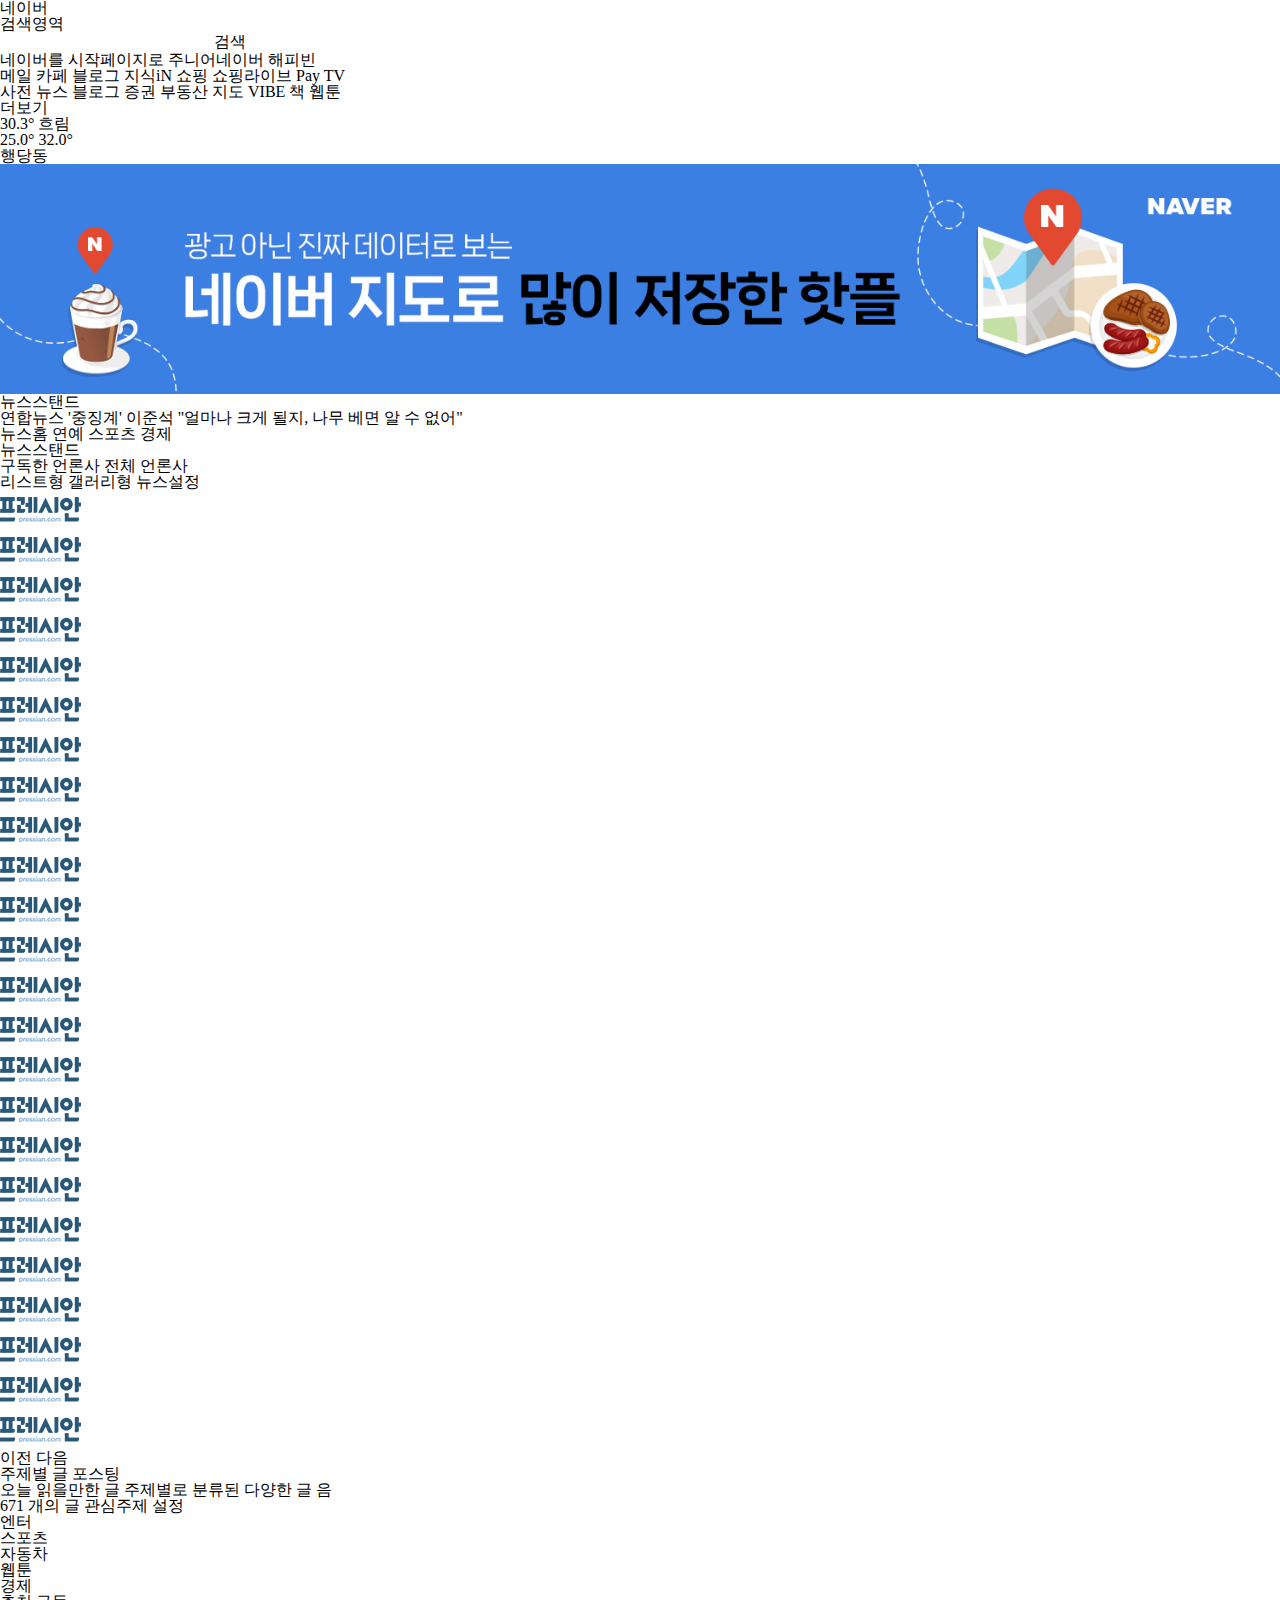
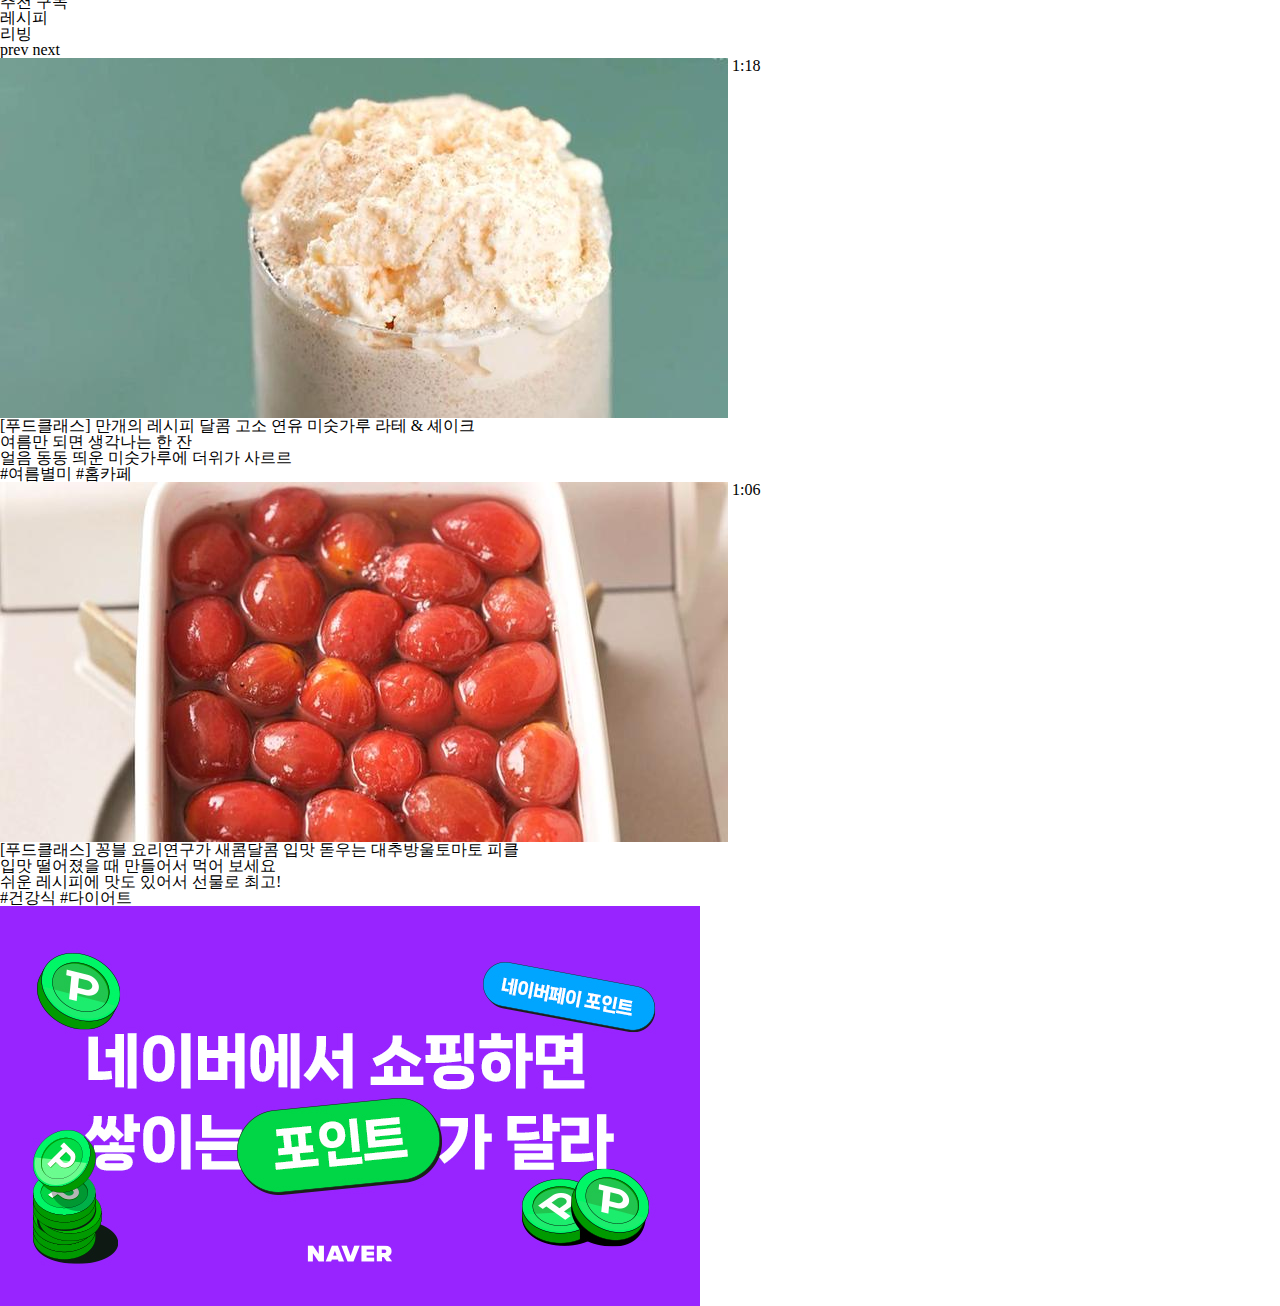
==== index2.html @ 6dd2d374 "naver1 수정 + naver2 html 45%  작업" ====
<!DOCTYPE html>
<html lang="en">
<head>
    <meta charset="UTF-8">
    <meta http-equiv="X-UA-Compatible" content="IE=edge">
    <meta name="viewport" content="width=device-width, initial-scale=1.0">
    <title>NAVER</title>
    <link rel="shortcut icon" type="image/x-icon" href="./assets/images/favicon/naver.ico">
    <link rel="stylesheet" href="/assets/css/layout2.css">
    <link rel="stylesheet" href="/assets/css/main2.css">
</head>
<body>
    <header class="header">
        <div class="group-flex1">
            <div class="logo-area">
                <h1 class="logo-box">
                    <a href="#" class="logo"><span class="blind">네이버</span></a>
                </h1>
            </div>
            <div class="search-area">
                <form action="#" method="get">
                    <fieldset>
                        <legend class="blind">검색영역</legend>
                        <div class="search-wrap">
                            <input type="text" class="input-text">
                            <button class="btn-submit">검색</button>
                        </div>
                    </fieldset>
                </form>
            </div>
            <div class="service-area">
                <a href="#" class="link-start">네이버를 시작페이지로</a>
                <i class="sidebar"></i>
                <a href="#" class="link-junior">주니어네이버</a>
                <a href="#" class="link-bean">해피빈</a>
            </div>
        </div>
        <!-- group-flex1 -->
        <div class="group-flex2">
            <div class="inner">
                <nav class="gnb-area">
                    <ul class="gnb-list1">
                        <li class="gnb-item">
                            <a href="#" class="link-gnb">메일</a>
                            <a href="#" class="link-gnb">카페</a>
                            <a href="#" class="link-gnb">블로그</a>
                            <a href="#" class="link-gnb">지식iN</a>
                            <a href="#" class="link-gnb"><span class="blind">쇼핑</span></a>
                            <a href="#" class="link-gnb"><span class="blind">쇼핑라이브</span></a>
                            <a href="#" class="link-gnb">Pay</a>
                            <a href="#" class="link-gnb">TV</a>
                        </li>
                    </ul>
                    <ul class="gnb-list2">
                        <li class="gnb-item">
                            <a href="#" class="link-gnb">사전</a>
                            <a href="#" class="link-gnb">뉴스</a>
                            <a href="#" class="link-gnb">블로그</a>
                            <a href="#" class="link-gnb">증권</a>
                            <a href="#" class="link-gnb">부동산</a>
                            <a href="#" class="link-gnb">지도</a>
                            <a href="#" class="link-gnb">VIBE</a>
                            <a href="#" class="link-gnb">책</a>
                            <a href="#" class="link-gnb">웹툰</a>
                        </li>
                    </ul>
                    <a href="#" class="btn-more">더보기</a>
                </nav>
                <!-- nav -->
            </div>
            <div class="weather-area">
                <div class="weather-wrap">
                    <div class="current-box">
                        <strong class="current">30.3°</strong>
                        <strong class="state">흐림</strong>
                    </div>
                    <div class="degree-box">
                        <span class="min">25.0°</span>
                        <span class="max">32.0°</span>
                    </div>
                    <span class="location">행당동</span>
                </div>
            </div>
        </div>
        <!-- group-flex2 -->
    </header>
    <!-- header -->
    <main>
        <div class="column-left">
            <div class="ad-left">
                <a href="#" class="thumb thumb-bd">
                    <img src="./assets/images/ad-top.jpg" alt="광고">
                </a>
            </div>
            <section class="sc-news">
                <h2 class="blind">뉴스스탠드</h2>
                <div class="group-issue">
                    <div class="issue-area">
                        <a class="link-media">연합뉴스</a>
                        <a class="link-issue">'중징계' 이준석 "얼마나 크게 될지, 나무 베면 알 수 없어"</a>
                    </div>
                    <div class="direct-area">
                        <a href="#" class="link-newhome">뉴스홈</a>
                        <a href="#" class="link-direct">연예</a>
                        <a href="#" class="link-direct">스포츠</a>
                        <a href="#" class="link-direct">경제</a>
                    </div>
                </div>
                <div class="group-title">
                    <a href="" class="link-title">뉴스스탠드</a>
                    <div class="sort-area">
                        <a href="#" class="btn-sort">구독한 언론사</a>
                        <a href="#" class="btn-sort active">전체 언론사</a>
                    </div>
                    <div class="set-area">
                        <a href="#" class="link-set ic-list"><span class="blind">리스트형</span></a>
                        <a href="#" class="link-set ic-tile"><span class="blind">갤러리형</span></a>
                        <a href="#" class="link-set ic-set"><span class="blind">뉴스설정</span></a>
                    </div>
                </div>
                <div class="content">
                    <!-- .group-list -->
                    <div class="group-tile active">
                        <ul class="media-list">
                            <li class="media-item">
                                <a href="#" class="link-media">
                                    <img src="./assets/images/news1.png" alt="미디어로고">
                                </a>
                            </li>
                            <li class="media-item">
                                <a href="#" class="link-media">
                                    <img src="./assets/images/news1.png" alt="미디어로고">
                                </a>
                            </li>
                            <li class="media-item">
                                <a href="#" class="link-media">
                                    <img src="./assets/images/news1.png" alt="미디어로고">
                                </a>
                            </li>
                            <li class="media-item">
                                <a href="#" class="link-media">
                                    <img src="./assets/images/news1.png" alt="미디어로고">
                                </a>
                            </li>
                            <li class="media-item">
                                <a href="#" class="link-media">
                                    <img src="./assets/images/news1.png" alt="미디어로고">
                                </a>
                            </li>
                            <li class="media-item">
                                <a href="#" class="link-media">
                                    <img src="./assets/images/news1.png" alt="미디어로고">
                                </a>
                            </li>
                            <li class="media-item">
                                <a href="#" class="link-media">
                                    <img src="./assets/images/news1.png" alt="미디어로고">
                                </a>
                            </li>
                            <li class="media-item">
                                <a href="#" class="link-media">
                                    <img src="./assets/images/news1.png" alt="미디어로고">
                                </a>
                            </li>
                            <li class="media-item">
                                <a href="#" class="link-media">
                                    <img src="./assets/images/news1.png" alt="미디어로고">
                                </a>
                            </li>
                            <li class="media-item">
                                <a href="#" class="link-media">
                                    <img src="./assets/images/news1.png" alt="미디어로고">
                                </a>
                            </li>
                            <li class="media-item">
                                <a href="#" class="link-media">
                                    <img src="./assets/images/news1.png" alt="미디어로고">
                                </a>
                            </li>
                            <li class="media-item">
                                <a href="#" class="link-media">
                                    <img src="./assets/images/news1.png" alt="미디어로고">
                                </a>
                            </li>
                            <li class="media-item">
                                <a href="#" class="link-media">
                                    <img src="./assets/images/news1.png" alt="미디어로고">
                                </a>
                            </li>
                            <li class="media-item">
                                <a href="#" class="link-media">
                                    <img src="./assets/images/news1.png" alt="미디어로고">
                                </a>
                            </li>
                            <li class="media-item">
                                <a href="#" class="link-media">
                                    <img src="./assets/images/news1.png" alt="미디어로고">
                                </a>
                            </li>
                            <li class="media-item">
                                <a href="#" class="link-media">
                                    <img src="./assets/images/news1.png" alt="미디어로고">
                                </a>
                            </li>
                            <li class="media-item">
                                <a href="#" class="link-media">
                                    <img src="./assets/images/news1.png" alt="미디어로고">
                                </a>
                            </li>
                            <li class="media-item">
                                <a href="#" class="link-media">
                                    <img src="./assets/images/news1.png" alt="미디어로고">
                                </a>
                            </li>
                            <li class="media-item">
                                <a href="#" class="link-media">
                                    <img src="./assets/images/news1.png" alt="미디어로고">
                                </a>
                            </li>
                            <li class="media-item">
                                <a href="#" class="link-media">
                                    <img src="./assets/images/news1.png" alt="미디어로고">
                                </a>
                            </li>
                            <li class="media-item">
                                <a href="#" class="link-media">
                                    <img src="./assets/images/news1.png" alt="미디어로고">
                                </a>
                            </li>
                            <li class="media-item">
                                <a href="#" class="link-media">
                                    <img src="./assets/images/news1.png" alt="미디어로고">
                                </a>
                            </li>
                            <li class="media-item">
                                <a href="#" class="link-media">
                                    <img src="./assets/images/news1.png" alt="미디어로고">
                                </a>
                            </li>
                            <li class="media-item">
                                <a href="#" class="link-media">
                                    <img src="./assets/images/news1.png" alt="미디어로고">
                                </a>
                            </li>
                        </ul>
                    </div>
                    <i class="vt-line vt1"></i>
                    <i class="vt-line vt2"></i>
                    <i class="vt-line vt3"></i>
                    <i class="vt-line vt4"></i>
                    <i class="vt-line vt5"></i>
                    <i class="hr-line hr5"></i>
                    <i class="hr-line hr5"></i>
                    <i class="hr-line hr5"></i>
                    <a href="#" class="btn prev"><span class="blind">이전</span></a>
                    <a href="#" class="btn next"><span class="blind">다음</span></a>
                </div>
            </section>
            <section class="sc-themepost">
                <h2 class="blind">주제별 글 포스팅</h2>
                <div class="group-title">
                    <div class="title-area">
                        <strong class="title">오늘 읽을만한 글</strong>
                        <span class="desc">주제별로 분류된 다양한 글 음</span>
                    </div>
                    <div class="list-area">
                        <span class="info">
                            <strong class="total">671</strong>
                            개의 글
                        </span>
                        <a href="#" class="btn-set">관심주제 설정</a>
                    </div>
                </div>
                <div class="group-theme">
                    <ul class="theme-list">
                        <li class="theme-item">
                            <a href="#" class="link-theme">엔터</a>
                        </li>
                        <li class="theme-item">
                            <a href="#" class="link-theme">스포츠</a>
                        </li>
                        <li class="theme-item">
                            <a href="#" class="link-theme">자동차</a>
                        </li>
                        <li class="theme-item">
                            <a href="#" class="link-theme">웹툰</a>
                        </li>
                        <li class="theme-item">
                            <a href="#" class="link-theme">경제</a>
                        </li>
                        <li class="theme-item">
                            <a href="#" class="link-theme">
                                추천
                                <i class="ic-dot"></i>
                                구독
                            </a>
                        </li>
                        <li class="theme-item">
                            <a href="#" class="link-theme active">레시피</a>
                        </li>
                        <li class="theme-item">
                            <a href="#" class="link-theme">리빙</a>
                        </li>
                    </ul>
                    <i class="vt-line vt1"></i>
                    <i class="vt-line vt2"></i>
                    <i class="vt-line vt3"></i>
                    <i class="vt-line vt4"></i>
                    <i class="vt-line vt5"></i>
                    <i class="vt-line vt6"></i>
                    <i class="vt-line vt7"></i>
                    <a href="#" class="btn prev"><span class="blind">prev</span></a>
                    <a href="#" class="btn next"><span class="blind">next</span></a>
                    </ul>
                </div>
                <div class="content">
                    <div class="group-list1">
                        <ul class="topstory-list">
                            <li class="topstory-item">
                                <a href="#" class="topstory-wrap">
                                    <div class="thumb-box thumb-bd">
                                        <img src="./assets/images/topstory-thumb1.jpg" alt="미숫가루라떼">
                                        <i class="ic-play"></i>
                                        <span class="dim"></span>
                                        <span class="runtime">1:18</span>
                                    </div>
                                    <div class="info-box">
                                        <em class="category">[푸드클래스] 만개의 레시피</em>
                                        <strong class="title">달콤 고소 연유 미숫가루 라테 & 셰이크
                                        </strong>
                                        <p class="desc">
                                            여름만 되면 생각나는 한 잔
                                            <br>
                                            얼음 동동 띄운 미숫가루에 더위가 사르르
                                        </p>
                                        <span class="hashtag">#여름별미 #홈카페</span>
                                    </div>
                                </a>
                            </li>
                            <li class="topstory-item">
                                <a href="#" class="topstory-wrap">
                                    <div class="thumb-box thumb-bd">
                                        <img src="./assets/images/topstory-thumb2.jpg" alt="대추방울토마토">
                                        <i class="ic-play"></i>
                                        <span class="dim"></span>
                                        <span class="runtime">1:06</span>
                                    </div>
                                    <div class="info-box">
                                        <em class="category">[푸드클래스] 꽁블 요리연구가</em>
                                        <strong class="title">새콤달콤 입맛 돋우는 대추방울토마토 피클</strong>
                                        <p class="desc">
                                            입맛 떨어졌을 때 만들어서 먹어 보세요
                                            <br>
                                            쉬운 레시피에 맛도 있어서 선물로 최고!
                                        </p>
                                        <span class="hashtag">#건강식 #다이어트</span>
                                    </div>
                                </a>
                            </li>
                        </ul>
                    </div>
                    <div class="group-list2 type1"></div>
                    <div class="group-list3 type2"></div>
                    <div class="group-list4 type1"></div>
                    <div class="group-list5 type2"></div>
                </div>
            </section>
        </div>
        <!-- column-left -->
        <div class="column-right">
            <div class="ad-right">
                <a href="#" class="thumb thumb-bd">
                    <img src="./assets/images/ad-right2.jpg" alt="네이버포인트광고">
                </a>
            </div>
        </div>
        <!-- column-right -->
    </main>
    <!-- main -->
    <footer class="footer"></footer>
    <!-- footer -->
</body>
</html>
---- assets/css/layout2.css ----
@import './reset.css';
@import './common2.css';
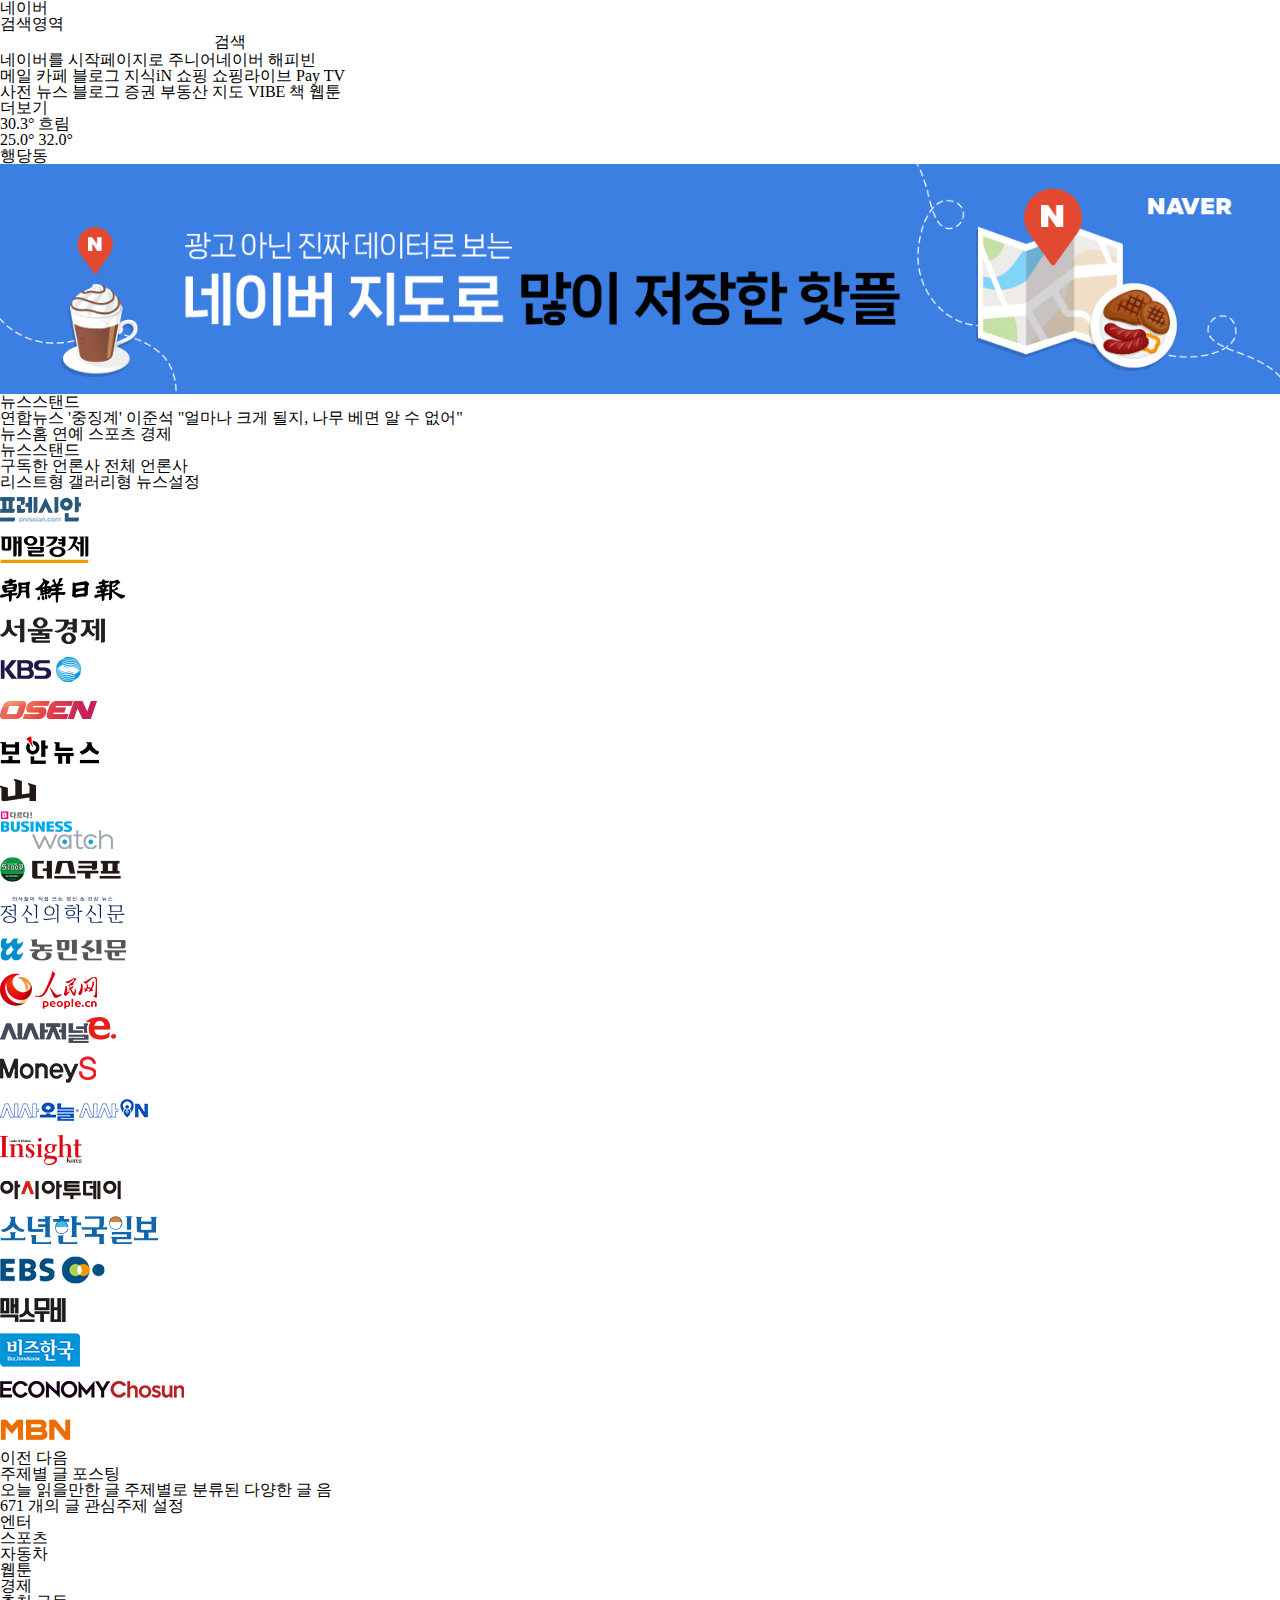
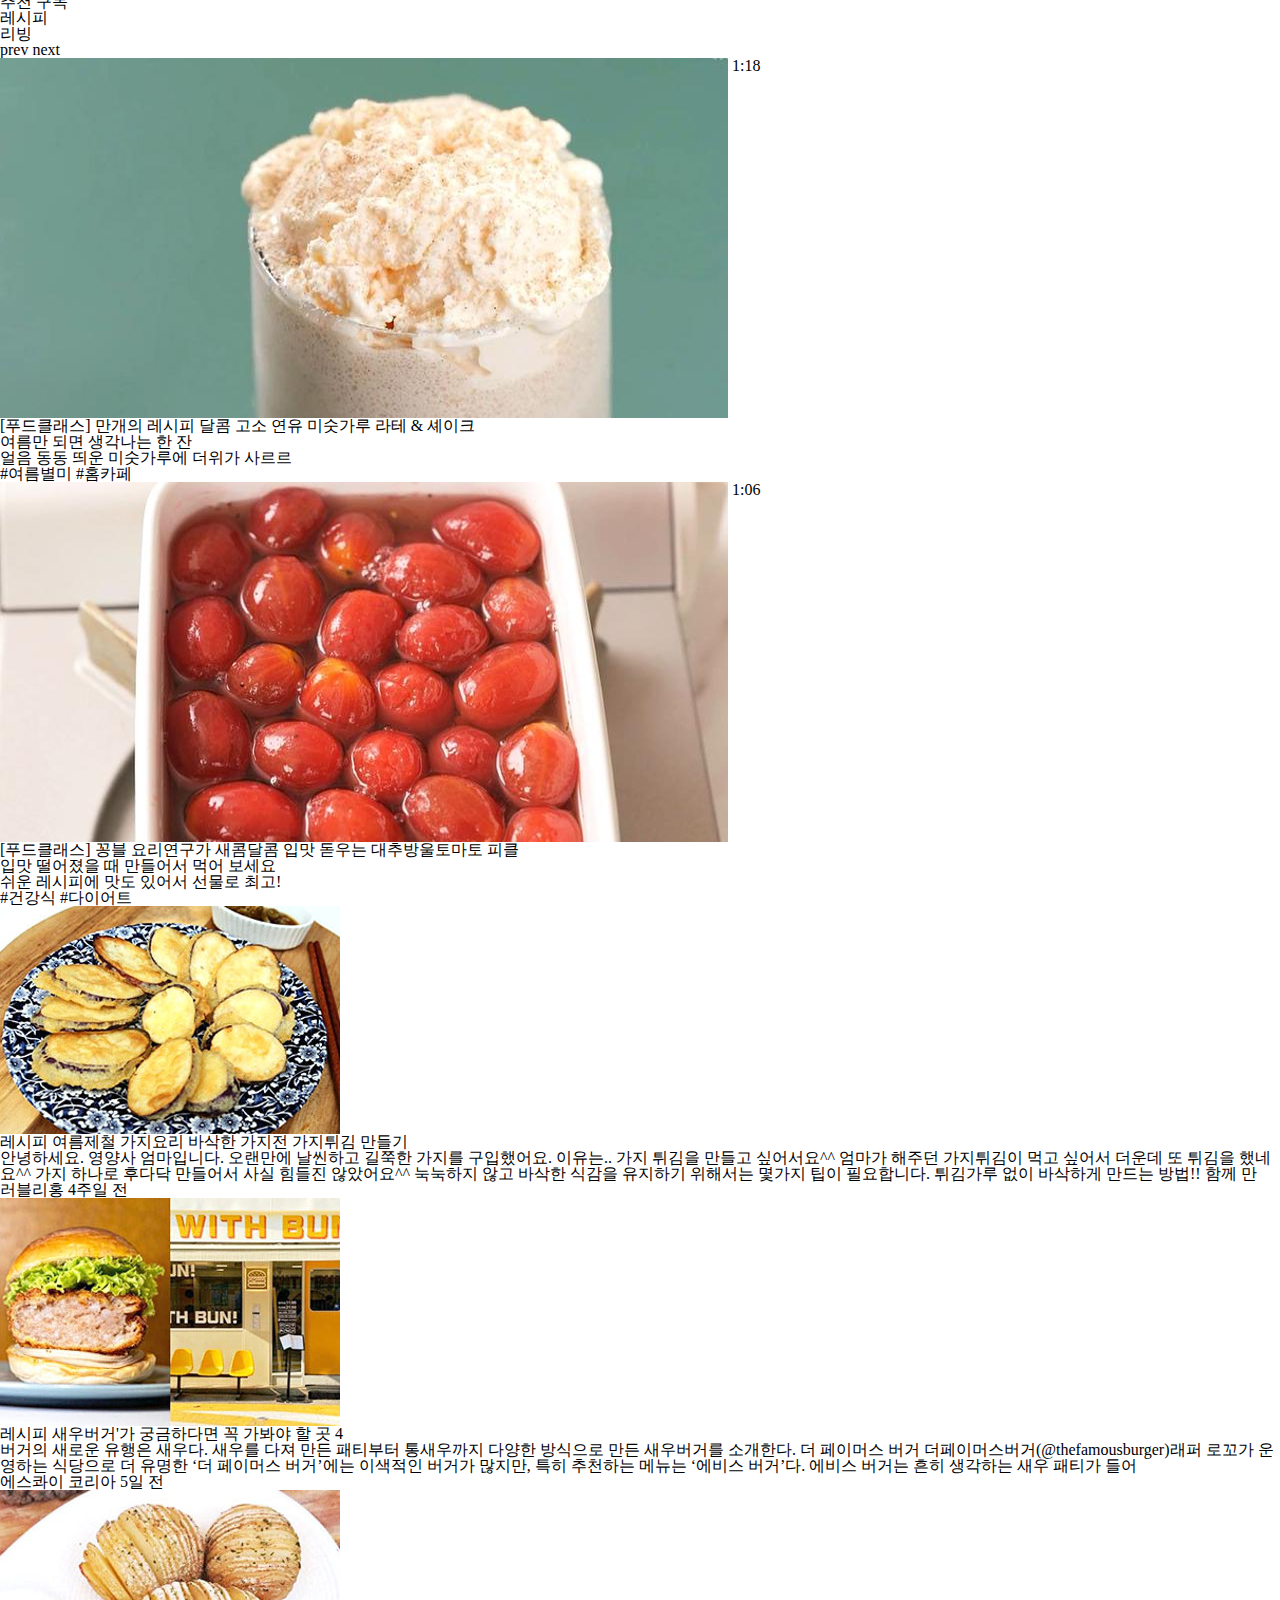
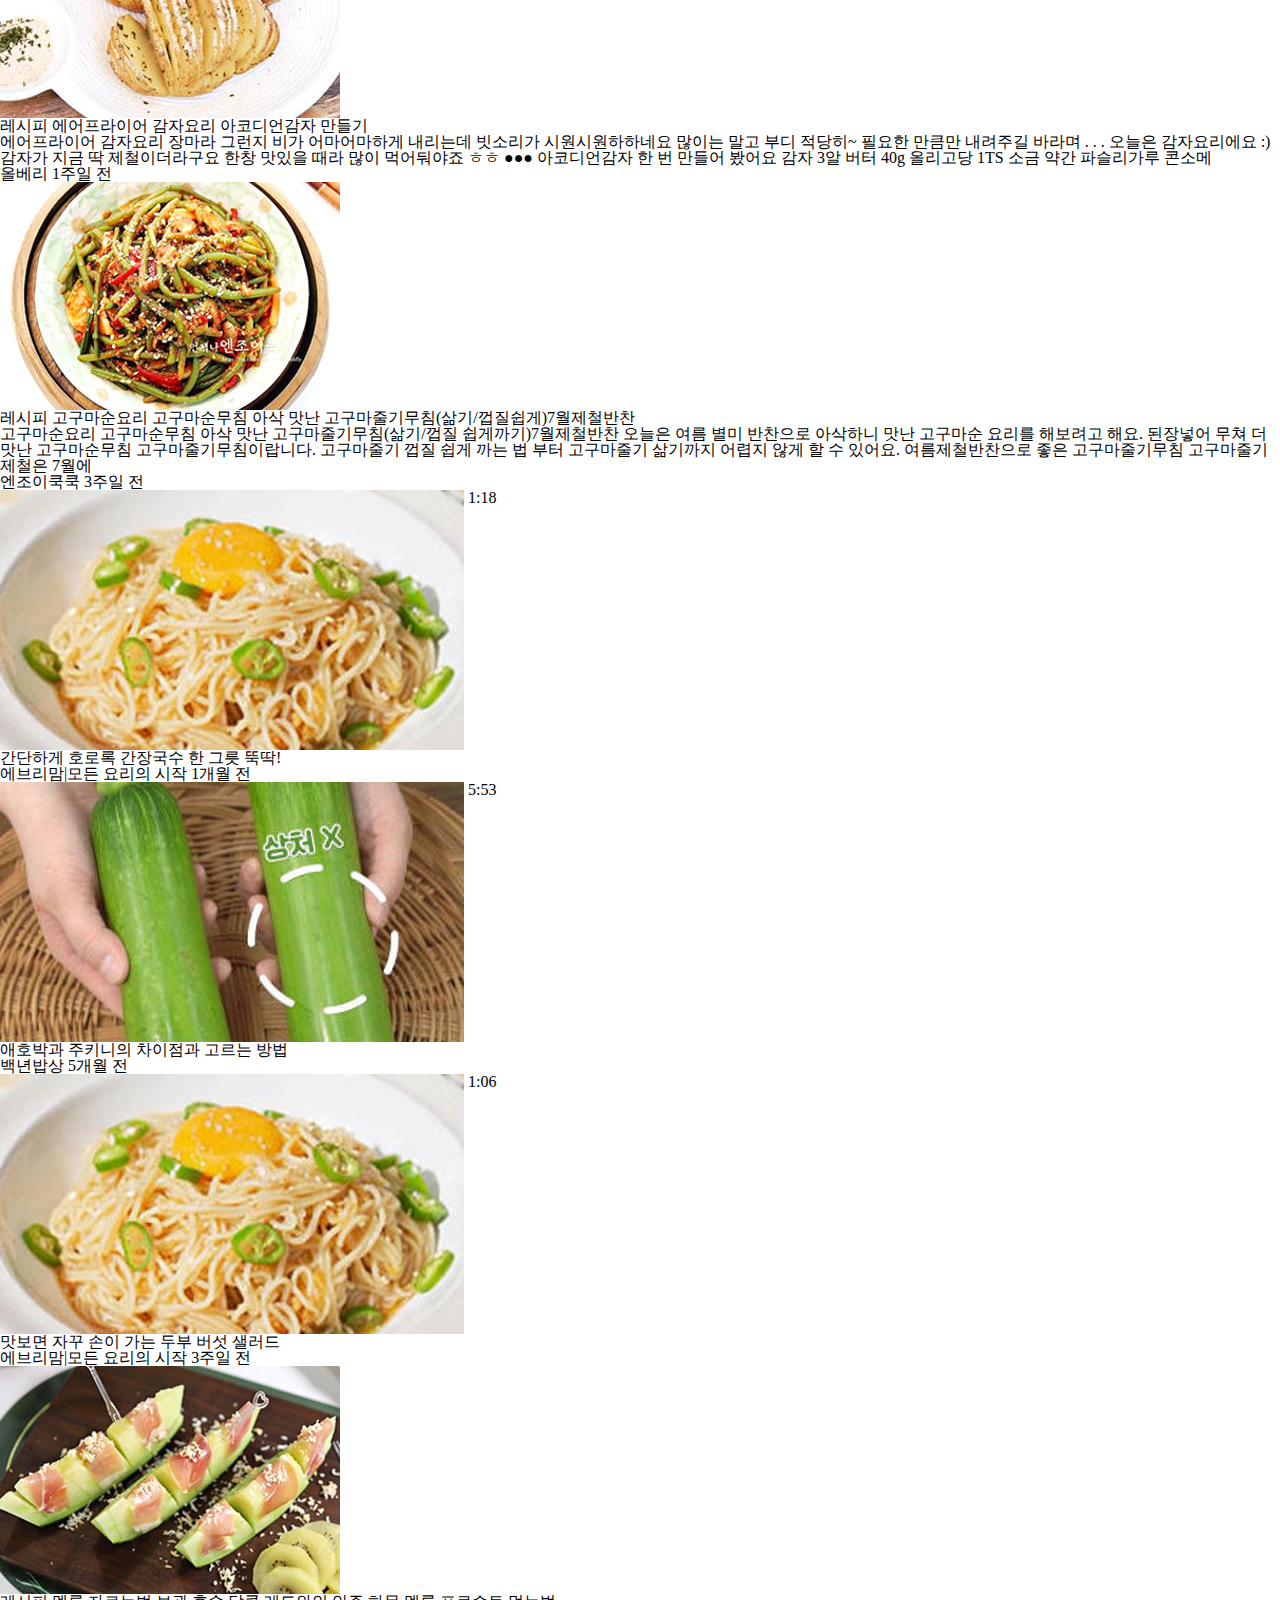
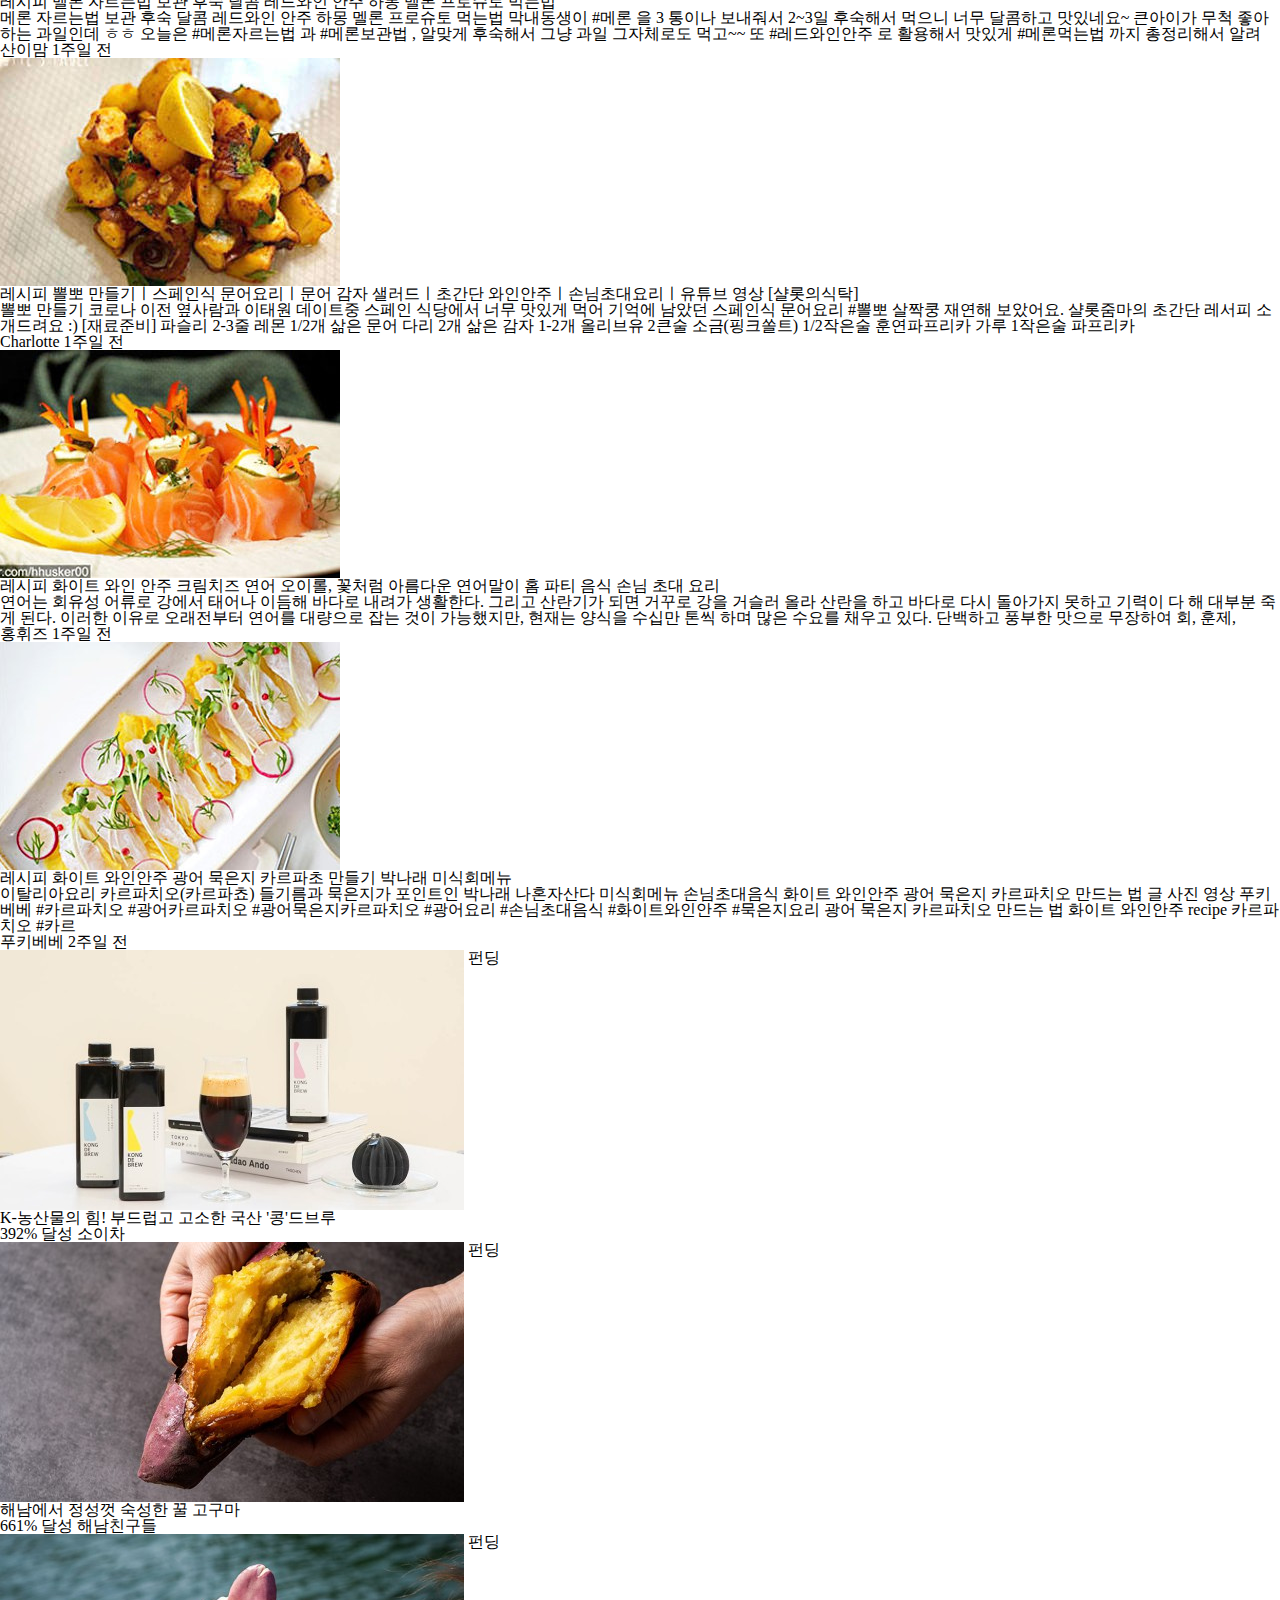
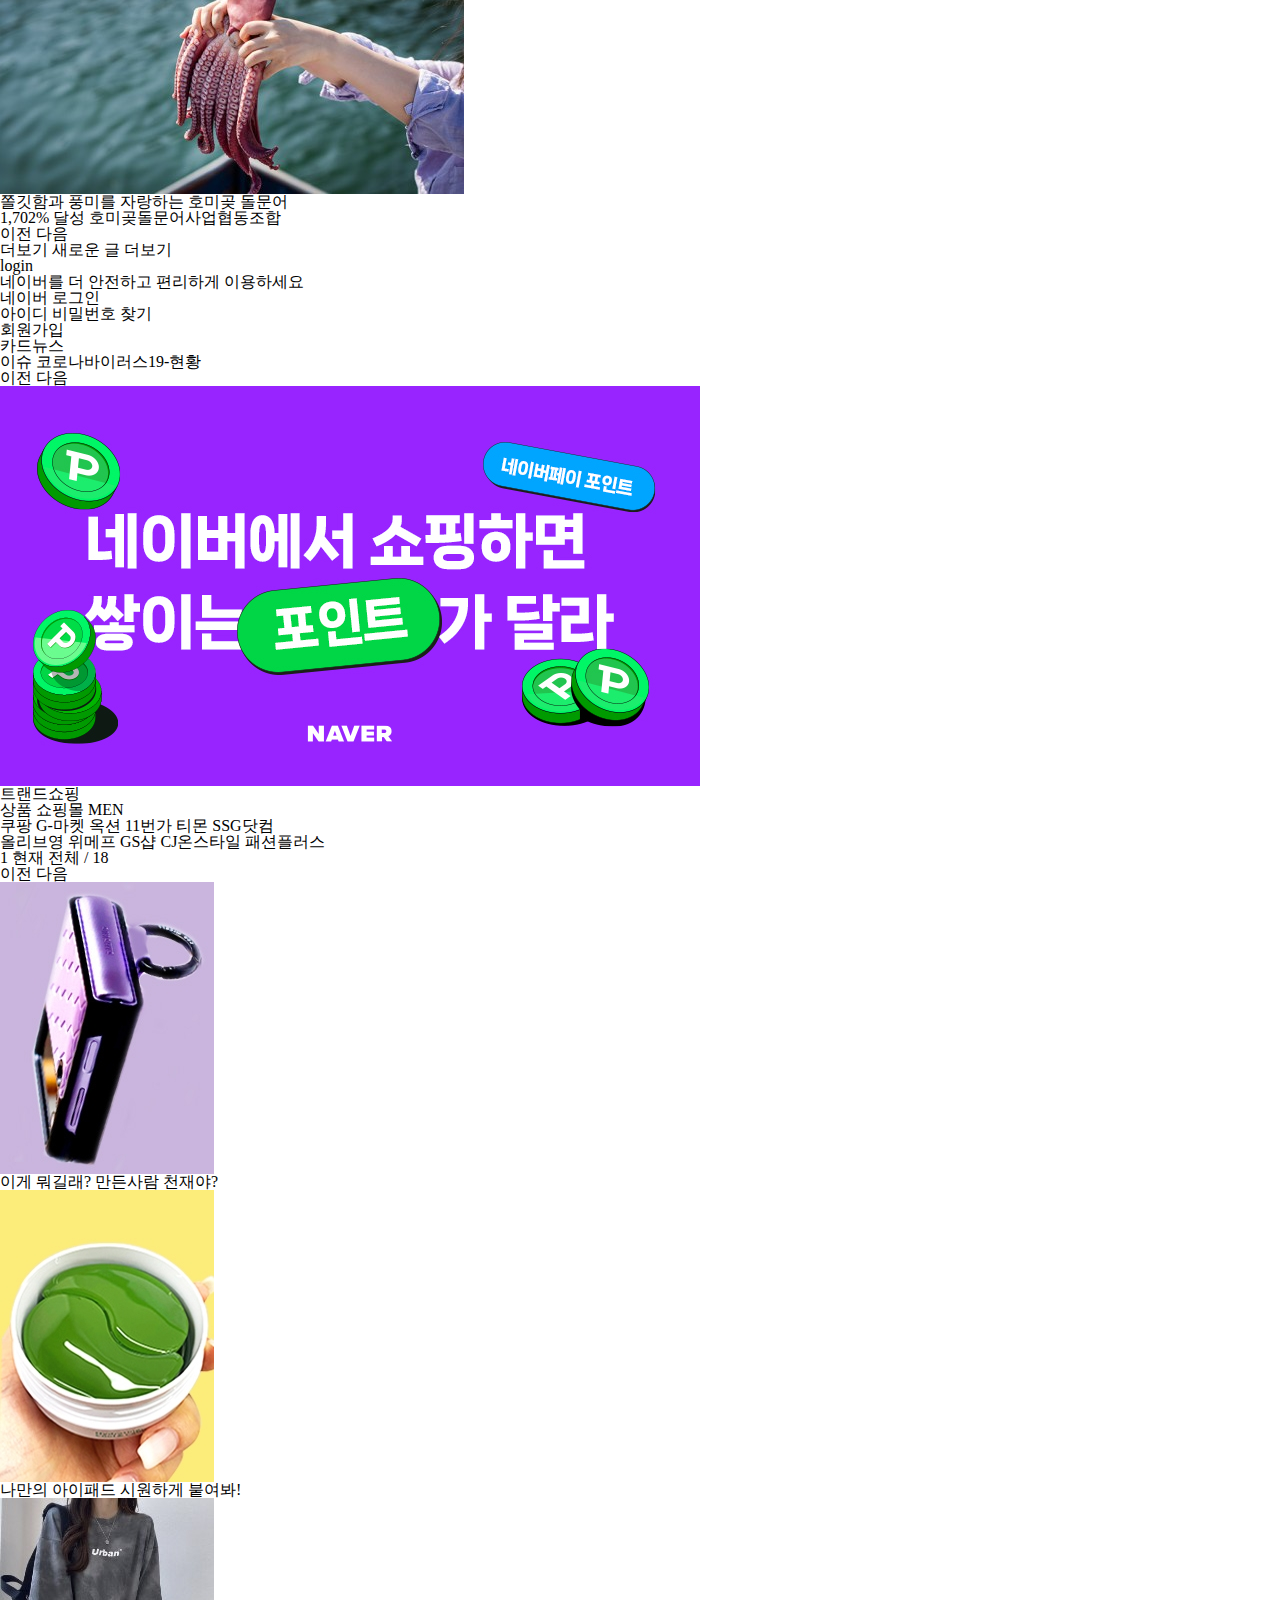
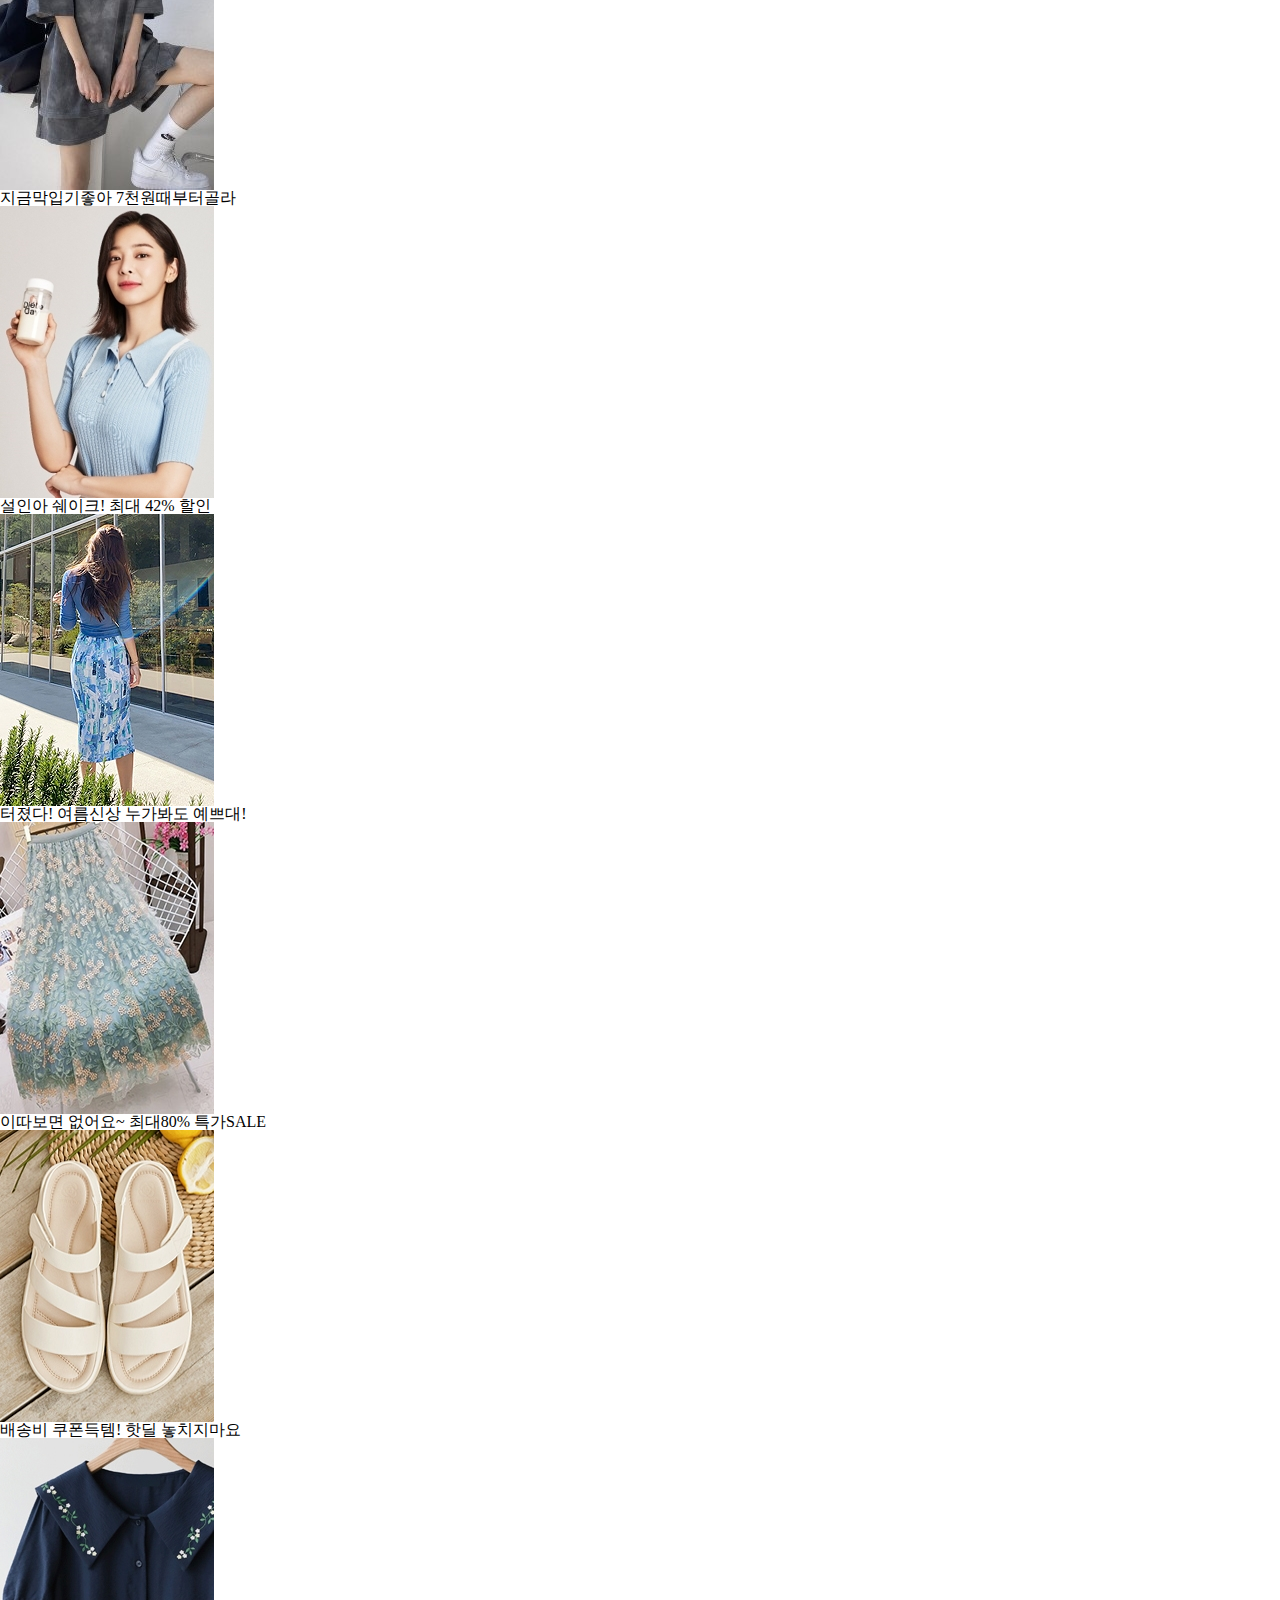
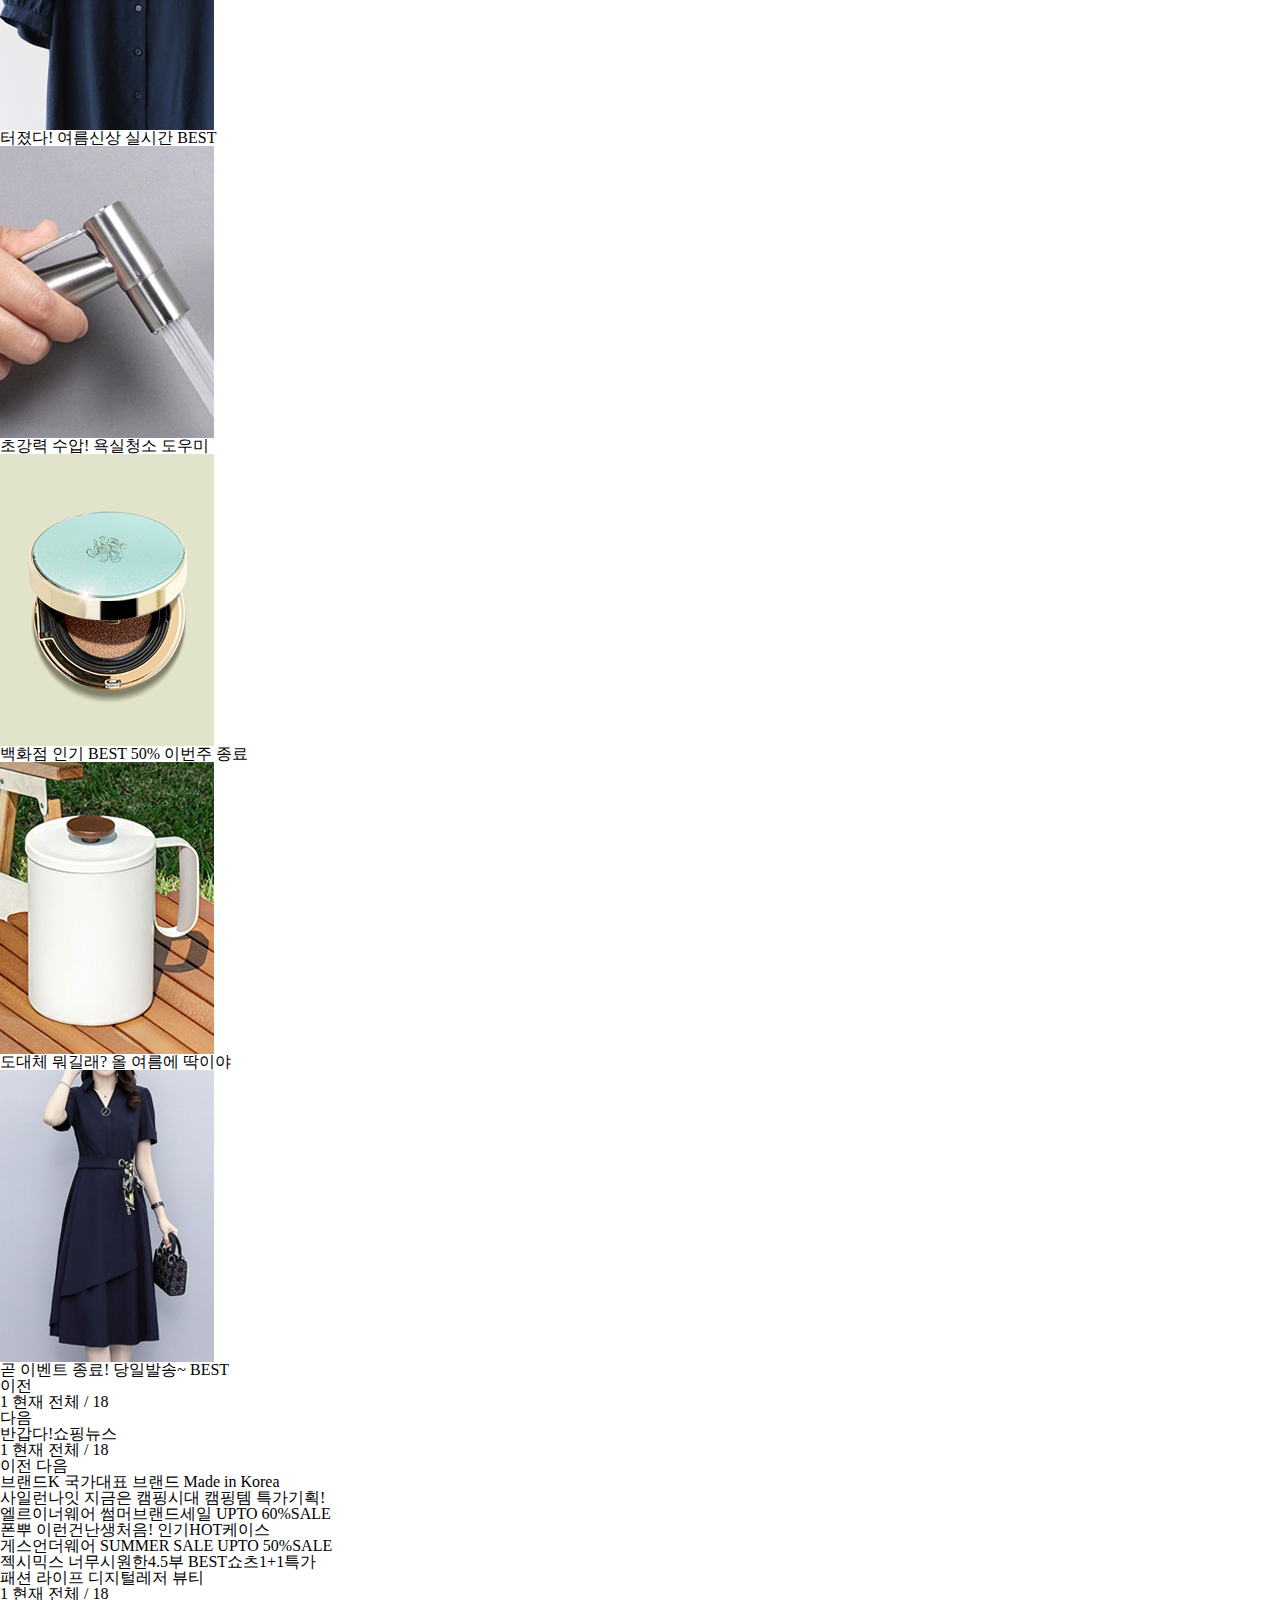
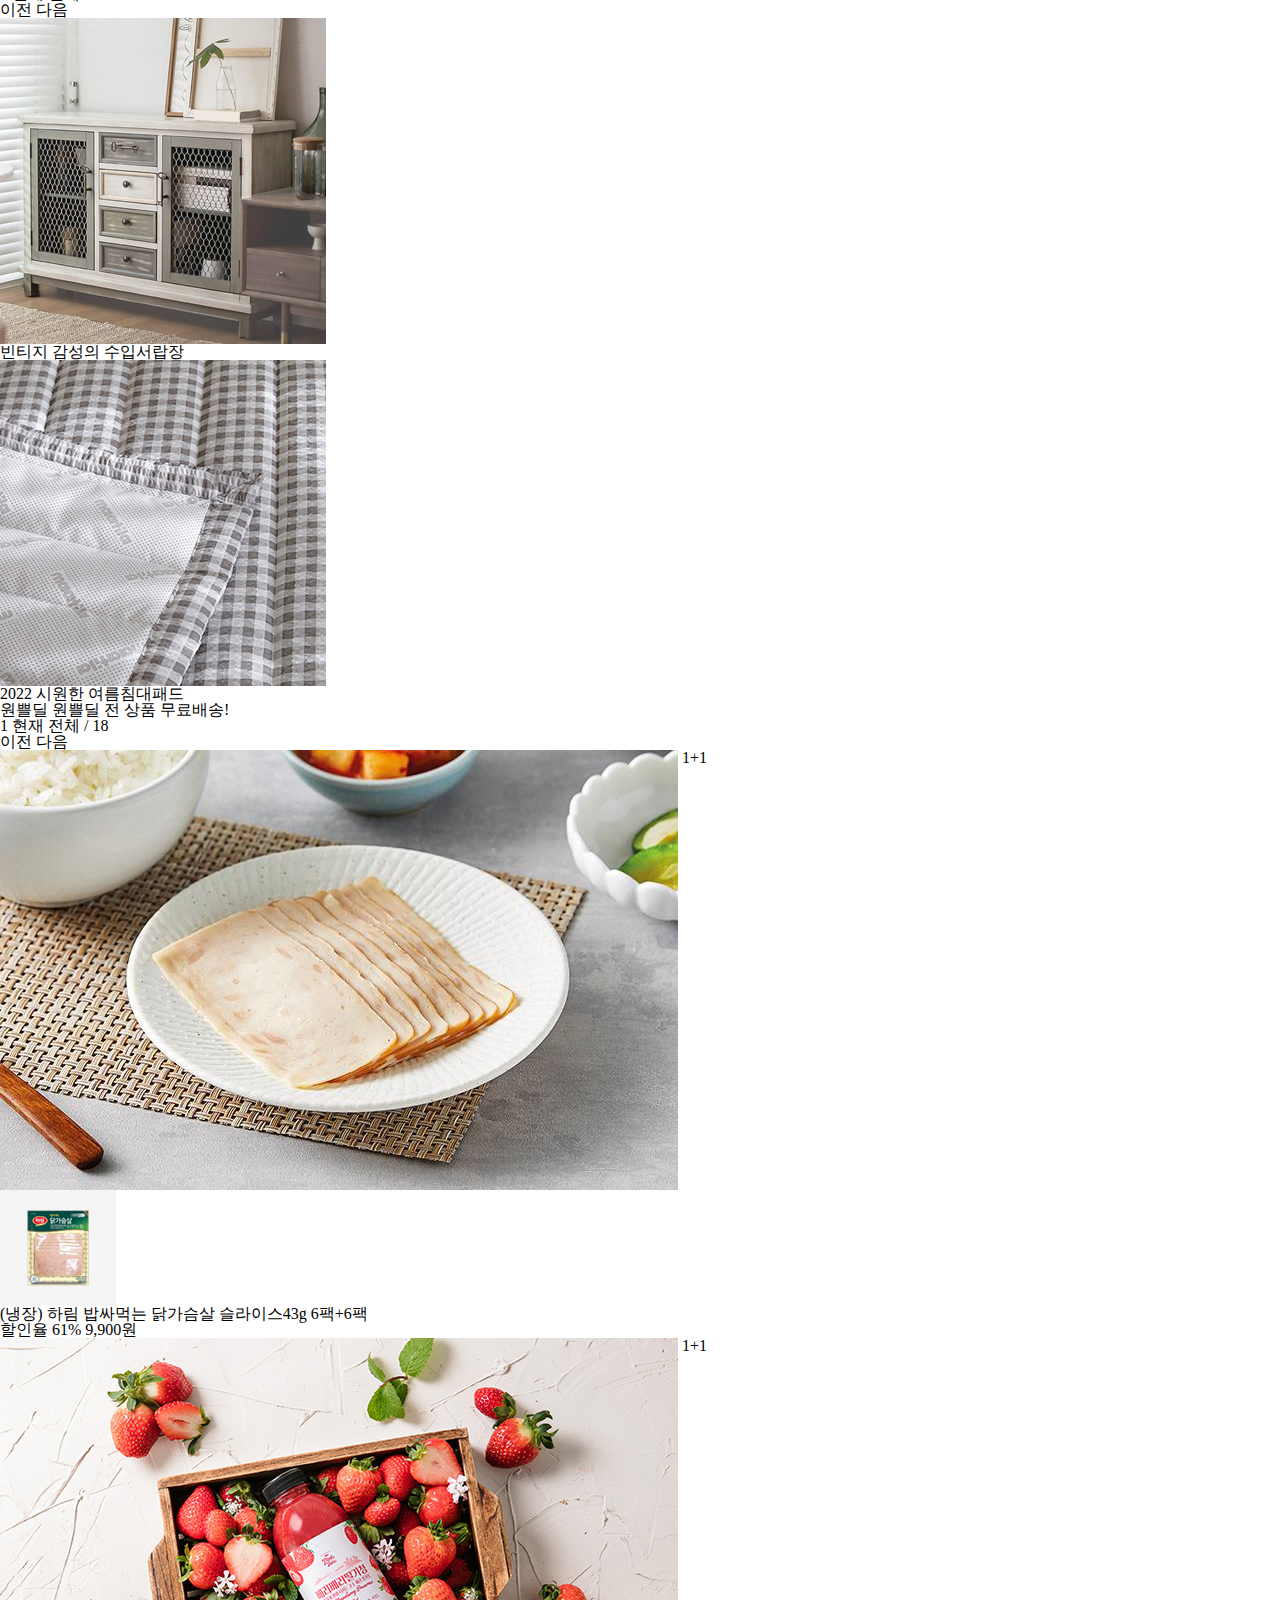
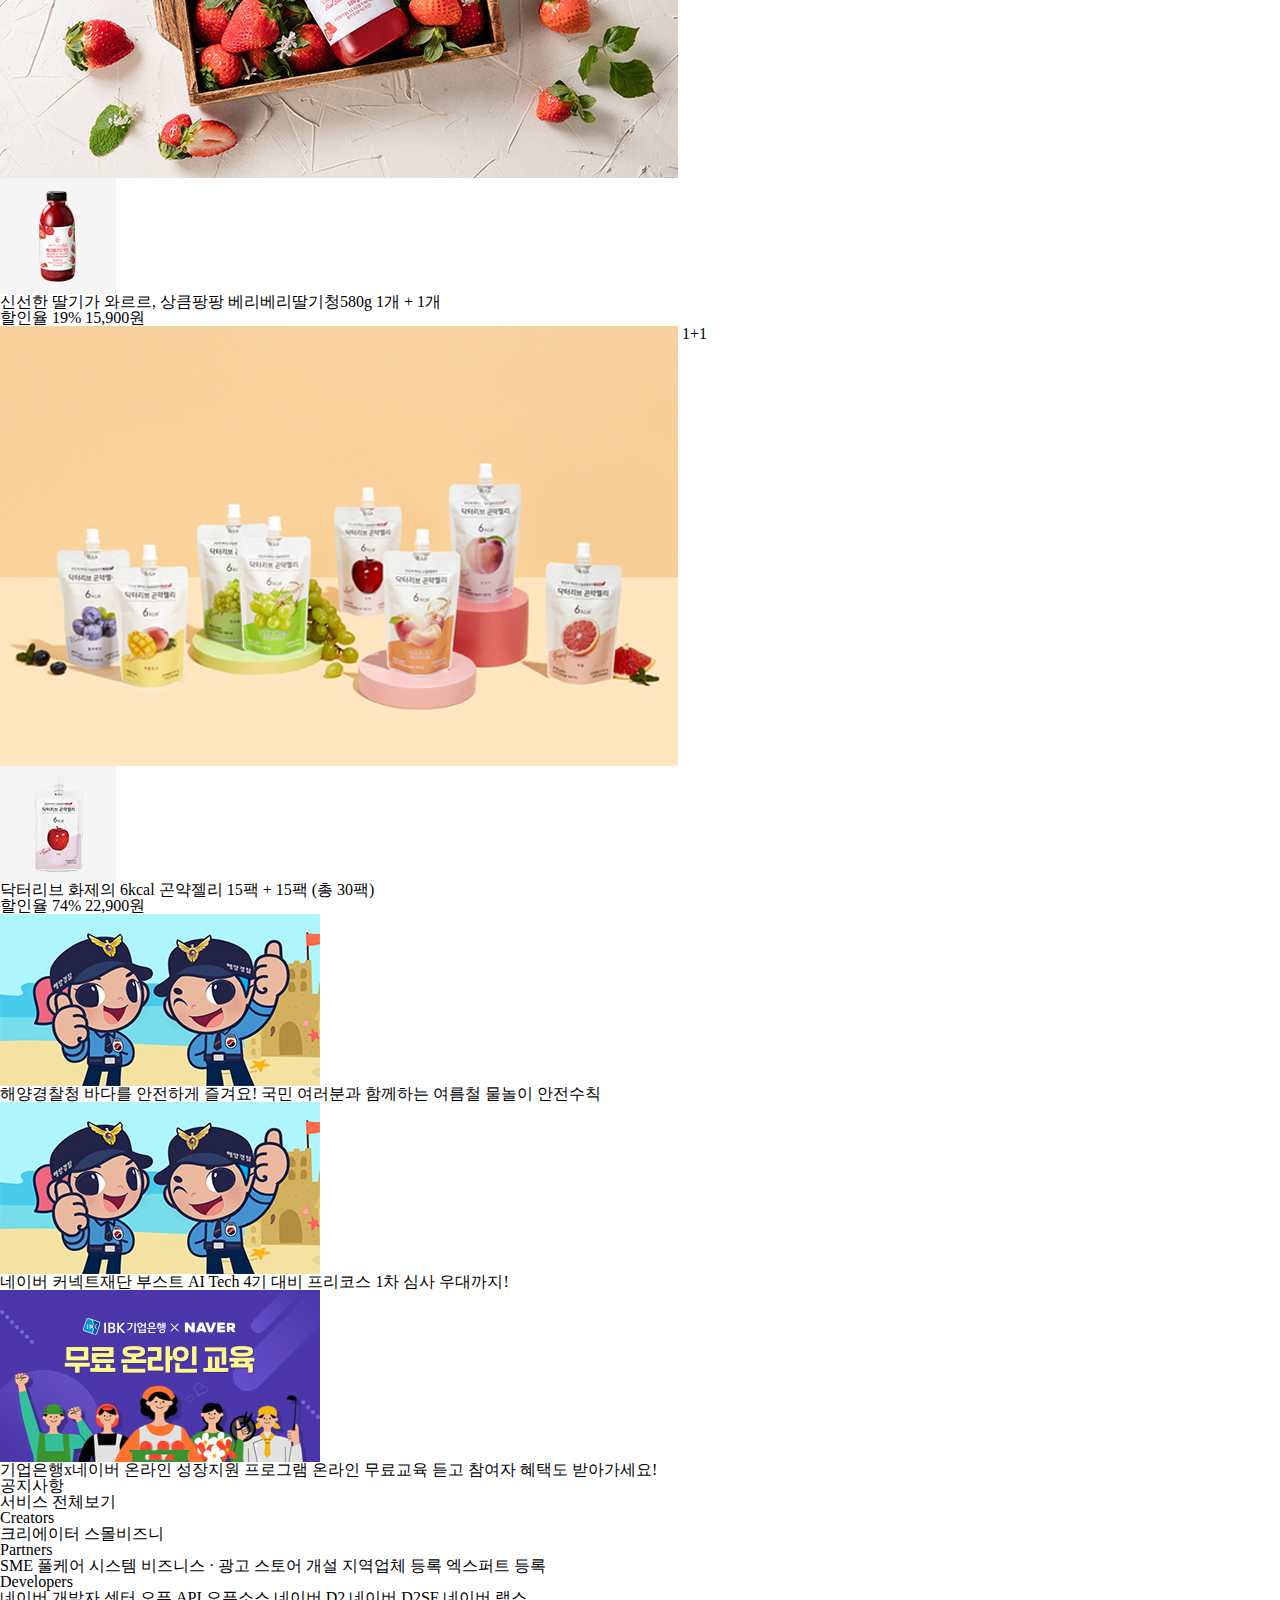
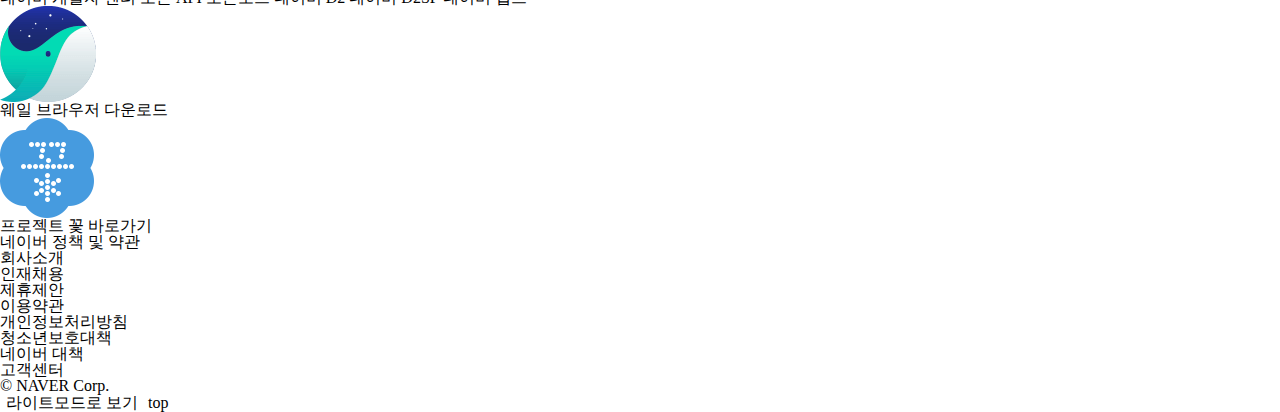
==== commit fe2a9164: "naver1 수정 + naver2 html 100%" ====
--- a/index2.html
+++ b/index2.html
@@ -129,117 +129,117 @@
                             </li>
                             <li class="media-item">
                                 <a href="#" class="link-media">
-                                    <img src="./assets/images/news1.png" alt="미디어로고">
-                                </a>
-                            </li>
-                            <li class="media-item">
-                                <a href="#" class="link-media">
-                                    <img src="./assets/images/news1.png" alt="미디어로고">
-                                </a>
-                            </li>
-                            <li class="media-item">
-                                <a href="#" class="link-media">
-                                    <img src="./assets/images/news1.png" alt="미디어로고">
-                                </a>
-                            </li>
-                            <li class="media-item">
-                                <a href="#" class="link-media">
-                                    <img src="./assets/images/news1.png" alt="미디어로고">
-                                </a>
-                            </li>
-                            <li class="media-item">
-                                <a href="#" class="link-media">
-                                    <img src="./assets/images/news1.png" alt="미디어로고">
-                                </a>
-                            </li>
-                            <li class="media-item">
-                                <a href="#" class="link-media">
-                                    <img src="./assets/images/news1.png" alt="미디어로고">
-                                </a>
-                            </li>
-                            <li class="media-item">
-                                <a href="#" class="link-media">
-                                    <img src="./assets/images/news1.png" alt="미디어로고">
-                                </a>
-                            </li>
-                            <li class="media-item">
-                                <a href="#" class="link-media">
-                                    <img src="./assets/images/news1.png" alt="미디어로고">
-                                </a>
-                            </li>
-                            <li class="media-item">
-                                <a href="#" class="link-media">
-                                    <img src="./assets/images/news1.png" alt="미디어로고">
-                                </a>
-                            </li>
-                            <li class="media-item">
-                                <a href="#" class="link-media">
-                                    <img src="./assets/images/news1.png" alt="미디어로고">
-                                </a>
-                            </li>
-                            <li class="media-item">
-                                <a href="#" class="link-media">
-                                    <img src="./assets/images/news1.png" alt="미디어로고">
-                                </a>
-                            </li>
-                            <li class="media-item">
-                                <a href="#" class="link-media">
-                                    <img src="./assets/images/news1.png" alt="미디어로고">
-                                </a>
-                            </li>
-                            <li class="media-item">
-                                <a href="#" class="link-media">
-                                    <img src="./assets/images/news1.png" alt="미디어로고">
-                                </a>
-                            </li>
-                            <li class="media-item">
-                                <a href="#" class="link-media">
-                                    <img src="./assets/images/news1.png" alt="미디어로고">
-                                </a>
-                            </li>
-                            <li class="media-item">
-                                <a href="#" class="link-media">
-                                    <img src="./assets/images/news1.png" alt="미디어로고">
-                                </a>
-                            </li>
-                            <li class="media-item">
-                                <a href="#" class="link-media">
-                                    <img src="./assets/images/news1.png" alt="미디어로고">
-                                </a>
-                            </li>
-                            <li class="media-item">
-                                <a href="#" class="link-media">
-                                    <img src="./assets/images/news1.png" alt="미디어로고">
-                                </a>
-                            </li>
-                            <li class="media-item">
-                                <a href="#" class="link-media">
-                                    <img src="./assets/images/news1.png" alt="미디어로고">
-                                </a>
-                            </li>
-                            <li class="media-item">
-                                <a href="#" class="link-media">
-                                    <img src="./assets/images/news1.png" alt="미디어로고">
-                                </a>
-                            </li>
-                            <li class="media-item">
-                                <a href="#" class="link-media">
-                                    <img src="./assets/images/news1.png" alt="미디어로고">
-                                </a>
-                            </li>
-                            <li class="media-item">
-                                <a href="#" class="link-media">
-                                    <img src="./assets/images/news1.png" alt="미디어로고">
-                                </a>
-                            </li>
-                            <li class="media-item">
-                                <a href="#" class="link-media">
-                                    <img src="./assets/images/news1.png" alt="미디어로고">
-                                </a>
-                            </li>
-                            <li class="media-item">
-                                <a href="#" class="link-media">
-                                    <img src="./assets/images/news1.png" alt="미디어로고">
+                                    <img src="./assets/images/news2.png" alt="미디어로고">
+                                </a>
+                            </li>
+                            <li class="media-item">
+                                <a href="#" class="link-media">
+                                    <img src="./assets/images/news3.png" alt="미디어로고">
+                                </a>
+                            </li>
+                            <li class="media-item">
+                                <a href="#" class="link-media">
+                                    <img src="./assets/images/news4.png" alt="미디어로고">
+                                </a>
+                            </li>
+                            <li class="media-item">
+                                <a href="#" class="link-media">
+                                    <img src="./assets/images/news5.png" alt="미디어로고">
+                                </a>
+                            </li>
+                            <li class="media-item">
+                                <a href="#" class="link-media">
+                                    <img src="./assets/images/news6.png" alt="미디어로고">
+                                </a>
+                            </li>
+                            <li class="media-item">
+                                <a href="#" class="link-media">
+                                    <img src="./assets/images/news7.png" alt="미디어로고">
+                                </a>
+                            </li>
+                            <li class="media-item">
+                                <a href="#" class="link-media">
+                                    <img src="./assets/images/news8.png" alt="미디어로고">
+                                </a>
+                            </li>
+                            <li class="media-item">
+                                <a href="#" class="link-media">
+                                    <img src="./assets/images/news9.png" alt="미디어로고">
+                                </a>
+                            </li>
+                            <li class="media-item">
+                                <a href="#" class="link-media">
+                                    <img src="./assets/images/news10.png" alt="미디어로고">
+                                </a>
+                            </li>
+                            <li class="media-item">
+                                <a href="#" class="link-media">
+                                    <img src="./assets/images/news11.png" alt="미디어로고">
+                                </a>
+                            </li>
+                            <li class="media-item">
+                                <a href="#" class="link-media">
+                                    <img src="./assets/images/news12.png" alt="미디어로고">
+                                </a>
+                            </li>
+                            <li class="media-item">
+                                <a href="#" class="link-media">
+                                    <img src="./assets/images/news13.png" alt="미디어로고">
+                                </a>
+                            </li>
+                            <li class="media-item">
+                                <a href="#" class="link-media">
+                                    <img src="./assets/images/news14.png" alt="미디어로고">
+                                </a>
+                            </li>
+                            <li class="media-item">
+                                <a href="#" class="link-media">
+                                    <img src="./assets/images/news15.png" alt="미디어로고">
+                                </a>
+                            </li>
+                            <li class="media-item">
+                                <a href="#" class="link-media">
+                                    <img src="./assets/images/news16.png" alt="미디어로고">
+                                </a>
+                            </li>
+                            <li class="media-item">
+                                <a href="#" class="link-media">
+                                    <img src="./assets/images/news17.png" alt="미디어로고">
+                                </a>
+                            </li>
+                            <li class="media-item">
+                                <a href="#" class="link-media">
+                                    <img src="./assets/images/news18.png" alt="미디어로고">
+                                </a>
+                            </li>
+                            <li class="media-item">
+                                <a href="#" class="link-media">
+                                    <img src="./assets/images/news19.png" alt="미디어로고">
+                                </a>
+                            </li>
+                            <li class="media-item">
+                                <a href="#" class="link-media">
+                                    <img src="./assets/images/news20.png" alt="미디어로고">
+                                </a>
+                            </li>
+                            <li class="media-item">
+                                <a href="#" class="link-media">
+                                    <img src="./assets/images/news21.png" alt="미디어로고">
+                                </a>
+                            </li>
+                            <li class="media-item">
+                                <a href="#" class="link-media">
+                                    <img src="./assets/images/news22.png" alt="미디어로고">
+                                </a>
+                            </li>
+                            <li class="media-item">
+                                <a href="#" class="link-media">
+                                    <img src="./assets/images/news23.png" alt="미디어로고">
+                                </a>
+                            </li>
+                            <li class="media-item">
+                                <a href="#" class="link-media">
+                                    <img src="./assets/images/news24.png" alt="미디어로고">
                                 </a>
                             </li>
                         </ul>
@@ -359,25 +359,839 @@
                             </li>
                         </ul>
                     </div>
-                    <div class="group-list2 type1"></div>
-                    <div class="group-list3 type2"></div>
-                    <div class="group-list4 type1"></div>
-                    <div class="group-list5 type2"></div>
+                    <div class="group-list2 type1">
+                        <ul class="recipe-list">
+                            <li class="recipe-item">
+                                <a href="#" class="recipe-wrap">
+                                    <div class="thumb-box thumb-bd">
+                                        <img src="./assets/images/recipe-thumb1.jpg" alt="가지전레시피">
+                                    </div>
+                                    <div class="info-box">
+                                        <em class="recipe">레시피</em>
+                                        <strong class="title">여름제철 가지요리 바삭한 가지전 가지튀김 만들기</strong>
+                                        <p class="desc">
+                                            안녕하세요. 영양사 엄마입니다. 오랜만에 날씬하고 길쭉한 가지를 구입했어요. 이유는.. 가지 튀김을 만들고 싶어서요^^ 엄마가 해주던 가지튀김이 먹고 싶어서 더운데 또 튀김을 했네요^^ 가지 하나로 후다닥 만들어서 사실 힘들진 않았어요^^ 눅눅하지 않고 바삭한 식감을 유지하기 위해서는 몇가지 팁이 필요합니다. 튀김가루 없이 바삭하게 만드는 방법!! 함께 만
+                                        </p>
+                                        <div class="source-box">
+                                            <span class="source">러블리홍</span>
+                                            <span class="date">4주일 전</span>
+                                        </div>
+                                    </div>
+                                </a>
+                            </li>
+                            <li class="recipe-item">
+                                <a href="#" class="recipe-wrap">
+                                    <div class="thumb-box thumb-bd">
+                                        <img src="./assets/images/recipe-thumb2.jpg" alt="새우버거맛집소개">
+                                    </div>
+                                    <div class="info-box">
+                                        <em class="recipe">레시피</em>
+                                        <strong class="title">새우버거'가 궁금하다면 꼭 가봐야 할 곳 4</strong>
+                                        <p class="desc">
+                                            버거의 새로운 유행은 새우다. 새우를 다져 만든 패티부터 통새우까지 다양한 방식으로 만든 새우버거를 소개한다. 더 페이머스 버거 더페이머스버거(@thefamousburger)래퍼 로꼬가 운영하는 식당으로 더 유명한 ‘더 페이머스 버거’에는 이색적인 버거가 많지만, 특히 추천하는 메뉴는 ‘에비스 버거’다. 에비스 버거는 흔히 생각하는 새우 패티가 들어
+                                        </p>
+                                        <div class="source-box">
+                                            <span class="source">에스콰이 코리아</span>
+                                            <span class="date">5일 전</span>
+                                        </div>
+                                    </div>
+                                </a>
+                            </li>
+                            <li class="recipe-item">
+                                <a href="#" class="recipe-wrap">
+                                    <div class="thumb-box thumb-bd">
+                                        <img src="./assets/images/recipe-thumb3.jpg" alt="아코디언감자만들기">
+                                    </div>
+                                    <div class="info-box">
+                                        <em class="recipe">레시피</em>
+                                        <strong class="title">에어프라이어 감자요리 아코디언감자 만들기</strong>
+                                        <p class="desc">
+                                            에어프라이어 감자요리 장마라 그런지 비가 어마어마하게 내리는데 빗소리가 시원시원하하네요 많이는 말고 부디 적당히~ 필요한 만큼만 내려주길 바라며 . . . 오늘은 감자요리에요 :) 감자가 지금 딱 제철이더라구요 한창 맛있을 때라 많이 먹어둬야죠 ㅎㅎ ●●● 아코디언감자 한 번 만들어 봤어요 감자 3알 버터 40g 올리고당 1TS 소금 약간 파슬리가루 콘소메
+                                        </p>
+                                        <div class="source-box">
+                                            <span class="source">올베리</span>
+                                            <span class="date">1주일 전</span>
+                                        </div>
+                                    </div>
+                                </a>
+                            </li>
+                            <li class="recipe-item">
+                                <a href="#" class="recipe-wrap">
+                                    <div class="thumb-box thumb-bd">
+                                        <img src="./assets/images/recipe-thumb4.jpg" alt="고구마순무침만들기">
+                                    </div>
+                                    <div class="info-box">
+                                        <em class="recipe">레시피</em>
+                                        <strong class="title">고구마순요리 고구마순무침 아삭 맛난 고구마줄기무침(삶기/껍질쉽게)7월제철반찬</strong>
+                                        <p class="desc">
+                                            고구마순요리 고구마순무침 아삭 맛난 고구마줄기무침(삶기/껍질 쉽게까기)7월제철반찬 오늘은 여름 별미 반찬으로 아삭하니 맛난 고구마순 요리를 해보려고 해요. 된장넣어 무쳐 더 맛난 고구마순무침 고구마줄기무침이랍니다. 고구마줄기 껍질 쉽게 까는 법 부터 고구마줄기 삶기까지 어렵지 않게 할 수 있어요. 여름제철반찬으로 좋은 고구마줄기무침 고구마줄기 제철은 7월에
+                                        </p>
+                                        <div class="source-box">
+                                            <span class="source">엔조이쿡쿡
+                                            </span>
+                                            <span class="date">3주일 전</span>
+                                        </div>
+                                    </div>
+                                </a>
+                            </li>
+                        </ul>
+                    </div>
+                    <div class="group-list3 type2">
+                        <ul class="media-list">
+                            <li class="media-item">
+                                <a href="#" class="media-wrap">
+                                    <div class="thumb-box thumb-bd">
+                                        <img src="./assets/images/media-thumb1.jpg" alt="간장국수">
+                                        <i class="ic-play"></i>
+                                        <span class="dim"></span>
+                                        <span class="runtime">1:18</span>
+                                    </div>
+                                    <div class="info-box">
+                                        <strong class="title">간단하게 호로록 간장국수 한 그릇 뚝딱!</strong>
+                                        <div class="source-box">
+                                            <span class="source">에브리맘|모든 요리의 시작 </span>
+                                            <span class="date">1개월 전</span>
+                                        </div>
+                                    </div>
+                                </a>
+                            </li>
+                            <li class="media-item">
+                                <a href="#" class="media-wrap">
+                                    <div class="thumb-box thumb-bd">
+                                        <img src="./assets/images/media-thumb2.jpg" alt="애호박과 주키니의 차이점">
+                                        <i class="ic-play"></i>
+                                        <span class="dim"></span>
+                                        <span class="runtime">5:53</span>
+                                    </div>
+                                    <div class="info-box">
+                                        <strong class="title">애호박과 주키니의 차이점과 고르는 방법</strong>
+                                        <div class="source-box">
+                                            <span class="source">백년밥상</span>
+                                            <span class="date">5개월 전</span>
+                                        </div>
+                                    </div>
+                                </a>
+                            </li>
+                            <li class="media-item">
+                                <a href="#" class="media-wrap">
+                                    <div class="thumb-box thumb-bd">
+                                        <img src="./assets/images/media-thumb1.jpg" alt="두부버섯샐러드">
+                                        <i class="ic-play"></i>
+                                        <span class="dim"></span>
+                                        <span class="runtime">1:06</span>
+                                    </div>
+                                    <div class="info-box">
+                                        <strong class="title">맛보면 자꾸 손이 가는 두부 버섯 샐러드</strong>
+                                        <div class="source-box">
+                                            <span class="source">에브리맘|모든 요리의 시작 </span>
+                                            <span class="date">3주일 전</span>
+                                        </div>
+                                    </div>
+                                </a>
+                            </li>
+                        </ul>
+                    </div>
+                    <div class="group-list4 type1">
+                        <ul class="recipe-list">
+                            <li class="recipe-item">
+                                <a href="#" class="recipe-wrap">
+                                    <div class="thumb-box thumb-bd">
+                                        <img src="./assets/images/recipe-thumb9.jpg" alt="하몽멜론프로슈터먹는법">
+                                    </div>
+                                    <div class="info-box">
+                                        <em class="recipe">레시피</em>
+                                        <strong class="title">멜론 자르는법 보관 후숙 달콤 레드와인 안주 하몽 멜론 프로슈토 먹는법</strong>
+                                        <p class="desc">
+                                            메론 자르는법 보관 후숙 달콤 레드와인 안주 하몽 멜론 프로슈토 먹는법 막내동생이 #메론 을 3 통이나 보내줘서 2~3일 후숙해서 먹으니 너무 달콤하고 맛있네요~ 큰아이가 무척 좋아하는 과일인데 ㅎㅎ 오늘은 #메론자르는법 과 #메론보관법 , 알맞게 후숙해서 그냥 과일 그자체로도 먹고~~ 또 #레드와인안주 로 활용해서 맛있게 #메론먹는법 까지 총정리해서 알려
+                                        </p>
+                                        <div class="source-box">
+                                            <span class="source">산이맘</span>
+                                            <span class="date">1주일 전</span>
+                                        </div>
+                                    </div>
+                                </a>
+                            </li>
+                            <li class="recipe-item">
+                                <a href="#" class="recipe-wrap">
+                                    <div class="thumb-box thumb-bd">
+                                        <img src="./assets/images/recipe-thumb10.jpg" alt="뽈뽀만들기">
+                                    </div>
+                                    <div class="info-box">
+                                        <em class="recipe">레시피</em>
+                                        <strong class="title">뽈뽀 만들기ㅣ스페인식 문어요리ㅣ문어 감자 샐러드ㅣ초간단 와인안주ㅣ손님초대요리ㅣ유튜브 영상 [샬롯의식탁]</strong>
+                                        <p class="desc">
+                                            뽈뽀 만들기 코로나 이전 옆사람과 이태원 데이트중 스페인 식당에서 너무 맛있게 먹어 기억에 남았던 스페인식 문어요리 #뽈뽀 살짝쿵 재연해 보았어요. 샬롯줌마의 초간단 레서피 소개드려요 :) [재료준비] 파슬리 2-3줄 레몬 1/2개 삶은 문어 다리 2개 삶은 감자 1-2개 올리브유 2큰술 소금(핑크쏠트) 1/2작은술 훈연파프리카 가루 1작은술 파프리카 
+                                        </p>
+                                        <div class="source-box">
+                                            <span class="source">Charlotte</span>
+                                            <span class="date">1주일 전</span>
+                                        </div>
+                                    </div>
+                                </a>
+                            </li>
+                            <li class="recipe-item">
+                                <a href="#" class="recipe-wrap">
+                                    <div class="thumb-box thumb-bd">
+                                        <img src="./assets/images/recipe-thumb11.jpg" alt="손님초대요리만들기">
+                                    </div>
+                                    <div class="info-box">
+                                        <em class="recipe">레시피</em>
+                                        <strong class="title">화이트 와인 안주 크림치즈 연어 오이롤, 꽃처럼 아름다운 연어말이 홈 파티 음식 손님 초대 요리</strong>
+                                        <p class="desc">
+                                            연어는 회유성 어류로 강에서 태어나 이듬해 바다로 내려가 생활한다. 그리고 산란기가 되면 거꾸로 강을 거슬러 올라 산란을 하고 바다로 다시 돌아가지 못하고 기력이 다 해 대부분 죽게 된다. 이러한 이유로 오래전부터 연어를 대량으로 잡는 것이 가능했지만, 현재는 양식을 수십만 톤씩 하며 많은 수요를 채우고 있다. 단백하고 풍부한 맛으로 무장하여 회, 훈제, 
+                                        </p>
+                                        <div class="source-box">
+                                            <span class="source">홍휘즈</span>
+                                            <span class="date">1주일 전</span>
+                                        </div>
+                                    </div>
+                                </a>
+                            </li>
+                            <li class="recipe-item">
+                                <a href="#" class="recipe-wrap">
+                                    <div class="thumb-box thumb-bd">
+                                        <img src="./assets/images/recipe-thumb12.jpg" alt="광어묵은지카르파초만들기">
+                                    </div>
+                                    <div class="info-box">
+                                        <em class="recipe">레시피</em>
+                                        <strong class="title">화이트 와인안주 광어 묵은지 카르파초 만들기 박나래 미식회메뉴</strong>
+                                        <p class="desc">
+                                            이탈리아요리 카르파치오(카르파쵸) 들기름과 묵은지가 포인트인 박나래 나혼자산다 미식회메뉴 손님초대음식 화이트 와인안주 광어 묵은지 카르파치오 만드는 법 글 사진 영상 푸키베베 #카르파치오 #광어카르파치오 #광어묵은지카르파치오 #광어요리 #손님초대음식 #화이트와인안주 #묵은지요리 광어 묵은지 카르파치오 만드는 법 화이트 와인안주 recipe 카르파치오 #카르
+                                        </p>
+                                        <div class="source-box">
+                                            <span class="source">푸키베베</span>
+                                            <span class="date">2주일 전</span>
+                                        </div>
+                                    </div>
+                                </a>
+                            </li>
+                        </ul>
+                    </div>
+                    <div class="group-list5 type2">
+                        <ul class="funding-list">
+                            <li class="funding-item">
+                                <a href="#" class="funding-wrap">
+                                    <div class="thumb-box thumb-bd">
+                                        <img src="./assets/images/funding-thumb1.jpg" alt="고소한 국산 콩드부르">
+                                        <span class="badge">펀딩</span>
+                                    </div>
+                                    <div class="info-box">
+                                        <strong class="title">K-농산물의 힘! 부드럽고 고소한 국산 '콩'드브루</strong>
+                                        <div class="source-box">
+                                            <span class="desc">
+                                                <em>392%</em>
+                                                달성
+                                            </span>
+                                            <span class="source">소이차</span>
+                                        </div>
+                                    </div>
+                                </a>
+                            </li>
+                            <li class="funding-item">
+                                <a href="#" class="funding-wrap">
+                                    <div class="thumb-box thumb-bd">
+                                        <img src="./assets/images/funding-thumb2.jpg" alt="해남꿀고구마">
+                                        <span class="badge">펀딩</span>
+                                    </div>
+                                    <div class="info-box">
+                                        <strong class="title">해남에서 정성껏 숙성한 꿀 고구마</strong>
+                                        <div class="source-box">
+                                            <span class="desc">
+                                                <em>661%</em>
+                                                달성
+                                            </span>
+                                            <span class="source">해남친구들</span>
+                                        </div>
+                                    </div>
+                                </a>
+                            </li>
+                            <li class="funding-item">
+                                <a href="#" class="funding-wrap">
+                                    <div class="thumb-box thumb-bd">
+                                        <img src="./assets/images/funding-thumb3.jpg" alt="호미곶">
+                                        <span class="badge">펀딩</span>
+                                    </div>
+                                    <div class="info-box">
+                                        <strong class="title">쫄깃함과 풍미를 자랑하는 호미곶 돌문어</strong>
+                                        <div class="source-box">
+                                            <span class="desc">
+                                                <em>1,702%</em>
+                                                달성
+                                            </span>
+                                            <span class="source">호미곶돌문어사업협동조합</span>
+                                        </div>
+                                    </div>
+                                </a>
+                            </li>
+                        </ul>
+                    </div>
+                    <a href="#" class="btn prev"><span class="blind">이전</span></a>
+                    <a href="#" class="btn next"><span class="blind">다음</span></a>
+                </div>
+                <div class="group-more">
+                    <div class="more-wrap">
+                        <a href="#" class="btn-more"><span class="blind">더보기</span></a>
+                        <a href="#" class="text">새로운 글 더보기</a>
+                    </div>
                 </div>
             </section>
         </div>
         <!-- column-left -->
         <div class="column-right">
+            <section class="sc-login">
+                <h2 class="blind">login</h2>
+                <p class="login-msg">네이버를 더 안전하고 편리하게 이용하세요</p>
+                <a href="#" class="link-login">
+                    <i class="ic-naver">
+                        <span class="blind">네이버</span>
+                    </i>
+                    로그인
+                </a>
+                <div class="sub-area">
+                    <div class="look-wrap">
+                        <a href="#" class="link-id">아이디</a>
+                        <a href="#" class="link-find">비밀번호 찾기</a>
+                    </div>
+                    <a href="#" class="link-join">회원가입</a>
+                </div>
+            </section>
+            <section class="sc-cardnews">
+                <h2 class="blind">카드뉴스</h2>  
+                <div class="link-box">
+                    <span class="badge">이슈</span>
+                    <span class="text">코로나바이러스19-현황</span>
+                </div>
+                <div class="navi">
+                    <a href="#" class="btn prev"><span class="blind">이전</span></a>
+                    <a href="#" class="btn next"><span class="blind">다음</span></a>
+                </div>
+            </section>
             <div class="ad-right">
                 <a href="#" class="thumb thumb-bd">
                     <img src="./assets/images/ad-right2.jpg" alt="네이버포인트광고">
                 </a>
             </div>
+            <section class="sc-shop">
+                <div class="group-title">
+                    <h2 class="title">트랜드쇼핑</h2>
+                </div>
+                <div class="tab-area">
+                    <a href="#" class="tab active">상품</a>
+                    <a href="#" class="tab">쇼핑몰</a>
+                    <a href="#" class="tab">MEN</a>
+                </div>
+                <div class="content">
+                    <div class="group-list1">
+                        <div class="mall-top">
+                            <a href="#" class="link-mall dot"><strong>쿠팡</strong></a>
+                            <a href="#" class="link-mall dot">G-마켓</a>
+                            <a href="#" class="link-mall dot">옥션</a>
+                            <a href="#" class="link-mall dot">11번가</a>
+                            <a href="#" class="link-mall dot"><strong>티몬</strong></a>
+                            <a href="#" class="link-mall">SSG닷컴</a>
+                        </div>
+                        <div class="mall-bottom">
+                            <a href="#" class="link-mall dot">올리브영</a>
+                            <a href="#" class="link-mall dot"><strong>위메프</strong></a>
+                            <a href="#" class="link-mall dot">GS샵</a>
+                            <a href="#" class="link-mall dot">CJ온스타일</a>
+                            <a href="#" class="link-mall dot"><strong>패션플러스</strong></a>
+                        </div>
+                    </div>
+                    <div class="group-list2">
+                        <div class="control">
+                            <div class="num-box">
+                                <em class="current-box">
+                                    1
+                                    <span class="blind">현재</span>
+                                </em>
+                                <span class="blind">전체</span>
+                                / 18
+                            </div>
+                            <div class="btn-box">
+                                <a href="#" class="btn prev"><span class="blind">이전</span></a>
+                                <a href="#" class="btn next"><span class="blind">다음</span></a>
+                            </div>
+                        </div>
+                        <ul class="goods-list">
+                            <li class="goods-item">
+                                <a href="#" class="goods-wrap">
+                                    <div class="thumb thumb-bd">
+                                        <img src="./assets/images/goods-thumb1.jpg" alt="핸드폰">
+                                    </div>
+                                    <div class="info-box">
+                                        <span class="title bold">이게 뭐길래?</span>
+                                        <span class="title">만든사람 천재야?</span>
+                                    </div>
+                                </a>
+                            </li>
+                            <li class="goods-item">
+                                <a href="#" class="goods-wrap">
+                                    <div class="thumb thumb-bd">
+                                        <img src="./assets/images/goods-thumb2.jpg" alt="아이패드">
+                                    </div>
+                                    <div class="info-box">
+                                        <span class="title bold">나만의 아이패드</span>
+                                        <span class="title">시원하게 붙여봐!</span>
+                                    </div>
+                                </a>
+                            </li>
+                            <li class="goods-item">
+                                <a href="#" class="goods-wrap">
+                                    <div class="thumb thumb-bd">
+                                        <img src="./assets/images/goods-thumb3.jpg" alt="7천원상품">
+                                    </div>
+                                    <div class="info-box">
+                                        <span class="title bold">지금막입기좋아</span>
+                                        <span class="title">7천원때부터골라</span>
+                                    </div>
+                                </a>
+                            </li>
+                            <li class="goods-item">
+                                <a href="#" class="goods-wrap">
+                                    <div class="thumb thumb-bd">
+                                        <img src="./assets/images/goods-thumb4.jpg" alt="설인아쉐이크">
+                                    </div>
+                                    <div class="info-box">
+                                        <span class="title bold">설인아 쉐이크!</span>
+                                        <span class="title">최대 42% 할인</span>
+                                    </div>
+                                </a>
+                            </li>
+                            <li class="goods-item">
+                                <a href="#" class="goods-wrap">
+                                    <div class="thumb thumb-bd">
+                                        <img src="./assets/images/goods-thumb5.jpg" alt="여름신상">
+                                    </div>
+                                    <div class="info-box">
+                                        <span class="title bold">터졌다! 여름신상</span>
+                                        <span class="title">누가봐도 예쁘대!</span>
+                                    </div>
+                                </a>
+                            </li>
+                            <li class="goods-item">
+                                <a href="#" class="goods-wrap">
+                                    <div class="thumb thumb-bd">
+                                        <img src="./assets/images/goods-thumb6.jpg" alt="치마">
+                                    </div>
+                                    <div class="info-box">
+                                        <span class="title bold">이따보면 없어요~</span>
+                                        <span class="title">최대80% 특가SALE</span>
+                                    </div>
+                                </a>
+                            </li>
+                            <li class="goods-item">
+                                <a href="#" class="goods-wrap">
+                                    <div class="thumb thumb-bd">
+                                        <img src="./assets/images/goods-thumb7.jpg" alt="핫딜">
+                                    </div>
+                                    <div class="info-box">
+                                        <span class="title bold">배송비 쿠폰득템!</span>
+                                        <span class="title">핫딜 놓치지마요</span>
+                                    </div>
+                                </a>
+                            </li>
+                            <li class="goods-item">
+                                <a href="#" class="goods-wrap">
+                                    <div class="thumb thumb-bd">
+                                        <img src="./assets/images/goods-thumb8.jpg" alt="여름신상옷">
+                                    </div>
+                                    <div class="info-box">
+                                        <span class="title bold">터졌다! 여름신상</span>
+                                        <span class="title">실시간 BEST</span>
+                                    </div>
+                                </a>
+                            </li>
+                            <li class="goods-item">
+                                <a href="#" class="goods-wrap">
+                                    <div class="thumb thumb-bd">
+                                        <img src="./assets/images/goods-thumb9.jpg" alt="욕실기구">
+                                    </div>
+                                    <div class="info-box">
+                                        <span class="title bold">초강력 수압!</span>
+                                        <span class="title">욕실청소 도우미</span>
+                                    </div>
+                                </a>
+                            </li>
+                            <li class="goods-item">
+                                <a href="#" class="goods-wrap">
+                                    <div class="thumb thumb-bd">
+                                        <img src="./assets/images/goods-thumb10.jpg" alt="화장품">
+                                    </div>
+                                    <div class="info-box">
+                                        <span class="title bold">백화점 인기 BEST</span>
+                                        <span class="title">50% 이번주 종료</span>
+                                    </div>
+                                </a>
+                            </li>
+                            <li class="goods-item">
+                                <a href="#" class="goods-wrap">
+                                    <div class="thumb thumb-bd">
+                                        <img src="./assets/images/goods-thumb11.jpg" alt="주전자">
+                                    </div>
+                                    <div class="info-box">
+                                        <span class="title bold">도대체 뭐길래?</span>
+                                        <span class="title">올 여름에 딱이야</span>
+                                    </div>
+                                </a>
+                            </li>
+                            <li class="goods-item">
+                                <a href="#" class="goods-wrap">
+                                    <div class="thumb thumb-bd">
+                                        <img src="./assets/images/goods-thumb12.jpg" alt="원피스신상">
+                                    </div>
+                                    <div class="info-box">
+                                        <span class="title bold">곧 이벤트 종료!</span>
+                                        <span class="title">당일발송~ BEST</span>
+                                    </div>
+                                </a>
+                            </li>
+                        </ul>
+                        <div class="page">
+                            <a href="#" class="btn prev"><span class="blind">이전</span></a>
+                            <div class="num-box">
+                                <em class="current-box">
+                                    1
+                                    <span class="blind">현재</span>
+                                </em>
+                                <span class="blind">전체</span>
+                                / 18
+                            </div>
+                            <a href="#" class="btn next"><span class="blind">다음</span></a>
+                        </div>
+                    </div>
+                    <div class="group-list3">
+                        <strong class="title">반갑다!쇼핑뉴스</strong>
+                        <div class="control">
+                            <div class="num-box">
+                                <em class="current-box">
+                                    1
+                                    <span class="blind">현재</span>
+                                </em>
+                                <span class="blind">전체</span>
+                                / 18
+                            </div>
+                            <div class="btn-box">
+                                <a href="#" class="btn prev"><span class="blind">이전</span></a>
+                                <a href="#" class="btn next"><span class="blind">다음</span></a>
+                            </div>
+                        </div>
+                        <ul class="post-list">
+                            <li class="post-item">
+                                <a href="#" class="post-wrap">
+                                    <em class="title">브랜드K</em>
+                                    <span class="desc">국가대표 브랜드&nbsp;Made in Korea</span>
+                                </a>
+                            </li>
+                            <li class="post-item">
+                                <a href="#" class="post-wrap">
+                                    <em class="title">사일런나잇</em>
+                                    <span class="desc">지금은 캠핑시대&nbsp;캠핑템 특가기획!</span>
+                                </a>
+                            </li>
+                            <li class="post-item">
+                                <a href="#" class="post-wrap">
+                                    <em class="title">엘르이너웨어</em>
+                                    <span class="desc">썸머브랜드세일&nbsp;UPTO 60%SALE</span>
+                                </a>
+                            </li>
+                            <li class="post-item">
+                                <a href="#" class="post-wrap">
+                                    <em class="title">폰뿌</em>
+                                    <span class="desc">이런건난생처음!&nbsp;인기HOT케이스</span>
+                                </a>
+                            </li>
+                            <li class="post-item">
+                                <a href="#" class="post-wrap">
+                                    <em class="title">게스언더웨어</em>
+                                    <span class="desc">SUMMER SALE&nbsp;UPTO 50%SALE</span>
+                                </a>
+                            </li>
+                            <li class="post-item">
+                                <a href="#" class="post-wrap">
+                                    <em class="title">젝시믹스</em>
+                                    <span class="desc">너무시원한4.5부&nbsp;BEST쇼츠1+1특가</span>
+                                </a>
+                            </li>
+                        </ul>
+                    </div>
+                    <div class="group-list4">
+                        <div class="cate-area">
+                            <a href="#">패션</a>
+                            <a href="#" class="active">라이프</a>
+                            <a href="#">디지털<i class="ic-dot"></i>레저</a>
+                            <a href="#">뷰티</a>
+                        </div>
+                        <div class="control">
+                            <div class="num-box">
+                                <em class="current-box">
+                                    1
+                                    <span class="blind">현재</span>
+                                </em>
+                                <span class="blind">전체</span>
+                                / 18
+                            </div>
+                            <div class="btn-box">
+                                <a href="#" class="btn prev"><span class="blind">이전</span></a>
+                                <a href="#" class="btn next"><span class="blind">다음</span></a>
+                            </div>
+                        </div>
+                        <ul class="plus-list">
+                           <li class="plus-item">
+                                <a href="#" class="plus-wrap">
+                                    <div class="thumb thumb-bd">
+                                        <img src="./assets/images/plus-thumb1.jpg" alt="빈티지 감성의 수입서랍장">
+                                    </div>
+                                    <div class="text-box">
+                                        <span class="title">빈티지 감성의 수입서랍장</span>
+                                    </div>
+                                </a>
+                           </li> 
+                           <li class="plus-item">
+                                <a href="#" class="plus-wrap">
+                                    <div class="thumb thumb-bd">
+                                        <img src="./assets/images/plus-thumb2.jpg" alt="여름침대패드">
+                                    </div>
+                                    <div class="text-box">
+                                        <span class="title">2022 시원한 여름침대패드</span>
+                                    </div>
+                                </a>
+                           </li> 
+                        </ul>
+                    </div>
+                    <div class="group-list5">
+                        <strong class="title">
+                            <a href="#" class="link-logo">
+                                <span class="blind">원쁠딜</span>
+                            </a>
+                            원쁠딜 전 상품 무료배송!
+                        </strong>
+                        <div class="control">
+                            <div class="num-box">
+                                <em class="current-box">
+                                    1
+                                    <span class="blind">현재</span>
+                                </em>
+                                <span class="blind">전체</span>
+                                / 18
+                            </div>
+                            <div class="btn-box">
+                                <a href="#" class="btn prev"><span class="blind">이전</span></a>
+                                <a href="#" class="btn next"><span class="blind">다음</span></a>
+                            </div>
+                        </div>
+                        <ul class="plusdeal-list">
+                            <li class="plusdeal-item">
+                                <a href="#" class="plusdeal-wrap">
+                                    <div class="deal-thumb">
+                                        <div class="thumb thumb-bd">
+                                            <img src="./assets/images/plusdeal-thumb1-1.jpg" alt="닭가슴살">
+                                            <i class="ic-oneplus">
+                                                <span class="blind">1+1</span>
+                                            </i>
+                                        </div>
+                                        <div class="thumb thumb-bd">
+                                            <img src="./assets/images/plusdeal-thumb1-2.jpg" alt="닭가슴살">
+                                        </div>
+                                    </div>
+                                    <div class="title-box">
+                                        <strong class="title">
+                                            (냉장) 하림 밥싸먹는 닭가슴살 슬라이스43g 6팩+6팩
+                                        </strong>
+                                        <div class="price-wrap">
+                                            <em class="discount">
+                                                <span class="blind">할인율</span>
+                                                61%
+                                            </em>
+                                            <span class="price">9,900원</span>
+                                        </div>
+                                    </div>
+                                </a>
+                            </li>
+                            <li class="plusdeal-item">
+                                <a href="#" class="plusdeal-wrap">
+                                    <div class="deal-thumb">
+                                        <div class="thumb thumb-bd">
+                                            <img src="./assets/images/plusdeal-thumb2-1.jpg" alt="딸기청">
+                                            <i class="ic-oneplus">
+                                                <span class="blind">1+1</span>
+                                            </i>
+                                        </div>
+                                        <div class="thumb thumb-bd">
+                                            <img src="./assets/images/plusdeal-thumb2-2.jpg" alt="딸기청">
+                                        </div>
+                                    </div>
+                                    <div class="title-box">
+                                        <strong class="title">
+                                            신선한 딸기가 와르르, 상큼팡팡 베리베리딸기청580g 1개 + 1개
+                                        </strong>
+                                        <div class="price-wrap">
+                                            <em class="discount">
+                                                <span class="blind">할인율</span>
+                                                19%
+                                            </em>
+                                            <span class="price">15,900원</span>
+                                        </div>
+                                    </div>
+                                </a>
+                            </li>
+                            <li class="plusdeal-item">
+                                <a href="#" class="plusdeal-wrap">
+                                    <div class="deal-thumb">
+                                        <div class="thumb thumb-bd">
+                                            <img src="./assets/images/plusdeal-thumb3-1.jpg" alt="곤약젤리">
+                                            <i class="ic-oneplus">
+                                                <span class="blind">1+1</span>
+                                            </i>
+                                        </div>
+                                        <div class="thumb thumb-bd">
+                                            <img src="./assets/images/plusdeal-thumb3-2.jpg" alt="곤약젤리">
+                                        </div>
+                                    </div>
+                                    <div class="title-box">
+                                        <strong class="title">
+                                            닥터리브 화제의 6kcal 곤약젤리 15팩 + 15팩 (총 30팩)
+                                        </strong>
+                                        <div class="price-wrap">
+                                            <em class="discount">
+                                                <span class="blind">할인율</span>
+                                                74%
+                                            </em>
+                                            <span class="price">22,900원</span>
+                                        </div>
+                                    </div>
+                                </a>
+                            </li>
+                        </ul>
+                    </div>
+                </div>
+            </section>
         </div>
         <!-- column-right -->
     </main>
     <!-- main -->
-    <footer class="footer"></footer>
+    <footer class="footer">
+        <div class="group-flex">
+            <div class="banner-area">
+                <ul class="banner-list">
+                    <li class="banner-item">
+                        <a href="#" class="banner-wrap">
+                            <div class="thumb thumb-bd">
+                                <img src="./assets/images/footer-banner-thumb1.jpg" alt="해양경찰청 여름물놀이 안전수칙">
+                            </div>
+                            <div class="info-box">
+                                <em class="sub-title">해양경찰청</em>
+                                <strong class="title">바다를 안전하게 즐겨요!</strong>
+                                <span class="desc">국민 여러분과 함께하는</span>
+                                <span class="desc">여름철 물놀이 안전수칙</span>
+                            </div>
+                        </a>
+                    </li>
+                    <li class="banner-item">
+                        <a href="#" class="banner-wrap">
+                            <div class="thumb thumb-bd">
+                                <img src="./assets/images/footer-banner-thumb1.jpg" alt="네이버 부스트캠프">
+                            </div>
+                            <div class="info-box">
+                                <em class="sub-title">네이버 커넥트재단</em>
+                                <strong class="title">부스트 AI Tech</strong>
+                                <span class="desc">4기 대비 프리코스</span>
+                                <span class="desc">1차 심사 우대까지!</span>
+                            </div>
+                        </a>
+                    </li>
+                    <li class="banner-item">
+                        <a href="#" class="banner-wrap">
+                            <div class="thumb thumb-bd">
+                                <img src="./assets/images/footer-banner-thumb3.png" alt="온라인무료교육">
+                            </div>
+                            <div class="info-box">
+                                <em class="sub-title">기업은행x네이버</em>
+                                <strong class="title">온라인 성장지원 프로그램</strong>
+                                <span class="desc">온라인 무료교육 듣고</span>
+                                <span class="desc">참여자 혜택도 받아가세요!</span>
+                            </div>
+                        </a>
+                    </li>
+                </ul>
+            </div>
+            <div class="notice-area">
+                <h3 class="title">
+                    <a href="#" class="link-notice">공지사항</a>
+                </h3>
+                <a href="#" class="link-sitemap">서비스 전체보기</a>
+            </div>
+            <div class="aside-area">
+                <div class="aside-left">
+                    <div class="partner-box">
+                        <h3 class="title">Creators</h3>
+                        <a href="#" class="bar">크리에이터</a>
+                        <a href="#">스몰비즈니</a>
+                    </div>
+                    <div class="partner-box">
+                        <h3 class="title">Partners</h3>
+                        <a href="#" class="bar">SME 풀케어 시스템</a>
+                        <a href="#" class="bar">비즈니스 · 광고</a>
+                        <a href="#" class="bar">스토어 개설</a>
+                        <a href="#" class="bar">지역업체 등록</a>
+                        <a href="#">엑스퍼트 등록</a>
+                    </div>
+                    <div class="partner-box">
+                        <h3 class="title">Developers</h3>
+                        <a href="#" class="bar">네이버 개발자 센터</a>
+                        <a href="#" class="bar">오픈 API</a>
+                        <a href="#" class="bar">오픈소스</a>
+                        <a href="#" class="bar">네이버 D2</a>
+                        <a href="#" class="bar">네이버 D2SF</a>
+                        <a href="#">네이버 랩스</a>
+                    </div>
+                </div>
+                <div class="aside-right">
+                    <div class="service-box">
+                        <a href="#" class="service-logo">
+                            <img src="./assets/images/whale.png" alt="네이버웨일">
+                        </a>
+                        <div class="info-box">
+                            <strong class="title">웨일 브라우저</strong>
+                            <a href="#">다운로드</a>
+                        </div>
+                    </div>
+                    <div class="service-box">
+                        <a href="#" class="service-logo">
+                            <img src="./assets/images/project-flower.png" alt="프로젝트 꽃">
+                        </a>
+                        <div class="info-box">
+                            <strong class="title">프로젝트 꽃</strong>
+                            <a href="#">바로가기</a>
+                        </div>
+                    </div>
+                </div>
+            </div>
+            <div class="corp-area">
+                <h3 class="blind">네이버 정책 및 약관</h3>
+                <ul class="corp-list">
+                    <li class="corp-item"><a href="#">회사소개</a></li>
+                    <li class="corp-item"><a href="#">인재채용</a></li>
+                    <li class="corp-item"><a href="#">제휴제안</a></li>
+                    <li class="corp-item"><a href="#">이용약관</a></li>
+                    <li class="corp-item"><a href="#"><strong>개인정보처리방침</strong></a></li>
+                    <li class="corp-item"><a href="#">청소년보호대책</a></li>
+                    <li class="corp-item"><a href="#">네이버 대책</a></li>
+                    <li class="corp-item"><a href="#">고객센터</a></li>
+                </ul>
+                <address class="addr">
+                    <a href="#">&copy;  NAVER Corp.</a>
+                </address>
+            </div>
+        </div>
+    </footer>
     <!-- footer -->
+    <div class="btn-wrap">
+        <button class="btn-mode">
+            <span class="blind">라이트모드로 보기</span>
+        </button>
+        <a href="#" class="top"><span class="blind">top</span></a>
+    </div>
+    <!-- fixed btn -->
 </body>
 </html>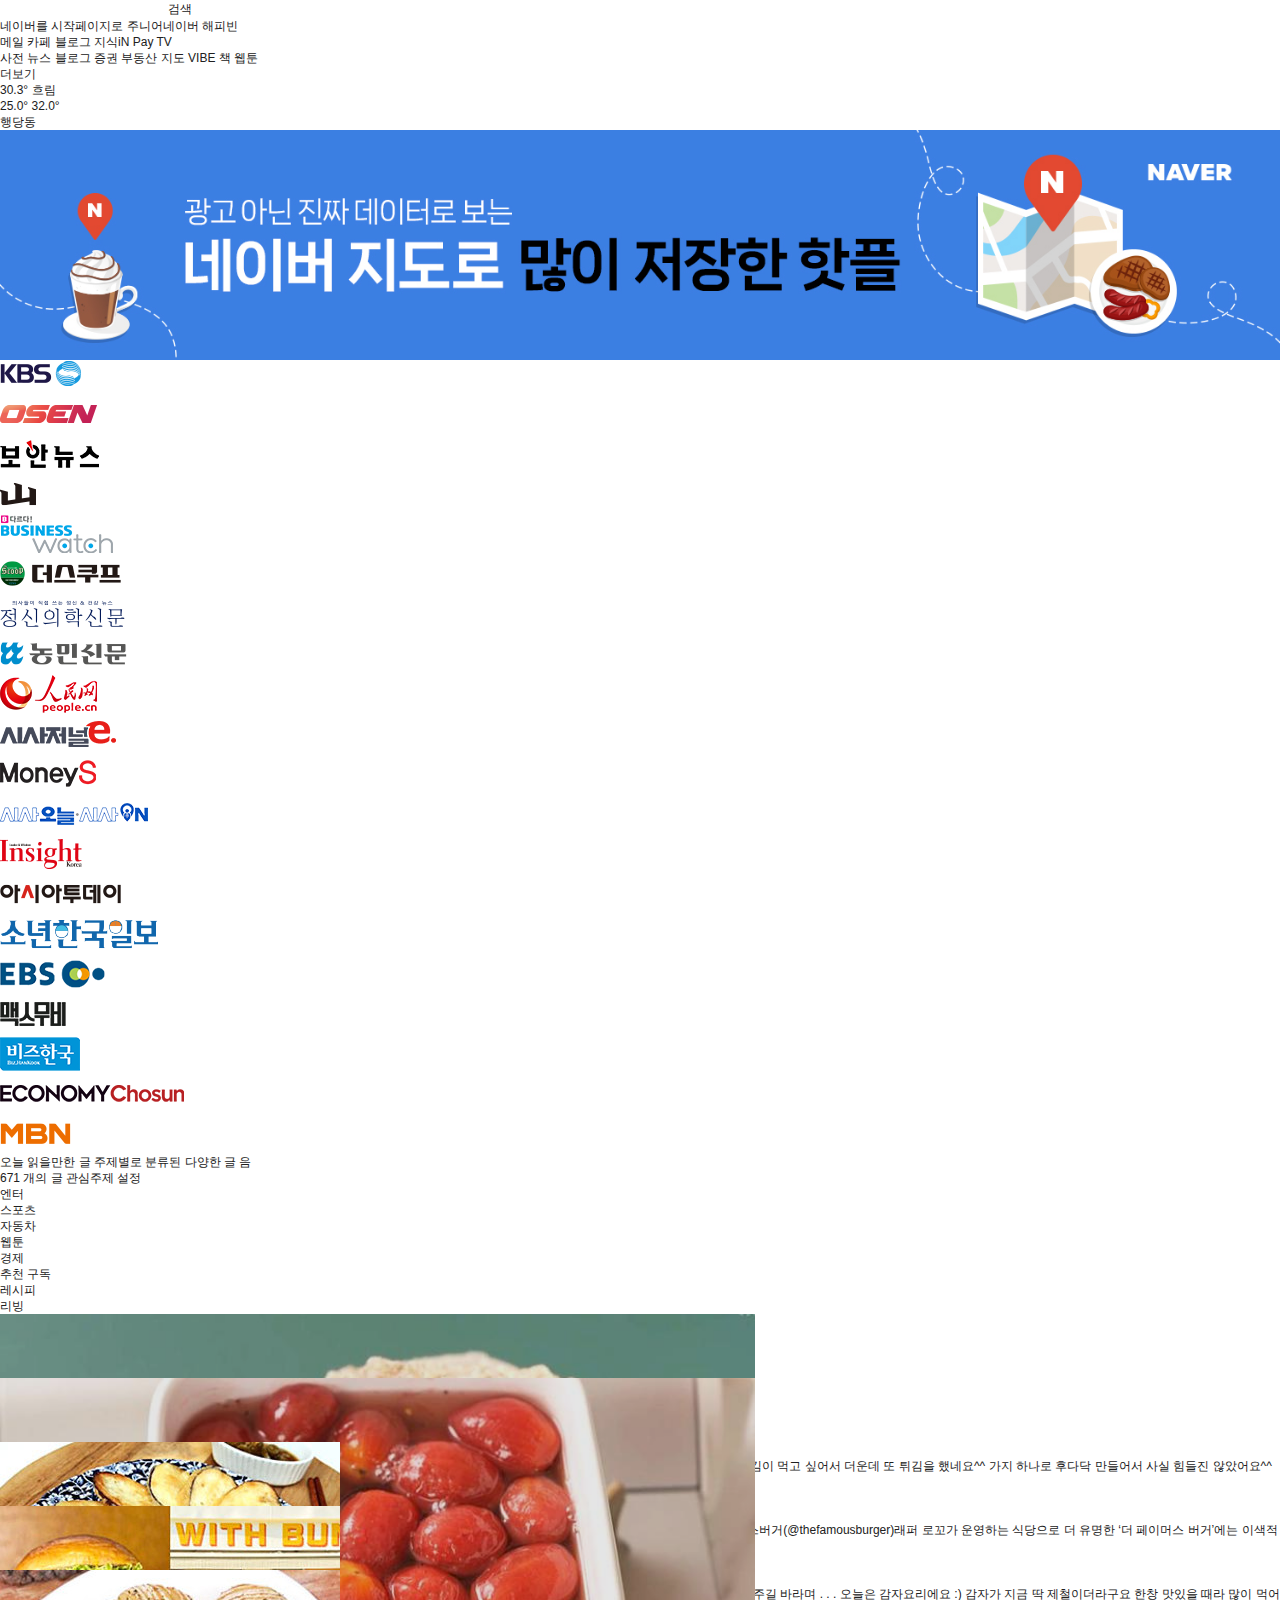
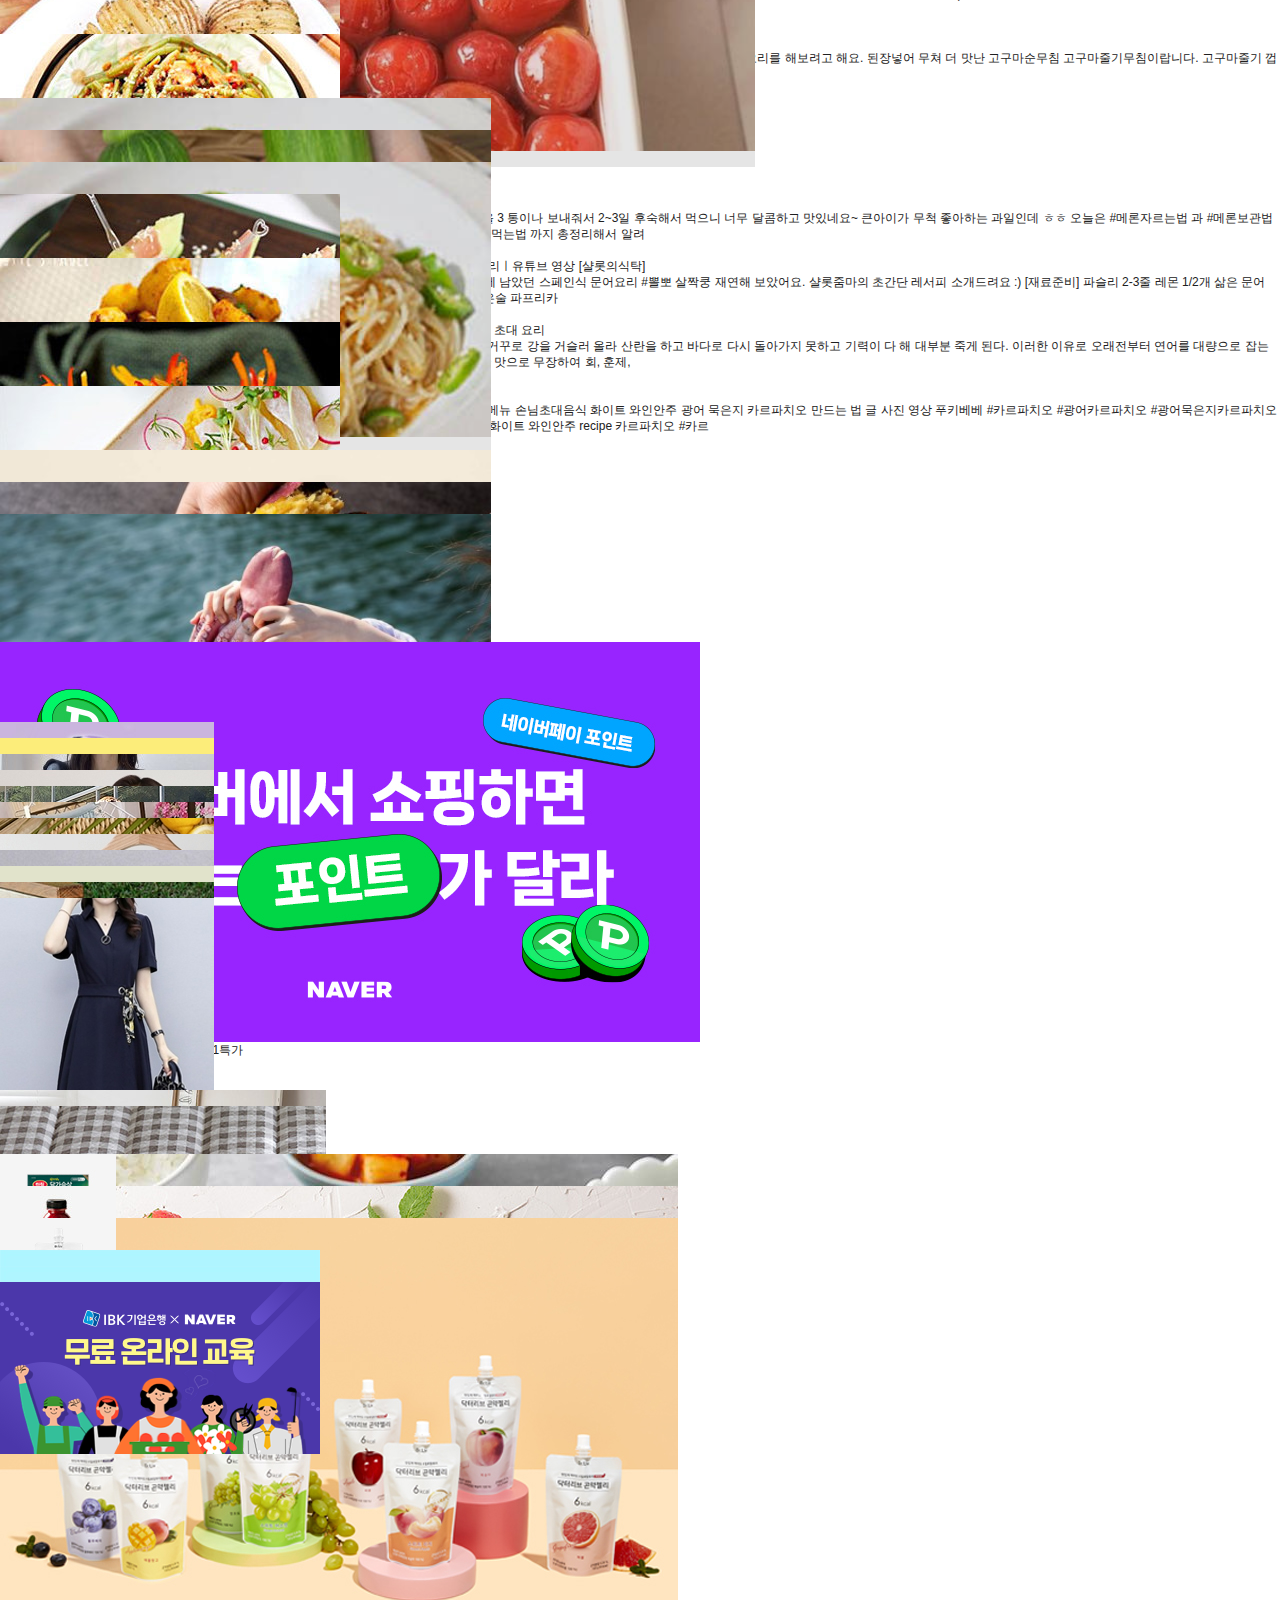
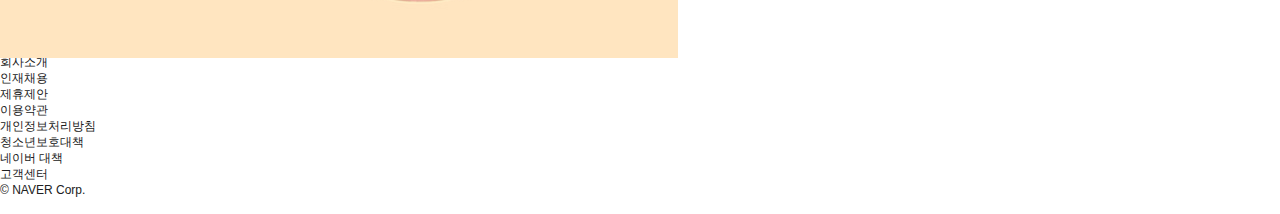
==== commit 8f6c3b29: "naver1 수정 + naver2 html 수정" ====
--- a/index2.html
+++ b/index2.html
@@ -86,988 +86,990 @@
     </header>
     <!-- header -->
     <main>
-        <div class="column-left">
-            <div class="ad-left">
-                <a href="#" class="thumb thumb-bd">
-                    <img src="./assets/images/ad-top.jpg" alt="광고">
-                </a>
-            </div>
-            <section class="sc-news">
-                <h2 class="blind">뉴스스탠드</h2>
-                <div class="group-issue">
-                    <div class="issue-area">
-                        <a class="link-media">연합뉴스</a>
-                        <a class="link-issue">'중징계' 이준석 "얼마나 크게 될지, 나무 베면 알 수 없어"</a>
-                    </div>
-                    <div class="direct-area">
-                        <a href="#" class="link-newhome">뉴스홈</a>
-                        <a href="#" class="link-direct">연예</a>
-                        <a href="#" class="link-direct">스포츠</a>
-                        <a href="#" class="link-direct">경제</a>
-                    </div>
+        <div class="container">
+            <div class="column-left">
+                <div class="ad-left">
+                    <a href="#" class="thumb thumb-bd">
+                        <img src="./assets/images/ad-top.jpg" alt="광고">
+                    </a>
                 </div>
-                <div class="group-title">
-                    <a href="" class="link-title">뉴스스탠드</a>
-                    <div class="sort-area">
-                        <a href="#" class="btn-sort">구독한 언론사</a>
-                        <a href="#" class="btn-sort active">전체 언론사</a>
-                    </div>
-                    <div class="set-area">
-                        <a href="#" class="link-set ic-list"><span class="blind">리스트형</span></a>
-                        <a href="#" class="link-set ic-tile"><span class="blind">갤러리형</span></a>
-                        <a href="#" class="link-set ic-set"><span class="blind">뉴스설정</span></a>
-                    </div>
-                </div>
-                <div class="content">
-                    <!-- .group-list -->
-                    <div class="group-tile active">
-                        <ul class="media-list">
-                            <li class="media-item">
-                                <a href="#" class="link-media">
-                                    <img src="./assets/images/news1.png" alt="미디어로고">
+                <section class="sc-news">
+                    <h2 class="blind">뉴스스탠드</h2>
+                    <div class="group-issue">
+                        <div class="issue-area">
+                            <a class="link-media">연합뉴스</a>
+                            <a class="link-issue">'중징계' 이준석 "얼마나 크게 될지, 나무 베면 알 수 없어"</a>
+                        </div>
+                        <div class="direct-area">
+                            <a href="#" class="link-newhome">뉴스홈</a>
+                            <a href="#" class="link-direct">연예</a>
+                            <a href="#" class="link-direct">스포츠</a>
+                            <a href="#" class="link-direct">경제</a>
+                        </div>
+                    </div>
+                    <div class="group-title">
+                        <a href="" class="link-title">뉴스스탠드</a>
+                        <div class="sort-area">
+                            <a href="#" class="btn-sort">구독한 언론사</a>
+                            <a href="#" class="btn-sort active">전체 언론사</a>
+                        </div>
+                        <div class="set-area">
+                            <a href="#" class="link-set ic-list"><span class="blind">리스트형</span></a>
+                            <a href="#" class="link-set ic-tile"><span class="blind">갤러리형</span></a>
+                            <a href="#" class="link-set ic-set"><span class="blind">뉴스설정</span></a>
+                        </div>
+                    </div>
+                    <div class="content">
+                        <!-- .group-list -->
+                        <div class="group-tile active">
+                            <ul class="media-list">
+                                <li class="media-item">
+                                    <a href="#" class="link-media">
+                                        <img src="./assets/images/news1.png" alt="미디어로고">
+                                    </a>
+                                </li>
+                                <li class="media-item">
+                                    <a href="#" class="link-media">
+                                        <img src="./assets/images/news2.png" alt="미디어로고">
+                                    </a>
+                                </li>
+                                <li class="media-item">
+                                    <a href="#" class="link-media">
+                                        <img src="./assets/images/news3.png" alt="미디어로고">
+                                    </a>
+                                </li>
+                                <li class="media-item">
+                                    <a href="#" class="link-media">
+                                        <img src="./assets/images/news4.png" alt="미디어로고">
+                                    </a>
+                                </li>
+                                <li class="media-item">
+                                    <a href="#" class="link-media">
+                                        <img src="./assets/images/news5.png" alt="미디어로고">
+                                    </a>
+                                </li>
+                                <li class="media-item">
+                                    <a href="#" class="link-media">
+                                        <img src="./assets/images/news6.png" alt="미디어로고">
+                                    </a>
+                                </li>
+                                <li class="media-item">
+                                    <a href="#" class="link-media">
+                                        <img src="./assets/images/news7.png" alt="미디어로고">
+                                    </a>
+                                </li>
+                                <li class="media-item">
+                                    <a href="#" class="link-media">
+                                        <img src="./assets/images/news8.png" alt="미디어로고">
+                                    </a>
+                                </li>
+                                <li class="media-item">
+                                    <a href="#" class="link-media">
+                                        <img src="./assets/images/news9.png" alt="미디어로고">
+                                    </a>
+                                </li>
+                                <li class="media-item">
+                                    <a href="#" class="link-media">
+                                        <img src="./assets/images/news10.png" alt="미디어로고">
+                                    </a>
+                                </li>
+                                <li class="media-item">
+                                    <a href="#" class="link-media">
+                                        <img src="./assets/images/news11.png" alt="미디어로고">
+                                    </a>
+                                </li>
+                                <li class="media-item">
+                                    <a href="#" class="link-media">
+                                        <img src="./assets/images/news12.png" alt="미디어로고">
+                                    </a>
+                                </li>
+                                <li class="media-item">
+                                    <a href="#" class="link-media">
+                                        <img src="./assets/images/news13.png" alt="미디어로고">
+                                    </a>
+                                </li>
+                                <li class="media-item">
+                                    <a href="#" class="link-media">
+                                        <img src="./assets/images/news14.png" alt="미디어로고">
+                                    </a>
+                                </li>
+                                <li class="media-item">
+                                    <a href="#" class="link-media">
+                                        <img src="./assets/images/news15.png" alt="미디어로고">
+                                    </a>
+                                </li>
+                                <li class="media-item">
+                                    <a href="#" class="link-media">
+                                        <img src="./assets/images/news16.png" alt="미디어로고">
+                                    </a>
+                                </li>
+                                <li class="media-item">
+                                    <a href="#" class="link-media">
+                                        <img src="./assets/images/news17.png" alt="미디어로고">
+                                    </a>
+                                </li>
+                                <li class="media-item">
+                                    <a href="#" class="link-media">
+                                        <img src="./assets/images/news18.png" alt="미디어로고">
+                                    </a>
+                                </li>
+                                <li class="media-item">
+                                    <a href="#" class="link-media">
+                                        <img src="./assets/images/news19.png" alt="미디어로고">
+                                    </a>
+                                </li>
+                                <li class="media-item">
+                                    <a href="#" class="link-media">
+                                        <img src="./assets/images/news20.png" alt="미디어로고">
+                                    </a>
+                                </li>
+                                <li class="media-item">
+                                    <a href="#" class="link-media">
+                                        <img src="./assets/images/news21.png" alt="미디어로고">
+                                    </a>
+                                </li>
+                                <li class="media-item">
+                                    <a href="#" class="link-media">
+                                        <img src="./assets/images/news22.png" alt="미디어로고">
+                                    </a>
+                                </li>
+                                <li class="media-item">
+                                    <a href="#" class="link-media">
+                                        <img src="./assets/images/news23.png" alt="미디어로고">
+                                    </a>
+                                </li>
+                                <li class="media-item">
+                                    <a href="#" class="link-media">
+                                        <img src="./assets/images/news24.png" alt="미디어로고">
+                                    </a>
+                                </li>
+                            </ul>
+                        </div>
+                        <i class="vt-line vt1"></i>
+                        <i class="vt-line vt2"></i>
+                        <i class="vt-line vt3"></i>
+                        <i class="vt-line vt4"></i>
+                        <i class="vt-line vt5"></i>
+                        <i class="hr-line hr5"></i>
+                        <i class="hr-line hr5"></i>
+                        <i class="hr-line hr5"></i>
+                        <a href="#" class="btn prev"><span class="blind">이전</span></a>
+                        <a href="#" class="btn next"><span class="blind">다음</span></a>
+                    </div>
+                </section>
+                <section class="sc-themepost">
+                    <h2 class="blind">주제별 글 포스팅</h2>
+                    <div class="group-title">
+                        <div class="title-area">
+                            <strong class="title">오늘 읽을만한 글</strong>
+                            <span class="desc">주제별로 분류된 다양한 글 음</span>
+                        </div>
+                        <div class="list-area">
+                            <span class="info">
+                                <strong class="total">671</strong>
+                                개의 글
+                            </span>
+                            <a href="#" class="btn-set">관심주제 설정</a>
+                        </div>
+                    </div>
+                    <div class="group-theme">
+                        <ul class="theme-list">
+                            <li class="theme-item">
+                                <a href="#" class="link-theme">엔터</a>
+                            </li>
+                            <li class="theme-item">
+                                <a href="#" class="link-theme">스포츠</a>
+                            </li>
+                            <li class="theme-item">
+                                <a href="#" class="link-theme">자동차</a>
+                            </li>
+                            <li class="theme-item">
+                                <a href="#" class="link-theme">웹툰</a>
+                            </li>
+                            <li class="theme-item">
+                                <a href="#" class="link-theme">경제</a>
+                            </li>
+                            <li class="theme-item">
+                                <a href="#" class="link-theme">
+                                    추천
+                                    <i class="ic-dot"></i>
+                                    구독
                                 </a>
                             </li>
-                            <li class="media-item">
-                                <a href="#" class="link-media">
-                                    <img src="./assets/images/news2.png" alt="미디어로고">
-                                </a>
+                            <li class="theme-item">
+                                <a href="#" class="link-theme active">레시피</a>
                             </li>
-                            <li class="media-item">
-                                <a href="#" class="link-media">
-                                    <img src="./assets/images/news3.png" alt="미디어로고">
-                                </a>
-                            </li>
-                            <li class="media-item">
-                                <a href="#" class="link-media">
-                                    <img src="./assets/images/news4.png" alt="미디어로고">
-                                </a>
-                            </li>
-                            <li class="media-item">
-                                <a href="#" class="link-media">
-                                    <img src="./assets/images/news5.png" alt="미디어로고">
-                                </a>
-                            </li>
-                            <li class="media-item">
-                                <a href="#" class="link-media">
-                                    <img src="./assets/images/news6.png" alt="미디어로고">
-                                </a>
-                            </li>
-                            <li class="media-item">
-                                <a href="#" class="link-media">
-                                    <img src="./assets/images/news7.png" alt="미디어로고">
-                                </a>
-                            </li>
-                            <li class="media-item">
-                                <a href="#" class="link-media">
-                                    <img src="./assets/images/news8.png" alt="미디어로고">
-                                </a>
-                            </li>
-                            <li class="media-item">
-                                <a href="#" class="link-media">
-                                    <img src="./assets/images/news9.png" alt="미디어로고">
-                                </a>
-                            </li>
-                            <li class="media-item">
-                                <a href="#" class="link-media">
-                                    <img src="./assets/images/news10.png" alt="미디어로고">
-                                </a>
-                            </li>
-                            <li class="media-item">
-                                <a href="#" class="link-media">
-                                    <img src="./assets/images/news11.png" alt="미디어로고">
-                                </a>
-                            </li>
-                            <li class="media-item">
-                                <a href="#" class="link-media">
-                                    <img src="./assets/images/news12.png" alt="미디어로고">
-                                </a>
-                            </li>
-                            <li class="media-item">
-                                <a href="#" class="link-media">
-                                    <img src="./assets/images/news13.png" alt="미디어로고">
-                                </a>
-                            </li>
-                            <li class="media-item">
-                                <a href="#" class="link-media">
-                                    <img src="./assets/images/news14.png" alt="미디어로고">
-                                </a>
-                            </li>
-                            <li class="media-item">
-                                <a href="#" class="link-media">
-                                    <img src="./assets/images/news15.png" alt="미디어로고">
-                                </a>
-                            </li>
-                            <li class="media-item">
-                                <a href="#" class="link-media">
-                                    <img src="./assets/images/news16.png" alt="미디어로고">
-                                </a>
-                            </li>
-                            <li class="media-item">
-                                <a href="#" class="link-media">
-                                    <img src="./assets/images/news17.png" alt="미디어로고">
-                                </a>
-                            </li>
-                            <li class="media-item">
-                                <a href="#" class="link-media">
-                                    <img src="./assets/images/news18.png" alt="미디어로고">
-                                </a>
-                            </li>
-                            <li class="media-item">
-                                <a href="#" class="link-media">
-                                    <img src="./assets/images/news19.png" alt="미디어로고">
-                                </a>
-                            </li>
-                            <li class="media-item">
-                                <a href="#" class="link-media">
-                                    <img src="./assets/images/news20.png" alt="미디어로고">
-                                </a>
-                            </li>
-                            <li class="media-item">
-                                <a href="#" class="link-media">
-                                    <img src="./assets/images/news21.png" alt="미디어로고">
-                                </a>
-                            </li>
-                            <li class="media-item">
-                                <a href="#" class="link-media">
-                                    <img src="./assets/images/news22.png" alt="미디어로고">
-                                </a>
-                            </li>
-                            <li class="media-item">
-                                <a href="#" class="link-media">
-                                    <img src="./assets/images/news23.png" alt="미디어로고">
-                                </a>
-                            </li>
-                            <li class="media-item">
-                                <a href="#" class="link-media">
-                                    <img src="./assets/images/news24.png" alt="미디어로고">
-                                </a>
+                            <li class="theme-item">
+                                <a href="#" class="link-theme">리빙</a>
                             </li>
                         </ul>
-                    </div>
-                    <i class="vt-line vt1"></i>
-                    <i class="vt-line vt2"></i>
-                    <i class="vt-line vt3"></i>
-                    <i class="vt-line vt4"></i>
-                    <i class="vt-line vt5"></i>
-                    <i class="hr-line hr5"></i>
-                    <i class="hr-line hr5"></i>
-                    <i class="hr-line hr5"></i>
-                    <a href="#" class="btn prev"><span class="blind">이전</span></a>
-                    <a href="#" class="btn next"><span class="blind">다음</span></a>
+                        <i class="vt-line vt1"></i>
+                        <i class="vt-line vt2"></i>
+                        <i class="vt-line vt3"></i>
+                        <i class="vt-line vt4"></i>
+                        <i class="vt-line vt5"></i>
+                        <i class="vt-line vt6"></i>
+                        <i class="vt-line vt7"></i>
+                        <a href="#" class="btn prev"><span class="blind">prev</span></a>
+                        <a href="#" class="btn next"><span class="blind">next</span></a>
+                        </ul>
+                    </div>
+                    <div class="content">
+                        <div class="group-list1">
+                            <ul class="topstory-list">
+                                <li class="topstory-item">
+                                    <a href="#" class="topstory-wrap">
+                                        <div class="thumb-box thumb-bd">
+                                            <img src="./assets/images/topstory-thumb1.jpg" alt="미숫가루라떼">
+                                            <i class="ic-play"></i>
+                                            <span class="dim"></span>
+                                            <span class="runtime">1:18</span>
+                                        </div>
+                                        <div class="info-box">
+                                            <em class="category">[푸드클래스] 만개의 레시피</em>
+                                            <strong class="title">달콤 고소 연유 미숫가루 라테 & 셰이크
+                                            </strong>
+                                            <p class="desc">
+                                                여름만 되면 생각나는 한 잔
+                                                <br>
+                                                얼음 동동 띄운 미숫가루에 더위가 사르르
+                                            </p>
+                                            <span class="hashtag">#여름별미 #홈카페</span>
+                                        </div>
+                                    </a>
+                                </li>
+                                <li class="topstory-item">
+                                    <a href="#" class="topstory-wrap">
+                                        <div class="thumb-box thumb-bd">
+                                            <img src="./assets/images/topstory-thumb2.jpg" alt="대추방울토마토">
+                                            <i class="ic-play"></i>
+                                            <span class="dim"></span>
+                                            <span class="runtime">1:06</span>
+                                        </div>
+                                        <div class="info-box">
+                                            <em class="category">[푸드클래스] 꽁블 요리연구가</em>
+                                            <strong class="title">새콤달콤 입맛 돋우는 대추방울토마토 피클</strong>
+                                            <p class="desc">
+                                                입맛 떨어졌을 때 만들어서 먹어 보세요
+                                                <br>
+                                                쉬운 레시피에 맛도 있어서 선물로 최고!
+                                            </p>
+                                            <span class="hashtag">#건강식 #다이어트</span>
+                                        </div>
+                                    </a>
+                                </li>
+                            </ul>
+                        </div>
+                        <div class="group-list2 type1">
+                            <ul class="recipe-list">
+                                <li class="recipe-item">
+                                    <a href="#" class="recipe-wrap">
+                                        <div class="thumb-box thumb-bd">
+                                            <img src="./assets/images/recipe-thumb1.jpg" alt="가지전레시피">
+                                        </div>
+                                        <div class="info-box">
+                                            <em class="recipe">레시피</em>
+                                            <strong class="title">여름제철 가지요리 바삭한 가지전 가지튀김 만들기</strong>
+                                            <p class="desc">
+                                                안녕하세요. 영양사 엄마입니다. 오랜만에 날씬하고 길쭉한 가지를 구입했어요. 이유는.. 가지 튀김을 만들고 싶어서요^^ 엄마가 해주던 가지튀김이 먹고 싶어서 더운데 또 튀김을 했네요^^ 가지 하나로 후다닥 만들어서 사실 힘들진 않았어요^^ 눅눅하지 않고 바삭한 식감을 유지하기 위해서는 몇가지 팁이 필요합니다. 튀김가루 없이 바삭하게 만드는 방법!! 함께 만
+                                            </p>
+                                            <div class="source-box">
+                                                <span class="source">러블리홍</span>
+                                                <span class="date">4주일 전</span>
+                                            </div>
+                                        </div>
+                                    </a>
+                                </li>
+                                <li class="recipe-item">
+                                    <a href="#" class="recipe-wrap">
+                                        <div class="thumb-box thumb-bd">
+                                            <img src="./assets/images/recipe-thumb2.jpg" alt="새우버거맛집소개">
+                                        </div>
+                                        <div class="info-box">
+                                            <em class="recipe">레시피</em>
+                                            <strong class="title">새우버거'가 궁금하다면 꼭 가봐야 할 곳 4</strong>
+                                            <p class="desc">
+                                                버거의 새로운 유행은 새우다. 새우를 다져 만든 패티부터 통새우까지 다양한 방식으로 만든 새우버거를 소개한다. 더 페이머스 버거 더페이머스버거(@thefamousburger)래퍼 로꼬가 운영하는 식당으로 더 유명한 ‘더 페이머스 버거’에는 이색적인 버거가 많지만, 특히 추천하는 메뉴는 ‘에비스 버거’다. 에비스 버거는 흔히 생각하는 새우 패티가 들어
+                                            </p>
+                                            <div class="source-box">
+                                                <span class="source">에스콰이 코리아</span>
+                                                <span class="date">5일 전</span>
+                                            </div>
+                                        </div>
+                                    </a>
+                                </li>
+                                <li class="recipe-item">
+                                    <a href="#" class="recipe-wrap">
+                                        <div class="thumb-box thumb-bd">
+                                            <img src="./assets/images/recipe-thumb3.jpg" alt="아코디언감자만들기">
+                                        </div>
+                                        <div class="info-box">
+                                            <em class="recipe">레시피</em>
+                                            <strong class="title">에어프라이어 감자요리 아코디언감자 만들기</strong>
+                                            <p class="desc">
+                                                에어프라이어 감자요리 장마라 그런지 비가 어마어마하게 내리는데 빗소리가 시원시원하하네요 많이는 말고 부디 적당히~ 필요한 만큼만 내려주길 바라며 . . . 오늘은 감자요리에요 :) 감자가 지금 딱 제철이더라구요 한창 맛있을 때라 많이 먹어둬야죠 ㅎㅎ ●●● 아코디언감자 한 번 만들어 봤어요 감자 3알 버터 40g 올리고당 1TS 소금 약간 파슬리가루 콘소메
+                                            </p>
+                                            <div class="source-box">
+                                                <span class="source">올베리</span>
+                                                <span class="date">1주일 전</span>
+                                            </div>
+                                        </div>
+                                    </a>
+                                </li>
+                                <li class="recipe-item">
+                                    <a href="#" class="recipe-wrap">
+                                        <div class="thumb-box thumb-bd">
+                                            <img src="./assets/images/recipe-thumb4.jpg" alt="고구마순무침만들기">
+                                        </div>
+                                        <div class="info-box">
+                                            <em class="recipe">레시피</em>
+                                            <strong class="title">고구마순요리 고구마순무침 아삭 맛난 고구마줄기무침(삶기/껍질쉽게)7월제철반찬</strong>
+                                            <p class="desc">
+                                                고구마순요리 고구마순무침 아삭 맛난 고구마줄기무침(삶기/껍질 쉽게까기)7월제철반찬 오늘은 여름 별미 반찬으로 아삭하니 맛난 고구마순 요리를 해보려고 해요. 된장넣어 무쳐 더 맛난 고구마순무침 고구마줄기무침이랍니다. 고구마줄기 껍질 쉽게 까는 법 부터 고구마줄기 삶기까지 어렵지 않게 할 수 있어요. 여름제철반찬으로 좋은 고구마줄기무침 고구마줄기 제철은 7월에
+                                            </p>
+                                            <div class="source-box">
+                                                <span class="source">엔조이쿡쿡
+                                                </span>
+                                                <span class="date">3주일 전</span>
+                                            </div>
+                                        </div>
+                                    </a>
+                                </li>
+                            </ul>
+                        </div>
+                        <div class="group-list3 type2">
+                            <ul class="media-list">
+                                <li class="media-item">
+                                    <a href="#" class="media-wrap">
+                                        <div class="thumb-box thumb-bd">
+                                            <img src="./assets/images/media-thumb1.jpg" alt="간장국수">
+                                            <i class="ic-play"></i>
+                                            <span class="dim"></span>
+                                            <span class="runtime">1:18</span>
+                                        </div>
+                                        <div class="info-box">
+                                            <strong class="title">간단하게 호로록 간장국수 한 그릇 뚝딱!</strong>
+                                            <div class="source-box">
+                                                <span class="source">에브리맘|모든 요리의 시작 </span>
+                                                <span class="date">1개월 전</span>
+                                            </div>
+                                        </div>
+                                    </a>
+                                </li>
+                                <li class="media-item">
+                                    <a href="#" class="media-wrap">
+                                        <div class="thumb-box thumb-bd">
+                                            <img src="./assets/images/media-thumb2.jpg" alt="애호박과 주키니의 차이점">
+                                            <i class="ic-play"></i>
+                                            <span class="dim"></span>
+                                            <span class="runtime">5:53</span>
+                                        </div>
+                                        <div class="info-box">
+                                            <strong class="title">애호박과 주키니의 차이점과 고르는 방법</strong>
+                                            <div class="source-box">
+                                                <span class="source">백년밥상</span>
+                                                <span class="date">5개월 전</span>
+                                            </div>
+                                        </div>
+                                    </a>
+                                </li>
+                                <li class="media-item">
+                                    <a href="#" class="media-wrap">
+                                        <div class="thumb-box thumb-bd">
+                                            <img src="./assets/images/media-thumb1.jpg" alt="두부버섯샐러드">
+                                            <i class="ic-play"></i>
+                                            <span class="dim"></span>
+                                            <span class="runtime">1:06</span>
+                                        </div>
+                                        <div class="info-box">
+                                            <strong class="title">맛보면 자꾸 손이 가는 두부 버섯 샐러드</strong>
+                                            <div class="source-box">
+                                                <span class="source">에브리맘|모든 요리의 시작 </span>
+                                                <span class="date">3주일 전</span>
+                                            </div>
+                                        </div>
+                                    </a>
+                                </li>
+                            </ul>
+                        </div>
+                        <div class="group-list4 type1">
+                            <ul class="recipe-list">
+                                <li class="recipe-item">
+                                    <a href="#" class="recipe-wrap">
+                                        <div class="thumb-box thumb-bd">
+                                            <img src="./assets/images/recipe-thumb9.jpg" alt="하몽멜론프로슈터먹는법">
+                                        </div>
+                                        <div class="info-box">
+                                            <em class="recipe">레시피</em>
+                                            <strong class="title">멜론 자르는법 보관 후숙 달콤 레드와인 안주 하몽 멜론 프로슈토 먹는법</strong>
+                                            <p class="desc">
+                                                메론 자르는법 보관 후숙 달콤 레드와인 안주 하몽 멜론 프로슈토 먹는법 막내동생이 #메론 을 3 통이나 보내줘서 2~3일 후숙해서 먹으니 너무 달콤하고 맛있네요~ 큰아이가 무척 좋아하는 과일인데 ㅎㅎ 오늘은 #메론자르는법 과 #메론보관법 , 알맞게 후숙해서 그냥 과일 그자체로도 먹고~~ 또 #레드와인안주 로 활용해서 맛있게 #메론먹는법 까지 총정리해서 알려
+                                            </p>
+                                            <div class="source-box">
+                                                <span class="source">산이맘</span>
+                                                <span class="date">1주일 전</span>
+                                            </div>
+                                        </div>
+                                    </a>
+                                </li>
+                                <li class="recipe-item">
+                                    <a href="#" class="recipe-wrap">
+                                        <div class="thumb-box thumb-bd">
+                                            <img src="./assets/images/recipe-thumb10.jpg" alt="뽈뽀만들기">
+                                        </div>
+                                        <div class="info-box">
+                                            <em class="recipe">레시피</em>
+                                            <strong class="title">뽈뽀 만들기ㅣ스페인식 문어요리ㅣ문어 감자 샐러드ㅣ초간단 와인안주ㅣ손님초대요리ㅣ유튜브 영상 [샬롯의식탁]</strong>
+                                            <p class="desc">
+                                                뽈뽀 만들기 코로나 이전 옆사람과 이태원 데이트중 스페인 식당에서 너무 맛있게 먹어 기억에 남았던 스페인식 문어요리 #뽈뽀 살짝쿵 재연해 보았어요. 샬롯줌마의 초간단 레서피 소개드려요 :) [재료준비] 파슬리 2-3줄 레몬 1/2개 삶은 문어 다리 2개 삶은 감자 1-2개 올리브유 2큰술 소금(핑크쏠트) 1/2작은술 훈연파프리카 가루 1작은술 파프리카 
+                                            </p>
+                                            <div class="source-box">
+                                                <span class="source">Charlotte</span>
+                                                <span class="date">1주일 전</span>
+                                            </div>
+                                        </div>
+                                    </a>
+                                </li>
+                                <li class="recipe-item">
+                                    <a href="#" class="recipe-wrap">
+                                        <div class="thumb-box thumb-bd">
+                                            <img src="./assets/images/recipe-thumb11.jpg" alt="손님초대요리만들기">
+                                        </div>
+                                        <div class="info-box">
+                                            <em class="recipe">레시피</em>
+                                            <strong class="title">화이트 와인 안주 크림치즈 연어 오이롤, 꽃처럼 아름다운 연어말이 홈 파티 음식 손님 초대 요리</strong>
+                                            <p class="desc">
+                                                연어는 회유성 어류로 강에서 태어나 이듬해 바다로 내려가 생활한다. 그리고 산란기가 되면 거꾸로 강을 거슬러 올라 산란을 하고 바다로 다시 돌아가지 못하고 기력이 다 해 대부분 죽게 된다. 이러한 이유로 오래전부터 연어를 대량으로 잡는 것이 가능했지만, 현재는 양식을 수십만 톤씩 하며 많은 수요를 채우고 있다. 단백하고 풍부한 맛으로 무장하여 회, 훈제, 
+                                            </p>
+                                            <div class="source-box">
+                                                <span class="source">홍휘즈</span>
+                                                <span class="date">1주일 전</span>
+                                            </div>
+                                        </div>
+                                    </a>
+                                </li>
+                                <li class="recipe-item">
+                                    <a href="#" class="recipe-wrap">
+                                        <div class="thumb-box thumb-bd">
+                                            <img src="./assets/images/recipe-thumb12.jpg" alt="광어묵은지카르파초만들기">
+                                        </div>
+                                        <div class="info-box">
+                                            <em class="recipe">레시피</em>
+                                            <strong class="title">화이트 와인안주 광어 묵은지 카르파초 만들기 박나래 미식회메뉴</strong>
+                                            <p class="desc">
+                                                이탈리아요리 카르파치오(카르파쵸) 들기름과 묵은지가 포인트인 박나래 나혼자산다 미식회메뉴 손님초대음식 화이트 와인안주 광어 묵은지 카르파치오 만드는 법 글 사진 영상 푸키베베 #카르파치오 #광어카르파치오 #광어묵은지카르파치오 #광어요리 #손님초대음식 #화이트와인안주 #묵은지요리 광어 묵은지 카르파치오 만드는 법 화이트 와인안주 recipe 카르파치오 #카르
+                                            </p>
+                                            <div class="source-box">
+                                                <span class="source">푸키베베</span>
+                                                <span class="date">2주일 전</span>
+                                            </div>
+                                        </div>
+                                    </a>
+                                </li>
+                            </ul>
+                        </div>
+                        <div class="group-list5 type2">
+                            <ul class="funding-list">
+                                <li class="funding-item">
+                                    <a href="#" class="funding-wrap">
+                                        <div class="thumb-box thumb-bd">
+                                            <img src="./assets/images/funding-thumb1.jpg" alt="고소한 국산 콩드부르">
+                                            <span class="badge">펀딩</span>
+                                        </div>
+                                        <div class="info-box">
+                                            <strong class="title">K-농산물의 힘! 부드럽고 고소한 국산 '콩'드브루</strong>
+                                            <div class="source-box">
+                                                <span class="desc">
+                                                    <em>392%</em>
+                                                    달성
+                                                </span>
+                                                <span class="source">소이차</span>
+                                            </div>
+                                        </div>
+                                    </a>
+                                </li>
+                                <li class="funding-item">
+                                    <a href="#" class="funding-wrap">
+                                        <div class="thumb-box thumb-bd">
+                                            <img src="./assets/images/funding-thumb2.jpg" alt="해남꿀고구마">
+                                            <span class="badge">펀딩</span>
+                                        </div>
+                                        <div class="info-box">
+                                            <strong class="title">해남에서 정성껏 숙성한 꿀 고구마</strong>
+                                            <div class="source-box">
+                                                <span class="desc">
+                                                    <em>661%</em>
+                                                    달성
+                                                </span>
+                                                <span class="source">해남친구들</span>
+                                            </div>
+                                        </div>
+                                    </a>
+                                </li>
+                                <li class="funding-item">
+                                    <a href="#" class="funding-wrap">
+                                        <div class="thumb-box thumb-bd">
+                                            <img src="./assets/images/funding-thumb3.jpg" alt="호미곶">
+                                            <span class="badge">펀딩</span>
+                                        </div>
+                                        <div class="info-box">
+                                            <strong class="title">쫄깃함과 풍미를 자랑하는 호미곶 돌문어</strong>
+                                            <div class="source-box">
+                                                <span class="desc">
+                                                    <em>1,702%</em>
+                                                    달성
+                                                </span>
+                                                <span class="source">호미곶돌문어사업협동조합</span>
+                                            </div>
+                                        </div>
+                                    </a>
+                                </li>
+                            </ul>
+                        </div>
+                        <a href="#" class="btn prev"><span class="blind">이전</span></a>
+                        <a href="#" class="btn next"><span class="blind">다음</span></a>
+                    </div>
+                    <div class="group-more">
+                        <div class="more-wrap">
+                            <a href="#" class="btn-more"><span class="blind">더보기</span></a>
+                            <a href="#" class="text">새로운 글 더보기</a>
+                        </div>
+                    </div>
+                </section>
+            </div>
+            <!-- column-left -->
+            <div class="column-right">
+                <section class="sc-login">
+                    <h2 class="blind">login</h2>
+                    <p class="login-msg">네이버를 더 안전하고 편리하게 이용하세요</p>
+                    <a href="#" class="link-login">
+                        <i class="ic-naver">
+                            <span class="blind">네이버</span>
+                        </i>
+                        로그인
+                    </a>
+                    <div class="sub-area">
+                        <div class="look-wrap">
+                            <a href="#" class="link-id">아이디</a>
+                            <a href="#" class="link-find">비밀번호 찾기</a>
+                        </div>
+                        <a href="#" class="link-join">회원가입</a>
+                    </div>
+                </section>
+                <section class="sc-cardnews">
+                    <h2 class="blind">카드뉴스</h2>  
+                    <div class="link-box">
+                        <span class="badge">이슈</span>
+                        <span class="text">코로나바이러스19-현황</span>
+                    </div>
+                    <div class="navi">
+                        <a href="#" class="btn prev"><span class="blind">이전</span></a>
+                        <a href="#" class="btn next"><span class="blind">다음</span></a>
+                    </div>
+                </section>
+                <div class="ad-right">
+                    <a href="#" class="thumb thumb-bd">
+                        <img src="./assets/images/ad-right2.jpg" alt="네이버포인트광고">
+                    </a>
                 </div>
-            </section>
-            <section class="sc-themepost">
-                <h2 class="blind">주제별 글 포스팅</h2>
-                <div class="group-title">
-                    <div class="title-area">
-                        <strong class="title">오늘 읽을만한 글</strong>
-                        <span class="desc">주제별로 분류된 다양한 글 음</span>
-                    </div>
-                    <div class="list-area">
-                        <span class="info">
-                            <strong class="total">671</strong>
-                            개의 글
-                        </span>
-                        <a href="#" class="btn-set">관심주제 설정</a>
-                    </div>
-                </div>
-                <div class="group-theme">
-                    <ul class="theme-list">
-                        <li class="theme-item">
-                            <a href="#" class="link-theme">엔터</a>
-                        </li>
-                        <li class="theme-item">
-                            <a href="#" class="link-theme">스포츠</a>
-                        </li>
-                        <li class="theme-item">
-                            <a href="#" class="link-theme">자동차</a>
-                        </li>
-                        <li class="theme-item">
-                            <a href="#" class="link-theme">웹툰</a>
-                        </li>
-                        <li class="theme-item">
-                            <a href="#" class="link-theme">경제</a>
-                        </li>
-                        <li class="theme-item">
-                            <a href="#" class="link-theme">
-                                추천
-                                <i class="ic-dot"></i>
-                                구독
-                            </a>
-                        </li>
-                        <li class="theme-item">
-                            <a href="#" class="link-theme active">레시피</a>
-                        </li>
-                        <li class="theme-item">
-                            <a href="#" class="link-theme">리빙</a>
-                        </li>
-                    </ul>
-                    <i class="vt-line vt1"></i>
-                    <i class="vt-line vt2"></i>
-                    <i class="vt-line vt3"></i>
-                    <i class="vt-line vt4"></i>
-                    <i class="vt-line vt5"></i>
-                    <i class="vt-line vt6"></i>
-                    <i class="vt-line vt7"></i>
-                    <a href="#" class="btn prev"><span class="blind">prev</span></a>
-                    <a href="#" class="btn next"><span class="blind">next</span></a>
-                    </ul>
-                </div>
-                <div class="content">
-                    <div class="group-list1">
-                        <ul class="topstory-list">
-                            <li class="topstory-item">
-                                <a href="#" class="topstory-wrap">
-                                    <div class="thumb-box thumb-bd">
-                                        <img src="./assets/images/topstory-thumb1.jpg" alt="미숫가루라떼">
-                                        <i class="ic-play"></i>
-                                        <span class="dim"></span>
-                                        <span class="runtime">1:18</span>
-                                    </div>
-                                    <div class="info-box">
-                                        <em class="category">[푸드클래스] 만개의 레시피</em>
-                                        <strong class="title">달콤 고소 연유 미숫가루 라테 & 셰이크
-                                        </strong>
-                                        <p class="desc">
-                                            여름만 되면 생각나는 한 잔
-                                            <br>
-                                            얼음 동동 띄운 미숫가루에 더위가 사르르
-                                        </p>
-                                        <span class="hashtag">#여름별미 #홈카페</span>
-                                    </div>
+                <section class="sc-shop">
+                    <div class="group-title">
+                        <h2 class="title">트랜드쇼핑</h2>
+                    </div>
+                    <div class="tab-area">
+                        <a href="#" class="tab active">상품</a>
+                        <a href="#" class="tab">쇼핑몰</a>
+                        <a href="#" class="tab">MEN</a>
+                    </div>
+                    <div class="content">
+                        <div class="group-list1">
+                            <div class="mall-top">
+                                <a href="#" class="link-mall dot lr12"><strong>쿠팡</strong></a>
+                                <a href="#" class="link-mall dot lr13">G-마켓</a>
+                                <a href="#" class="link-mall dot lr12">옥션</a>
+                                <a href="#" class="link-mall dot lr13">11번가</a>
+                                <a href="#" class="link-mall dot lr13"><strong>티몬</strong></a>
+                                <a href="#" class="link-mall">SSG닷컴</a>
+                            </div>
+                            <div class="mall-bottom">
+                                <a href="#" class="link-mall dot">올리브영</a>
+                                <a href="#" class="link-mall dot"><strong>위메프</strong></a>
+                                <a href="#" class="link-mall dot">GS샵</a>
+                                <a href="#" class="link-mall dot">CJ온스타일</a>
+                                <a href="#" class="link-mall dot"><strong>패션플러스</strong></a>
+                            </div>
+                        </div>
+                        <div class="group-list2">
+                            <div class="control">
+                                <div class="num-box">
+                                    <em class="current-box">
+                                        1
+                                        <span class="blind">현재</span>
+                                    </em>
+                                    <span class="blind">전체</span>
+                                    / 18
+                                </div>
+                                <div class="btn-box">
+                                    <a href="#" class="btn prev"><span class="blind">이전</span></a>
+                                    <a href="#" class="btn next"><span class="blind">다음</span></a>
+                                </div>
+                            </div>
+                            <ul class="goods-list">
+                                <li class="goods-item">
+                                    <a href="#" class="goods-wrap">
+                                        <div class="thumb thumb-bd">
+                                            <img src="./assets/images/goods-thumb1.jpg" alt="핸드폰">
+                                        </div>
+                                        <div class="info-box">
+                                            <span class="title bold">이게 뭐길래?</span>
+                                            <span class="title">만든사람 천재야?</span>
+                                        </div>
+                                    </a>
+                                </li>
+                                <li class="goods-item">
+                                    <a href="#" class="goods-wrap">
+                                        <div class="thumb thumb-bd">
+                                            <img src="./assets/images/goods-thumb2.jpg" alt="아이패드">
+                                        </div>
+                                        <div class="info-box">
+                                            <span class="title bold">나만의 아이패드</span>
+                                            <span class="title">시원하게 붙여봐!</span>
+                                        </div>
+                                    </a>
+                                </li>
+                                <li class="goods-item">
+                                    <a href="#" class="goods-wrap">
+                                        <div class="thumb thumb-bd">
+                                            <img src="./assets/images/goods-thumb3.jpg" alt="7천원상품">
+                                        </div>
+                                        <div class="info-box">
+                                            <span class="title bold">지금막입기좋아</span>
+                                            <span class="title">7천원때부터골라</span>
+                                        </div>
+                                    </a>
+                                </li>
+                                <li class="goods-item">
+                                    <a href="#" class="goods-wrap">
+                                        <div class="thumb thumb-bd">
+                                            <img src="./assets/images/goods-thumb4.jpg" alt="설인아쉐이크">
+                                        </div>
+                                        <div class="info-box">
+                                            <span class="title bold">설인아 쉐이크!</span>
+                                            <span class="title">최대 42% 할인</span>
+                                        </div>
+                                    </a>
+                                </li>
+                                <li class="goods-item">
+                                    <a href="#" class="goods-wrap">
+                                        <div class="thumb thumb-bd">
+                                            <img src="./assets/images/goods-thumb5.jpg" alt="여름신상">
+                                        </div>
+                                        <div class="info-box">
+                                            <span class="title bold">터졌다! 여름신상</span>
+                                            <span class="title">누가봐도 예쁘대!</span>
+                                        </div>
+                                    </a>
+                                </li>
+                                <li class="goods-item">
+                                    <a href="#" class="goods-wrap">
+                                        <div class="thumb thumb-bd">
+                                            <img src="./assets/images/goods-thumb6.jpg" alt="치마">
+                                        </div>
+                                        <div class="info-box">
+                                            <span class="title bold">이따보면 없어요~</span>
+                                            <span class="title">최대80% 특가SALE</span>
+                                        </div>
+                                    </a>
+                                </li>
+                                <li class="goods-item">
+                                    <a href="#" class="goods-wrap">
+                                        <div class="thumb thumb-bd">
+                                            <img src="./assets/images/goods-thumb7.jpg" alt="핫딜">
+                                        </div>
+                                        <div class="info-box">
+                                            <span class="title bold">배송비 쿠폰득템!</span>
+                                            <span class="title">핫딜 놓치지마요</span>
+                                        </div>
+                                    </a>
+                                </li>
+                                <li class="goods-item">
+                                    <a href="#" class="goods-wrap">
+                                        <div class="thumb thumb-bd">
+                                            <img src="./assets/images/goods-thumb8.jpg" alt="여름신상옷">
+                                        </div>
+                                        <div class="info-box">
+                                            <span class="title bold">터졌다! 여름신상</span>
+                                            <span class="title">실시간 BEST</span>
+                                        </div>
+                                    </a>
+                                </li>
+                                <li class="goods-item">
+                                    <a href="#" class="goods-wrap">
+                                        <div class="thumb thumb-bd">
+                                            <img src="./assets/images/goods-thumb9.jpg" alt="욕실기구">
+                                        </div>
+                                        <div class="info-box">
+                                            <span class="title bold">초강력 수압!</span>
+                                            <span class="title">욕실청소 도우미</span>
+                                        </div>
+                                    </a>
+                                </li>
+                                <li class="goods-item">
+                                    <a href="#" class="goods-wrap">
+                                        <div class="thumb thumb-bd">
+                                            <img src="./assets/images/goods-thumb10.jpg" alt="화장품">
+                                        </div>
+                                        <div class="info-box">
+                                            <span class="title bold">백화점 인기 BEST</span>
+                                            <span class="title">50% 이번주 종료</span>
+                                        </div>
+                                    </a>
+                                </li>
+                                <li class="goods-item">
+                                    <a href="#" class="goods-wrap">
+                                        <div class="thumb thumb-bd">
+                                            <img src="./assets/images/goods-thumb11.jpg" alt="주전자">
+                                        </div>
+                                        <div class="info-box">
+                                            <span class="title bold">도대체 뭐길래?</span>
+                                            <span class="title">올 여름에 딱이야</span>
+                                        </div>
+                                    </a>
+                                </li>
+                                <li class="goods-item">
+                                    <a href="#" class="goods-wrap">
+                                        <div class="thumb thumb-bd">
+                                            <img src="./assets/images/goods-thumb12.jpg" alt="원피스신상">
+                                        </div>
+                                        <div class="info-box">
+                                            <span class="title bold">곧 이벤트 종료!</span>
+                                            <span class="title">당일발송~ BEST</span>
+                                        </div>
+                                    </a>
+                                </li>
+                            </ul>
+                            <div class="page">
+                                <a href="#" class="btn prev"><span class="blind">이전</span></a>
+                                <div class="num-box">
+                                    <em class="current-box">
+                                        1
+                                        <span class="blind">현재</span>
+                                    </em>
+                                    <span class="blind">전체</span>
+                                    / 18
+                                </div>
+                                <a href="#" class="btn next"><span class="blind">다음</span></a>
+                            </div>
+                        </div>
+                        <div class="group-list3">
+                            <strong class="title">반갑다!쇼핑뉴스</strong>
+                            <div class="control">
+                                <div class="num-box">
+                                    <em class="current-box">
+                                        1
+                                        <span class="blind">현재</span>
+                                    </em>
+                                    <span class="blind">전체</span>
+                                    / 18
+                                </div>
+                                <div class="btn-box">
+                                    <a href="#" class="btn prev"><span class="blind">이전</span></a>
+                                    <a href="#" class="btn next"><span class="blind">다음</span></a>
+                                </div>
+                            </div>
+                            <ul class="post-list">
+                                <li class="post-item">
+                                    <a href="#" class="post-wrap">
+                                        <em class="title">브랜드K</em>
+                                        <span class="desc">국가대표 브랜드&nbsp;Made in Korea</span>
+                                    </a>
+                                </li>
+                                <li class="post-item">
+                                    <a href="#" class="post-wrap">
+                                        <em class="title">사일런나잇</em>
+                                        <span class="desc">지금은 캠핑시대&nbsp;캠핑템 특가기획!</span>
+                                    </a>
+                                </li>
+                                <li class="post-item">
+                                    <a href="#" class="post-wrap">
+                                        <em class="title">엘르이너웨어</em>
+                                        <span class="desc">썸머브랜드세일&nbsp;UPTO 60%SALE</span>
+                                    </a>
+                                </li>
+                                <li class="post-item">
+                                    <a href="#" class="post-wrap">
+                                        <em class="title">폰뿌</em>
+                                        <span class="desc">이런건난생처음!&nbsp;인기HOT케이스</span>
+                                    </a>
+                                </li>
+                                <li class="post-item">
+                                    <a href="#" class="post-wrap">
+                                        <em class="title">게스언더웨어</em>
+                                        <span class="desc">SUMMER SALE&nbsp;UPTO 50%SALE</span>
+                                    </a>
+                                </li>
+                                <li class="post-item">
+                                    <a href="#" class="post-wrap">
+                                        <em class="title">젝시믹스</em>
+                                        <span class="desc">너무시원한4.5부&nbsp;BEST쇼츠1+1특가</span>
+                                    </a>
+                                </li>
+                            </ul>
+                        </div>
+                        <div class="group-list4">
+                            <div class="cate-area">
+                                <a href="#">패션</a>
+                                <a href="#" class="active">라이프</a>
+                                <a href="#">디지털<i class="ic-dot"></i>레저</a>
+                                <a href="#">뷰티</a>
+                            </div>
+                            <div class="control">
+                                <div class="num-box">
+                                    <em class="current-box">
+                                        1
+                                        <span class="blind">현재</span>
+                                    </em>
+                                    <span class="blind">전체</span>
+                                    / 18
+                                </div>
+                                <div class="btn-box">
+                                    <a href="#" class="btn prev"><span class="blind">이전</span></a>
+                                    <a href="#" class="btn next"><span class="blind">다음</span></a>
+                                </div>
+                            </div>
+                            <ul class="plus-list">
+                               <li class="plus-item">
+                                    <a href="#" class="plus-wrap">
+                                        <div class="thumb thumb-bd">
+                                            <img src="./assets/images/plus-thumb1.jpg" alt="빈티지 감성의 수입서랍장">
+                                        </div>
+                                        <div class="text-box">
+                                            <span class="title">빈티지 감성의 수입서랍장</span>
+                                        </div>
+                                    </a>
+                               </li> 
+                               <li class="plus-item">
+                                    <a href="#" class="plus-wrap">
+                                        <div class="thumb thumb-bd">
+                                            <img src="./assets/images/plus-thumb2.jpg" alt="여름침대패드">
+                                        </div>
+                                        <div class="text-box">
+                                            <span class="title">2022 시원한 여름침대패드</span>
+                                        </div>
+                                    </a>
+                               </li> 
+                            </ul>
+                        </div>
+                        <div class="group-list5">
+                            <strong class="title">
+                                <a href="#" class="link-logo">
+                                    <span class="blind">원쁠딜</span>
                                 </a>
-                            </li>
-                            <li class="topstory-item">
-                                <a href="#" class="topstory-wrap">
-                                    <div class="thumb-box thumb-bd">
-                                        <img src="./assets/images/topstory-thumb2.jpg" alt="대추방울토마토">
-                                        <i class="ic-play"></i>
-                                        <span class="dim"></span>
-                                        <span class="runtime">1:06</span>
-                                    </div>
-                                    <div class="info-box">
-                                        <em class="category">[푸드클래스] 꽁블 요리연구가</em>
-                                        <strong class="title">새콤달콤 입맛 돋우는 대추방울토마토 피클</strong>
-                                        <p class="desc">
-                                            입맛 떨어졌을 때 만들어서 먹어 보세요
-                                            <br>
-                                            쉬운 레시피에 맛도 있어서 선물로 최고!
-                                        </p>
-                                        <span class="hashtag">#건강식 #다이어트</span>
-                                    </div>
-                                </a>
-                            </li>
-                        </ul>
-                    </div>
-                    <div class="group-list2 type1">
-                        <ul class="recipe-list">
-                            <li class="recipe-item">
-                                <a href="#" class="recipe-wrap">
-                                    <div class="thumb-box thumb-bd">
-                                        <img src="./assets/images/recipe-thumb1.jpg" alt="가지전레시피">
-                                    </div>
-                                    <div class="info-box">
-                                        <em class="recipe">레시피</em>
-                                        <strong class="title">여름제철 가지요리 바삭한 가지전 가지튀김 만들기</strong>
-                                        <p class="desc">
-                                            안녕하세요. 영양사 엄마입니다. 오랜만에 날씬하고 길쭉한 가지를 구입했어요. 이유는.. 가지 튀김을 만들고 싶어서요^^ 엄마가 해주던 가지튀김이 먹고 싶어서 더운데 또 튀김을 했네요^^ 가지 하나로 후다닥 만들어서 사실 힘들진 않았어요^^ 눅눅하지 않고 바삭한 식감을 유지하기 위해서는 몇가지 팁이 필요합니다. 튀김가루 없이 바삭하게 만드는 방법!! 함께 만
-                                        </p>
-                                        <div class="source-box">
-                                            <span class="source">러블리홍</span>
-                                            <span class="date">4주일 전</span>
-                                        </div>
-                                    </div>
-                                </a>
-                            </li>
-                            <li class="recipe-item">
-                                <a href="#" class="recipe-wrap">
-                                    <div class="thumb-box thumb-bd">
-                                        <img src="./assets/images/recipe-thumb2.jpg" alt="새우버거맛집소개">
-                                    </div>
-                                    <div class="info-box">
-                                        <em class="recipe">레시피</em>
-                                        <strong class="title">새우버거'가 궁금하다면 꼭 가봐야 할 곳 4</strong>
-                                        <p class="desc">
-                                            버거의 새로운 유행은 새우다. 새우를 다져 만든 패티부터 통새우까지 다양한 방식으로 만든 새우버거를 소개한다. 더 페이머스 버거 더페이머스버거(@thefamousburger)래퍼 로꼬가 운영하는 식당으로 더 유명한 ‘더 페이머스 버거’에는 이색적인 버거가 많지만, 특히 추천하는 메뉴는 ‘에비스 버거’다. 에비스 버거는 흔히 생각하는 새우 패티가 들어
-                                        </p>
-                                        <div class="source-box">
-                                            <span class="source">에스콰이 코리아</span>
-                                            <span class="date">5일 전</span>
-                                        </div>
-                                    </div>
-                                </a>
-                            </li>
-                            <li class="recipe-item">
-                                <a href="#" class="recipe-wrap">
-                                    <div class="thumb-box thumb-bd">
-                                        <img src="./assets/images/recipe-thumb3.jpg" alt="아코디언감자만들기">
-                                    </div>
-                                    <div class="info-box">
-                                        <em class="recipe">레시피</em>
-                                        <strong class="title">에어프라이어 감자요리 아코디언감자 만들기</strong>
-                                        <p class="desc">
-                                            에어프라이어 감자요리 장마라 그런지 비가 어마어마하게 내리는데 빗소리가 시원시원하하네요 많이는 말고 부디 적당히~ 필요한 만큼만 내려주길 바라며 . . . 오늘은 감자요리에요 :) 감자가 지금 딱 제철이더라구요 한창 맛있을 때라 많이 먹어둬야죠 ㅎㅎ ●●● 아코디언감자 한 번 만들어 봤어요 감자 3알 버터 40g 올리고당 1TS 소금 약간 파슬리가루 콘소메
-                                        </p>
-                                        <div class="source-box">
-                                            <span class="source">올베리</span>
-                                            <span class="date">1주일 전</span>
-                                        </div>
-                                    </div>
-                                </a>
-                            </li>
-                            <li class="recipe-item">
-                                <a href="#" class="recipe-wrap">
-                                    <div class="thumb-box thumb-bd">
-                                        <img src="./assets/images/recipe-thumb4.jpg" alt="고구마순무침만들기">
-                                    </div>
-                                    <div class="info-box">
-                                        <em class="recipe">레시피</em>
-                                        <strong class="title">고구마순요리 고구마순무침 아삭 맛난 고구마줄기무침(삶기/껍질쉽게)7월제철반찬</strong>
-                                        <p class="desc">
-                                            고구마순요리 고구마순무침 아삭 맛난 고구마줄기무침(삶기/껍질 쉽게까기)7월제철반찬 오늘은 여름 별미 반찬으로 아삭하니 맛난 고구마순 요리를 해보려고 해요. 된장넣어 무쳐 더 맛난 고구마순무침 고구마줄기무침이랍니다. 고구마줄기 껍질 쉽게 까는 법 부터 고구마줄기 삶기까지 어렵지 않게 할 수 있어요. 여름제철반찬으로 좋은 고구마줄기무침 고구마줄기 제철은 7월에
-                                        </p>
-                                        <div class="source-box">
-                                            <span class="source">엔조이쿡쿡
-                                            </span>
-                                            <span class="date">3주일 전</span>
-                                        </div>
-                                    </div>
-                                </a>
-                            </li>
-                        </ul>
-                    </div>
-                    <div class="group-list3 type2">
-                        <ul class="media-list">
-                            <li class="media-item">
-                                <a href="#" class="media-wrap">
-                                    <div class="thumb-box thumb-bd">
-                                        <img src="./assets/images/media-thumb1.jpg" alt="간장국수">
-                                        <i class="ic-play"></i>
-                                        <span class="dim"></span>
-                                        <span class="runtime">1:18</span>
-                                    </div>
-                                    <div class="info-box">
-                                        <strong class="title">간단하게 호로록 간장국수 한 그릇 뚝딱!</strong>
-                                        <div class="source-box">
-                                            <span class="source">에브리맘|모든 요리의 시작 </span>
-                                            <span class="date">1개월 전</span>
-                                        </div>
-                                    </div>
-                                </a>
-                            </li>
-                            <li class="media-item">
-                                <a href="#" class="media-wrap">
-                                    <div class="thumb-box thumb-bd">
-                                        <img src="./assets/images/media-thumb2.jpg" alt="애호박과 주키니의 차이점">
-                                        <i class="ic-play"></i>
-                                        <span class="dim"></span>
-                                        <span class="runtime">5:53</span>
-                                    </div>
-                                    <div class="info-box">
-                                        <strong class="title">애호박과 주키니의 차이점과 고르는 방법</strong>
-                                        <div class="source-box">
-                                            <span class="source">백년밥상</span>
-                                            <span class="date">5개월 전</span>
-                                        </div>
-                                    </div>
-                                </a>
-                            </li>
-                            <li class="media-item">
-                                <a href="#" class="media-wrap">
-                                    <div class="thumb-box thumb-bd">
-                                        <img src="./assets/images/media-thumb1.jpg" alt="두부버섯샐러드">
-                                        <i class="ic-play"></i>
-                                        <span class="dim"></span>
-                                        <span class="runtime">1:06</span>
-                                    </div>
-                                    <div class="info-box">
-                                        <strong class="title">맛보면 자꾸 손이 가는 두부 버섯 샐러드</strong>
-                                        <div class="source-box">
-                                            <span class="source">에브리맘|모든 요리의 시작 </span>
-                                            <span class="date">3주일 전</span>
-                                        </div>
-                                    </div>
-                                </a>
-                            </li>
-                        </ul>
-                    </div>
-                    <div class="group-list4 type1">
-                        <ul class="recipe-list">
-                            <li class="recipe-item">
-                                <a href="#" class="recipe-wrap">
-                                    <div class="thumb-box thumb-bd">
-                                        <img src="./assets/images/recipe-thumb9.jpg" alt="하몽멜론프로슈터먹는법">
-                                    </div>
-                                    <div class="info-box">
-                                        <em class="recipe">레시피</em>
-                                        <strong class="title">멜론 자르는법 보관 후숙 달콤 레드와인 안주 하몽 멜론 프로슈토 먹는법</strong>
-                                        <p class="desc">
-                                            메론 자르는법 보관 후숙 달콤 레드와인 안주 하몽 멜론 프로슈토 먹는법 막내동생이 #메론 을 3 통이나 보내줘서 2~3일 후숙해서 먹으니 너무 달콤하고 맛있네요~ 큰아이가 무척 좋아하는 과일인데 ㅎㅎ 오늘은 #메론자르는법 과 #메론보관법 , 알맞게 후숙해서 그냥 과일 그자체로도 먹고~~ 또 #레드와인안주 로 활용해서 맛있게 #메론먹는법 까지 총정리해서 알려
-                                        </p>
-                                        <div class="source-box">
-                                            <span class="source">산이맘</span>
-                                            <span class="date">1주일 전</span>
-                                        </div>
-                                    </div>
-                                </a>
-                            </li>
-                            <li class="recipe-item">
-                                <a href="#" class="recipe-wrap">
-                                    <div class="thumb-box thumb-bd">
-                                        <img src="./assets/images/recipe-thumb10.jpg" alt="뽈뽀만들기">
-                                    </div>
-                                    <div class="info-box">
-                                        <em class="recipe">레시피</em>
-                                        <strong class="title">뽈뽀 만들기ㅣ스페인식 문어요리ㅣ문어 감자 샐러드ㅣ초간단 와인안주ㅣ손님초대요리ㅣ유튜브 영상 [샬롯의식탁]</strong>
-                                        <p class="desc">
-                                            뽈뽀 만들기 코로나 이전 옆사람과 이태원 데이트중 스페인 식당에서 너무 맛있게 먹어 기억에 남았던 스페인식 문어요리 #뽈뽀 살짝쿵 재연해 보았어요. 샬롯줌마의 초간단 레서피 소개드려요 :) [재료준비] 파슬리 2-3줄 레몬 1/2개 삶은 문어 다리 2개 삶은 감자 1-2개 올리브유 2큰술 소금(핑크쏠트) 1/2작은술 훈연파프리카 가루 1작은술 파프리카 
-                                        </p>
-                                        <div class="source-box">
-                                            <span class="source">Charlotte</span>
-                                            <span class="date">1주일 전</span>
-                                        </div>
-                                    </div>
-                                </a>
-                            </li>
-                            <li class="recipe-item">
-                                <a href="#" class="recipe-wrap">
-                                    <div class="thumb-box thumb-bd">
-                                        <img src="./assets/images/recipe-thumb11.jpg" alt="손님초대요리만들기">
-                                    </div>
-                                    <div class="info-box">
-                                        <em class="recipe">레시피</em>
-                                        <strong class="title">화이트 와인 안주 크림치즈 연어 오이롤, 꽃처럼 아름다운 연어말이 홈 파티 음식 손님 초대 요리</strong>
-                                        <p class="desc">
-                                            연어는 회유성 어류로 강에서 태어나 이듬해 바다로 내려가 생활한다. 그리고 산란기가 되면 거꾸로 강을 거슬러 올라 산란을 하고 바다로 다시 돌아가지 못하고 기력이 다 해 대부분 죽게 된다. 이러한 이유로 오래전부터 연어를 대량으로 잡는 것이 가능했지만, 현재는 양식을 수십만 톤씩 하며 많은 수요를 채우고 있다. 단백하고 풍부한 맛으로 무장하여 회, 훈제, 
-                                        </p>
-                                        <div class="source-box">
-                                            <span class="source">홍휘즈</span>
-                                            <span class="date">1주일 전</span>
-                                        </div>
-                                    </div>
-                                </a>
-                            </li>
-                            <li class="recipe-item">
-                                <a href="#" class="recipe-wrap">
-                                    <div class="thumb-box thumb-bd">
-                                        <img src="./assets/images/recipe-thumb12.jpg" alt="광어묵은지카르파초만들기">
-                                    </div>
-                                    <div class="info-box">
-                                        <em class="recipe">레시피</em>
-                                        <strong class="title">화이트 와인안주 광어 묵은지 카르파초 만들기 박나래 미식회메뉴</strong>
-                                        <p class="desc">
-                                            이탈리아요리 카르파치오(카르파쵸) 들기름과 묵은지가 포인트인 박나래 나혼자산다 미식회메뉴 손님초대음식 화이트 와인안주 광어 묵은지 카르파치오 만드는 법 글 사진 영상 푸키베베 #카르파치오 #광어카르파치오 #광어묵은지카르파치오 #광어요리 #손님초대음식 #화이트와인안주 #묵은지요리 광어 묵은지 카르파치오 만드는 법 화이트 와인안주 recipe 카르파치오 #카르
-                                        </p>
-                                        <div class="source-box">
-                                            <span class="source">푸키베베</span>
-                                            <span class="date">2주일 전</span>
-                                        </div>
-                                    </div>
-                                </a>
-                            </li>
-                        </ul>
-                    </div>
-                    <div class="group-list5 type2">
-                        <ul class="funding-list">
-                            <li class="funding-item">
-                                <a href="#" class="funding-wrap">
-                                    <div class="thumb-box thumb-bd">
-                                        <img src="./assets/images/funding-thumb1.jpg" alt="고소한 국산 콩드부르">
-                                        <span class="badge">펀딩</span>
-                                    </div>
-                                    <div class="info-box">
-                                        <strong class="title">K-농산물의 힘! 부드럽고 고소한 국산 '콩'드브루</strong>
-                                        <div class="source-box">
-                                            <span class="desc">
-                                                <em>392%</em>
-                                                달성
-                                            </span>
-                                            <span class="source">소이차</span>
-                                        </div>
-                                    </div>
-                                </a>
-                            </li>
-                            <li class="funding-item">
-                                <a href="#" class="funding-wrap">
-                                    <div class="thumb-box thumb-bd">
-                                        <img src="./assets/images/funding-thumb2.jpg" alt="해남꿀고구마">
-                                        <span class="badge">펀딩</span>
-                                    </div>
-                                    <div class="info-box">
-                                        <strong class="title">해남에서 정성껏 숙성한 꿀 고구마</strong>
-                                        <div class="source-box">
-                                            <span class="desc">
-                                                <em>661%</em>
-                                                달성
-                                            </span>
-                                            <span class="source">해남친구들</span>
-                                        </div>
-                                    </div>
-                                </a>
-                            </li>
-                            <li class="funding-item">
-                                <a href="#" class="funding-wrap">
-                                    <div class="thumb-box thumb-bd">
-                                        <img src="./assets/images/funding-thumb3.jpg" alt="호미곶">
-                                        <span class="badge">펀딩</span>
-                                    </div>
-                                    <div class="info-box">
-                                        <strong class="title">쫄깃함과 풍미를 자랑하는 호미곶 돌문어</strong>
-                                        <div class="source-box">
-                                            <span class="desc">
-                                                <em>1,702%</em>
-                                                달성
-                                            </span>
-                                            <span class="source">호미곶돌문어사업협동조합</span>
-                                        </div>
-                                    </div>
-                                </a>
-                            </li>
-                        </ul>
-                    </div>
-                    <a href="#" class="btn prev"><span class="blind">이전</span></a>
-                    <a href="#" class="btn next"><span class="blind">다음</span></a>
-                </div>
-                <div class="group-more">
-                    <div class="more-wrap">
-                        <a href="#" class="btn-more"><span class="blind">더보기</span></a>
-                        <a href="#" class="text">새로운 글 더보기</a>
-                    </div>
-                </div>
-            </section>
+                                원쁠딜 전 상품 무료배송!
+                            </strong>
+                            <div class="control">
+                                <div class="num-box">
+                                    <em class="current-box">
+                                        1
+                                        <span class="blind">현재</span>
+                                    </em>
+                                    <span class="blind">전체</span>
+                                    / 18
+                                </div>
+                                <div class="btn-box">
+                                    <a href="#" class="btn prev"><span class="blind">이전</span></a>
+                                    <a href="#" class="btn next"><span class="blind">다음</span></a>
+                                </div>
+                            </div>
+                            <ul class="plusdeal-list">
+                                <li class="plusdeal-item">
+                                    <a href="#" class="plusdeal-wrap">
+                                        <div class="deal-thumb">
+                                            <div class="thumb thumb-bd">
+                                                <img src="./assets/images/plusdeal-thumb1-1.jpg" alt="닭가슴살">
+                                                <i class="ic-oneplus">
+                                                    <span class="blind">1+1</span>
+                                                </i>
+                                            </div>
+                                            <div class="thumb thumb-bd">
+                                                <img src="./assets/images/plusdeal-thumb1-2.jpg" alt="닭가슴살">
+                                            </div>
+                                        </div>
+                                        <div class="title-box">
+                                            <strong class="title">
+                                                (냉장) 하림 밥싸먹는 닭가슴살 슬라이스43g 6팩+6팩
+                                            </strong>
+                                            <div class="price-wrap">
+                                                <em class="discount">
+                                                    <span class="blind">할인율</span>
+                                                    61%
+                                                </em>
+                                                <span class="price">9,900원</span>
+                                            </div>
+                                        </div>
+                                    </a>
+                                </li>
+                                <li class="plusdeal-item">
+                                    <a href="#" class="plusdeal-wrap">
+                                        <div class="deal-thumb">
+                                            <div class="thumb thumb-bd">
+                                                <img src="./assets/images/plusdeal-thumb2-1.jpg" alt="딸기청">
+                                                <i class="ic-oneplus">
+                                                    <span class="blind">1+1</span>
+                                                </i>
+                                            </div>
+                                            <div class="thumb thumb-bd">
+                                                <img src="./assets/images/plusdeal-thumb2-2.jpg" alt="딸기청">
+                                            </div>
+                                        </div>
+                                        <div class="title-box">
+                                            <strong class="title">
+                                                신선한 딸기가 와르르, 상큼팡팡 베리베리딸기청580g 1개 + 1개
+                                            </strong>
+                                            <div class="price-wrap">
+                                                <em class="discount">
+                                                    <span class="blind">할인율</span>
+                                                    19%
+                                                </em>
+                                                <span class="price">15,900원</span>
+                                            </div>
+                                        </div>
+                                    </a>
+                                </li>
+                                <li class="plusdeal-item">
+                                    <a href="#" class="plusdeal-wrap">
+                                        <div class="deal-thumb">
+                                            <div class="thumb thumb-bd">
+                                                <img src="./assets/images/plusdeal-thumb3-1.jpg" alt="곤약젤리">
+                                                <i class="ic-oneplus">
+                                                    <span class="blind">1+1</span>
+                                                </i>
+                                            </div>
+                                            <div class="thumb thumb-bd">
+                                                <img src="./assets/images/plusdeal-thumb3-2.jpg" alt="곤약젤리">
+                                            </div>
+                                        </div>
+                                        <div class="title-box">
+                                            <strong class="title">
+                                                닥터리브 화제의 6kcal 곤약젤리 15팩 + 15팩 (총 30팩)
+                                            </strong>
+                                            <div class="price-wrap">
+                                                <em class="discount">
+                                                    <span class="blind">할인율</span>
+                                                    74%
+                                                </em>
+                                                <span class="price">22,900원</span>
+                                            </div>
+                                        </div>
+                                    </a>
+                                </li>
+                            </ul>
+                        </div>
+                    </div>
+                </section>
+            </div>
+            <!-- column-right -->
         </div>
-        <!-- column-left -->
-        <div class="column-right">
-            <section class="sc-login">
-                <h2 class="blind">login</h2>
-                <p class="login-msg">네이버를 더 안전하고 편리하게 이용하세요</p>
-                <a href="#" class="link-login">
-                    <i class="ic-naver">
-                        <span class="blind">네이버</span>
-                    </i>
-                    로그인
-                </a>
-                <div class="sub-area">
-                    <div class="look-wrap">
-                        <a href="#" class="link-id">아이디</a>
-                        <a href="#" class="link-find">비밀번호 찾기</a>
-                    </div>
-                    <a href="#" class="link-join">회원가입</a>
-                </div>
-            </section>
-            <section class="sc-cardnews">
-                <h2 class="blind">카드뉴스</h2>  
-                <div class="link-box">
-                    <span class="badge">이슈</span>
-                    <span class="text">코로나바이러스19-현황</span>
-                </div>
-                <div class="navi">
-                    <a href="#" class="btn prev"><span class="blind">이전</span></a>
-                    <a href="#" class="btn next"><span class="blind">다음</span></a>
-                </div>
-            </section>
-            <div class="ad-right">
-                <a href="#" class="thumb thumb-bd">
-                    <img src="./assets/images/ad-right2.jpg" alt="네이버포인트광고">
-                </a>
-            </div>
-            <section class="sc-shop">
-                <div class="group-title">
-                    <h2 class="title">트랜드쇼핑</h2>
-                </div>
-                <div class="tab-area">
-                    <a href="#" class="tab active">상품</a>
-                    <a href="#" class="tab">쇼핑몰</a>
-                    <a href="#" class="tab">MEN</a>
-                </div>
-                <div class="content">
-                    <div class="group-list1">
-                        <div class="mall-top">
-                            <a href="#" class="link-mall dot"><strong>쿠팡</strong></a>
-                            <a href="#" class="link-mall dot">G-마켓</a>
-                            <a href="#" class="link-mall dot">옥션</a>
-                            <a href="#" class="link-mall dot">11번가</a>
-                            <a href="#" class="link-mall dot"><strong>티몬</strong></a>
-                            <a href="#" class="link-mall">SSG닷컴</a>
-                        </div>
-                        <div class="mall-bottom">
-                            <a href="#" class="link-mall dot">올리브영</a>
-                            <a href="#" class="link-mall dot"><strong>위메프</strong></a>
-                            <a href="#" class="link-mall dot">GS샵</a>
-                            <a href="#" class="link-mall dot">CJ온스타일</a>
-                            <a href="#" class="link-mall dot"><strong>패션플러스</strong></a>
-                        </div>
-                    </div>
-                    <div class="group-list2">
-                        <div class="control">
-                            <div class="num-box">
-                                <em class="current-box">
-                                    1
-                                    <span class="blind">현재</span>
-                                </em>
-                                <span class="blind">전체</span>
-                                / 18
-                            </div>
-                            <div class="btn-box">
-                                <a href="#" class="btn prev"><span class="blind">이전</span></a>
-                                <a href="#" class="btn next"><span class="blind">다음</span></a>
-                            </div>
-                        </div>
-                        <ul class="goods-list">
-                            <li class="goods-item">
-                                <a href="#" class="goods-wrap">
-                                    <div class="thumb thumb-bd">
-                                        <img src="./assets/images/goods-thumb1.jpg" alt="핸드폰">
-                                    </div>
-                                    <div class="info-box">
-                                        <span class="title bold">이게 뭐길래?</span>
-                                        <span class="title">만든사람 천재야?</span>
-                                    </div>
-                                </a>
-                            </li>
-                            <li class="goods-item">
-                                <a href="#" class="goods-wrap">
-                                    <div class="thumb thumb-bd">
-                                        <img src="./assets/images/goods-thumb2.jpg" alt="아이패드">
-                                    </div>
-                                    <div class="info-box">
-                                        <span class="title bold">나만의 아이패드</span>
-                                        <span class="title">시원하게 붙여봐!</span>
-                                    </div>
-                                </a>
-                            </li>
-                            <li class="goods-item">
-                                <a href="#" class="goods-wrap">
-                                    <div class="thumb thumb-bd">
-                                        <img src="./assets/images/goods-thumb3.jpg" alt="7천원상품">
-                                    </div>
-                                    <div class="info-box">
-                                        <span class="title bold">지금막입기좋아</span>
-                                        <span class="title">7천원때부터골라</span>
-                                    </div>
-                                </a>
-                            </li>
-                            <li class="goods-item">
-                                <a href="#" class="goods-wrap">
-                                    <div class="thumb thumb-bd">
-                                        <img src="./assets/images/goods-thumb4.jpg" alt="설인아쉐이크">
-                                    </div>
-                                    <div class="info-box">
-                                        <span class="title bold">설인아 쉐이크!</span>
-                                        <span class="title">최대 42% 할인</span>
-                                    </div>
-                                </a>
-                            </li>
-                            <li class="goods-item">
-                                <a href="#" class="goods-wrap">
-                                    <div class="thumb thumb-bd">
-                                        <img src="./assets/images/goods-thumb5.jpg" alt="여름신상">
-                                    </div>
-                                    <div class="info-box">
-                                        <span class="title bold">터졌다! 여름신상</span>
-                                        <span class="title">누가봐도 예쁘대!</span>
-                                    </div>
-                                </a>
-                            </li>
-                            <li class="goods-item">
-                                <a href="#" class="goods-wrap">
-                                    <div class="thumb thumb-bd">
-                                        <img src="./assets/images/goods-thumb6.jpg" alt="치마">
-                                    </div>
-                                    <div class="info-box">
-                                        <span class="title bold">이따보면 없어요~</span>
-                                        <span class="title">최대80% 특가SALE</span>
-                                    </div>
-                                </a>
-                            </li>
-                            <li class="goods-item">
-                                <a href="#" class="goods-wrap">
-                                    <div class="thumb thumb-bd">
-                                        <img src="./assets/images/goods-thumb7.jpg" alt="핫딜">
-                                    </div>
-                                    <div class="info-box">
-                                        <span class="title bold">배송비 쿠폰득템!</span>
-                                        <span class="title">핫딜 놓치지마요</span>
-                                    </div>
-                                </a>
-                            </li>
-                            <li class="goods-item">
-                                <a href="#" class="goods-wrap">
-                                    <div class="thumb thumb-bd">
-                                        <img src="./assets/images/goods-thumb8.jpg" alt="여름신상옷">
-                                    </div>
-                                    <div class="info-box">
-                                        <span class="title bold">터졌다! 여름신상</span>
-                                        <span class="title">실시간 BEST</span>
-                                    </div>
-                                </a>
-                            </li>
-                            <li class="goods-item">
-                                <a href="#" class="goods-wrap">
-                                    <div class="thumb thumb-bd">
-                                        <img src="./assets/images/goods-thumb9.jpg" alt="욕실기구">
-                                    </div>
-                                    <div class="info-box">
-                                        <span class="title bold">초강력 수압!</span>
-                                        <span class="title">욕실청소 도우미</span>
-                                    </div>
-                                </a>
-                            </li>
-                            <li class="goods-item">
-                                <a href="#" class="goods-wrap">
-                                    <div class="thumb thumb-bd">
-                                        <img src="./assets/images/goods-thumb10.jpg" alt="화장품">
-                                    </div>
-                                    <div class="info-box">
-                                        <span class="title bold">백화점 인기 BEST</span>
-                                        <span class="title">50% 이번주 종료</span>
-                                    </div>
-                                </a>
-                            </li>
-                            <li class="goods-item">
-                                <a href="#" class="goods-wrap">
-                                    <div class="thumb thumb-bd">
-                                        <img src="./assets/images/goods-thumb11.jpg" alt="주전자">
-                                    </div>
-                                    <div class="info-box">
-                                        <span class="title bold">도대체 뭐길래?</span>
-                                        <span class="title">올 여름에 딱이야</span>
-                                    </div>
-                                </a>
-                            </li>
-                            <li class="goods-item">
-                                <a href="#" class="goods-wrap">
-                                    <div class="thumb thumb-bd">
-                                        <img src="./assets/images/goods-thumb12.jpg" alt="원피스신상">
-                                    </div>
-                                    <div class="info-box">
-                                        <span class="title bold">곧 이벤트 종료!</span>
-                                        <span class="title">당일발송~ BEST</span>
-                                    </div>
-                                </a>
-                            </li>
-                        </ul>
-                        <div class="page">
-                            <a href="#" class="btn prev"><span class="blind">이전</span></a>
-                            <div class="num-box">
-                                <em class="current-box">
-                                    1
-                                    <span class="blind">현재</span>
-                                </em>
-                                <span class="blind">전체</span>
-                                / 18
-                            </div>
-                            <a href="#" class="btn next"><span class="blind">다음</span></a>
-                        </div>
-                    </div>
-                    <div class="group-list3">
-                        <strong class="title">반갑다!쇼핑뉴스</strong>
-                        <div class="control">
-                            <div class="num-box">
-                                <em class="current-box">
-                                    1
-                                    <span class="blind">현재</span>
-                                </em>
-                                <span class="blind">전체</span>
-                                / 18
-                            </div>
-                            <div class="btn-box">
-                                <a href="#" class="btn prev"><span class="blind">이전</span></a>
-                                <a href="#" class="btn next"><span class="blind">다음</span></a>
-                            </div>
-                        </div>
-                        <ul class="post-list">
-                            <li class="post-item">
-                                <a href="#" class="post-wrap">
-                                    <em class="title">브랜드K</em>
-                                    <span class="desc">국가대표 브랜드&nbsp;Made in Korea</span>
-                                </a>
-                            </li>
-                            <li class="post-item">
-                                <a href="#" class="post-wrap">
-                                    <em class="title">사일런나잇</em>
-                                    <span class="desc">지금은 캠핑시대&nbsp;캠핑템 특가기획!</span>
-                                </a>
-                            </li>
-                            <li class="post-item">
-                                <a href="#" class="post-wrap">
-                                    <em class="title">엘르이너웨어</em>
-                                    <span class="desc">썸머브랜드세일&nbsp;UPTO 60%SALE</span>
-                                </a>
-                            </li>
-                            <li class="post-item">
-                                <a href="#" class="post-wrap">
-                                    <em class="title">폰뿌</em>
-                                    <span class="desc">이런건난생처음!&nbsp;인기HOT케이스</span>
-                                </a>
-                            </li>
-                            <li class="post-item">
-                                <a href="#" class="post-wrap">
-                                    <em class="title">게스언더웨어</em>
-                                    <span class="desc">SUMMER SALE&nbsp;UPTO 50%SALE</span>
-                                </a>
-                            </li>
-                            <li class="post-item">
-                                <a href="#" class="post-wrap">
-                                    <em class="title">젝시믹스</em>
-                                    <span class="desc">너무시원한4.5부&nbsp;BEST쇼츠1+1특가</span>
-                                </a>
-                            </li>
-                        </ul>
-                    </div>
-                    <div class="group-list4">
-                        <div class="cate-area">
-                            <a href="#">패션</a>
-                            <a href="#" class="active">라이프</a>
-                            <a href="#">디지털<i class="ic-dot"></i>레저</a>
-                            <a href="#">뷰티</a>
-                        </div>
-                        <div class="control">
-                            <div class="num-box">
-                                <em class="current-box">
-                                    1
-                                    <span class="blind">현재</span>
-                                </em>
-                                <span class="blind">전체</span>
-                                / 18
-                            </div>
-                            <div class="btn-box">
-                                <a href="#" class="btn prev"><span class="blind">이전</span></a>
-                                <a href="#" class="btn next"><span class="blind">다음</span></a>
-                            </div>
-                        </div>
-                        <ul class="plus-list">
-                           <li class="plus-item">
-                                <a href="#" class="plus-wrap">
-                                    <div class="thumb thumb-bd">
-                                        <img src="./assets/images/plus-thumb1.jpg" alt="빈티지 감성의 수입서랍장">
-                                    </div>
-                                    <div class="text-box">
-                                        <span class="title">빈티지 감성의 수입서랍장</span>
-                                    </div>
-                                </a>
-                           </li> 
-                           <li class="plus-item">
-                                <a href="#" class="plus-wrap">
-                                    <div class="thumb thumb-bd">
-                                        <img src="./assets/images/plus-thumb2.jpg" alt="여름침대패드">
-                                    </div>
-                                    <div class="text-box">
-                                        <span class="title">2022 시원한 여름침대패드</span>
-                                    </div>
-                                </a>
-                           </li> 
-                        </ul>
-                    </div>
-                    <div class="group-list5">
-                        <strong class="title">
-                            <a href="#" class="link-logo">
-                                <span class="blind">원쁠딜</span>
-                            </a>
-                            원쁠딜 전 상품 무료배송!
-                        </strong>
-                        <div class="control">
-                            <div class="num-box">
-                                <em class="current-box">
-                                    1
-                                    <span class="blind">현재</span>
-                                </em>
-                                <span class="blind">전체</span>
-                                / 18
-                            </div>
-                            <div class="btn-box">
-                                <a href="#" class="btn prev"><span class="blind">이전</span></a>
-                                <a href="#" class="btn next"><span class="blind">다음</span></a>
-                            </div>
-                        </div>
-                        <ul class="plusdeal-list">
-                            <li class="plusdeal-item">
-                                <a href="#" class="plusdeal-wrap">
-                                    <div class="deal-thumb">
-                                        <div class="thumb thumb-bd">
-                                            <img src="./assets/images/plusdeal-thumb1-1.jpg" alt="닭가슴살">
-                                            <i class="ic-oneplus">
-                                                <span class="blind">1+1</span>
-                                            </i>
-                                        </div>
-                                        <div class="thumb thumb-bd">
-                                            <img src="./assets/images/plusdeal-thumb1-2.jpg" alt="닭가슴살">
-                                        </div>
-                                    </div>
-                                    <div class="title-box">
-                                        <strong class="title">
-                                            (냉장) 하림 밥싸먹는 닭가슴살 슬라이스43g 6팩+6팩
-                                        </strong>
-                                        <div class="price-wrap">
-                                            <em class="discount">
-                                                <span class="blind">할인율</span>
-                                                61%
-                                            </em>
-                                            <span class="price">9,900원</span>
-                                        </div>
-                                    </div>
-                                </a>
-                            </li>
-                            <li class="plusdeal-item">
-                                <a href="#" class="plusdeal-wrap">
-                                    <div class="deal-thumb">
-                                        <div class="thumb thumb-bd">
-                                            <img src="./assets/images/plusdeal-thumb2-1.jpg" alt="딸기청">
-                                            <i class="ic-oneplus">
-                                                <span class="blind">1+1</span>
-                                            </i>
-                                        </div>
-                                        <div class="thumb thumb-bd">
-                                            <img src="./assets/images/plusdeal-thumb2-2.jpg" alt="딸기청">
-                                        </div>
-                                    </div>
-                                    <div class="title-box">
-                                        <strong class="title">
-                                            신선한 딸기가 와르르, 상큼팡팡 베리베리딸기청580g 1개 + 1개
-                                        </strong>
-                                        <div class="price-wrap">
-                                            <em class="discount">
-                                                <span class="blind">할인율</span>
-                                                19%
-                                            </em>
-                                            <span class="price">15,900원</span>
-                                        </div>
-                                    </div>
-                                </a>
-                            </li>
-                            <li class="plusdeal-item">
-                                <a href="#" class="plusdeal-wrap">
-                                    <div class="deal-thumb">
-                                        <div class="thumb thumb-bd">
-                                            <img src="./assets/images/plusdeal-thumb3-1.jpg" alt="곤약젤리">
-                                            <i class="ic-oneplus">
-                                                <span class="blind">1+1</span>
-                                            </i>
-                                        </div>
-                                        <div class="thumb thumb-bd">
-                                            <img src="./assets/images/plusdeal-thumb3-2.jpg" alt="곤약젤리">
-                                        </div>
-                                    </div>
-                                    <div class="title-box">
-                                        <strong class="title">
-                                            닥터리브 화제의 6kcal 곤약젤리 15팩 + 15팩 (총 30팩)
-                                        </strong>
-                                        <div class="price-wrap">
-                                            <em class="discount">
-                                                <span class="blind">할인율</span>
-                                                74%
-                                            </em>
-                                            <span class="price">22,900원</span>
-                                        </div>
-                                    </div>
-                                </a>
-                            </li>
-                        </ul>
-                    </div>
-                </div>
-            </section>
-        </div>
-        <!-- column-right -->
     </main>
     <!-- main -->
     <footer class="footer">
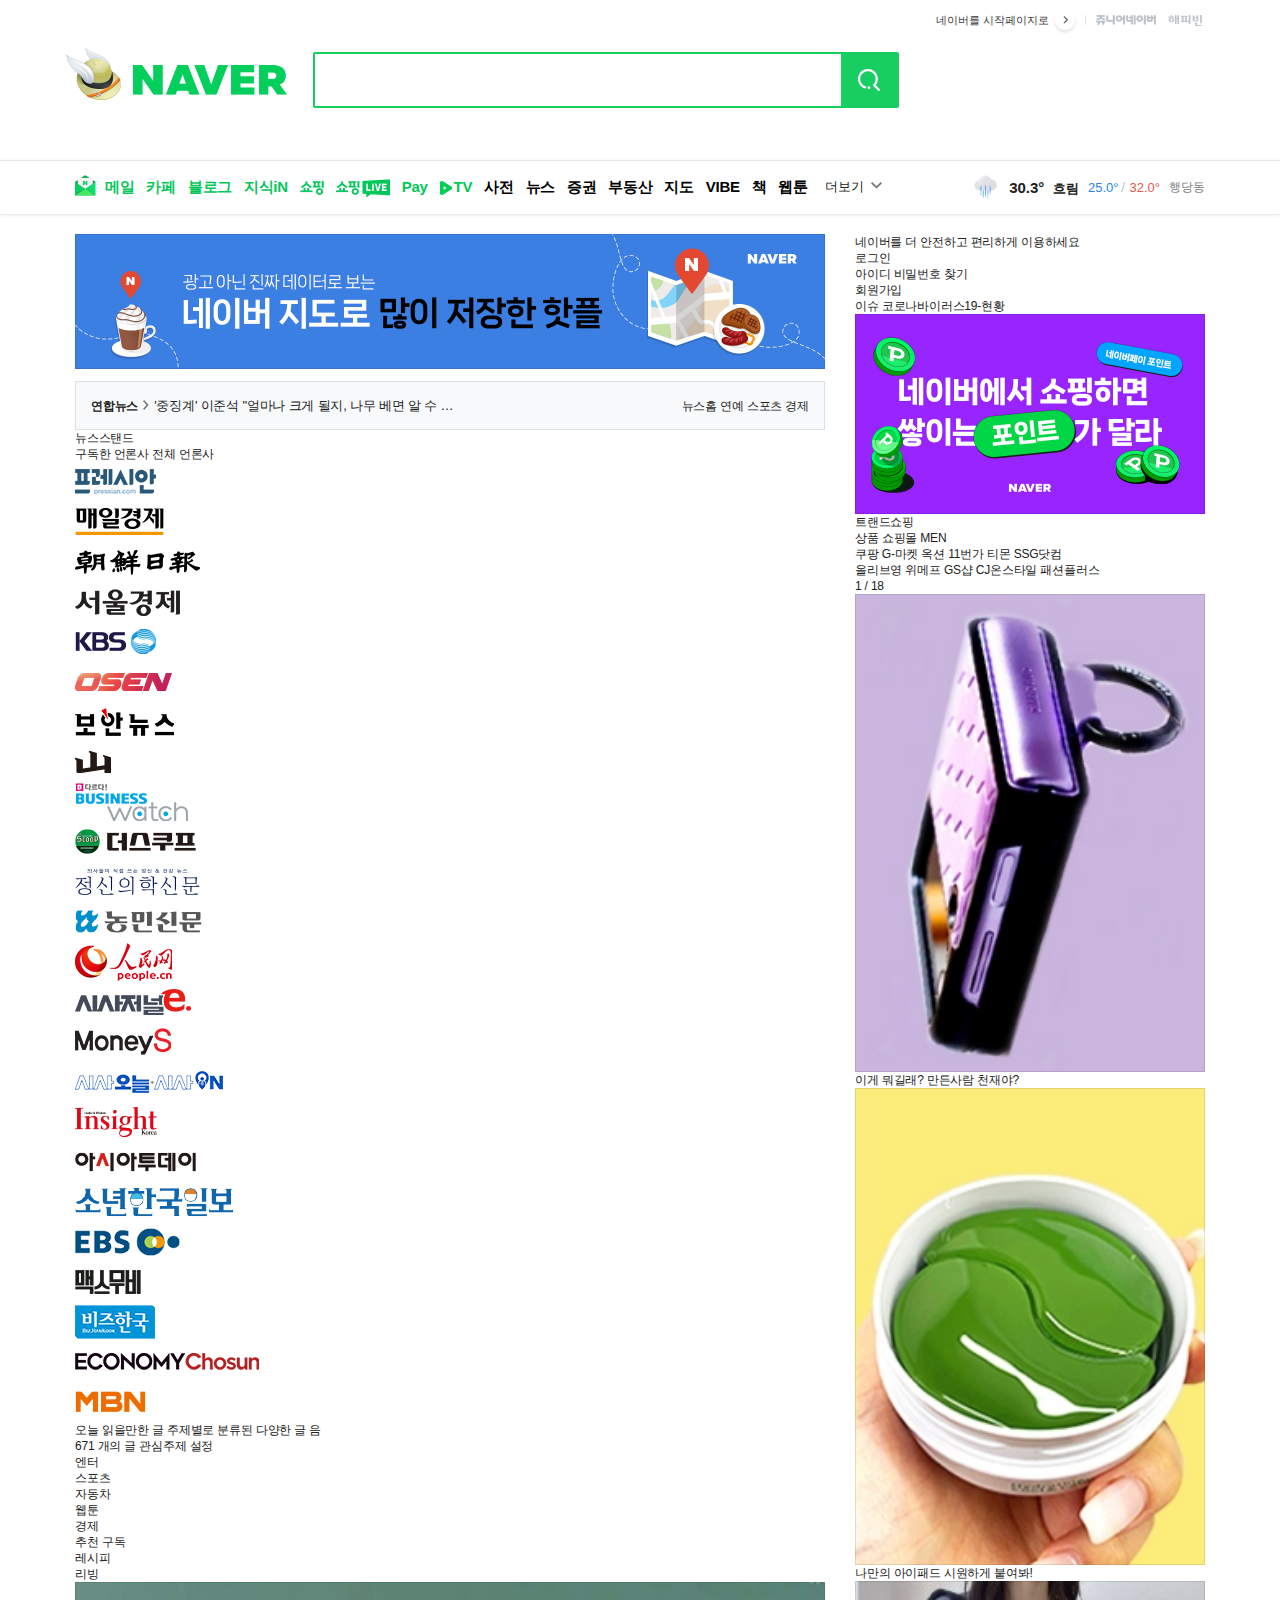
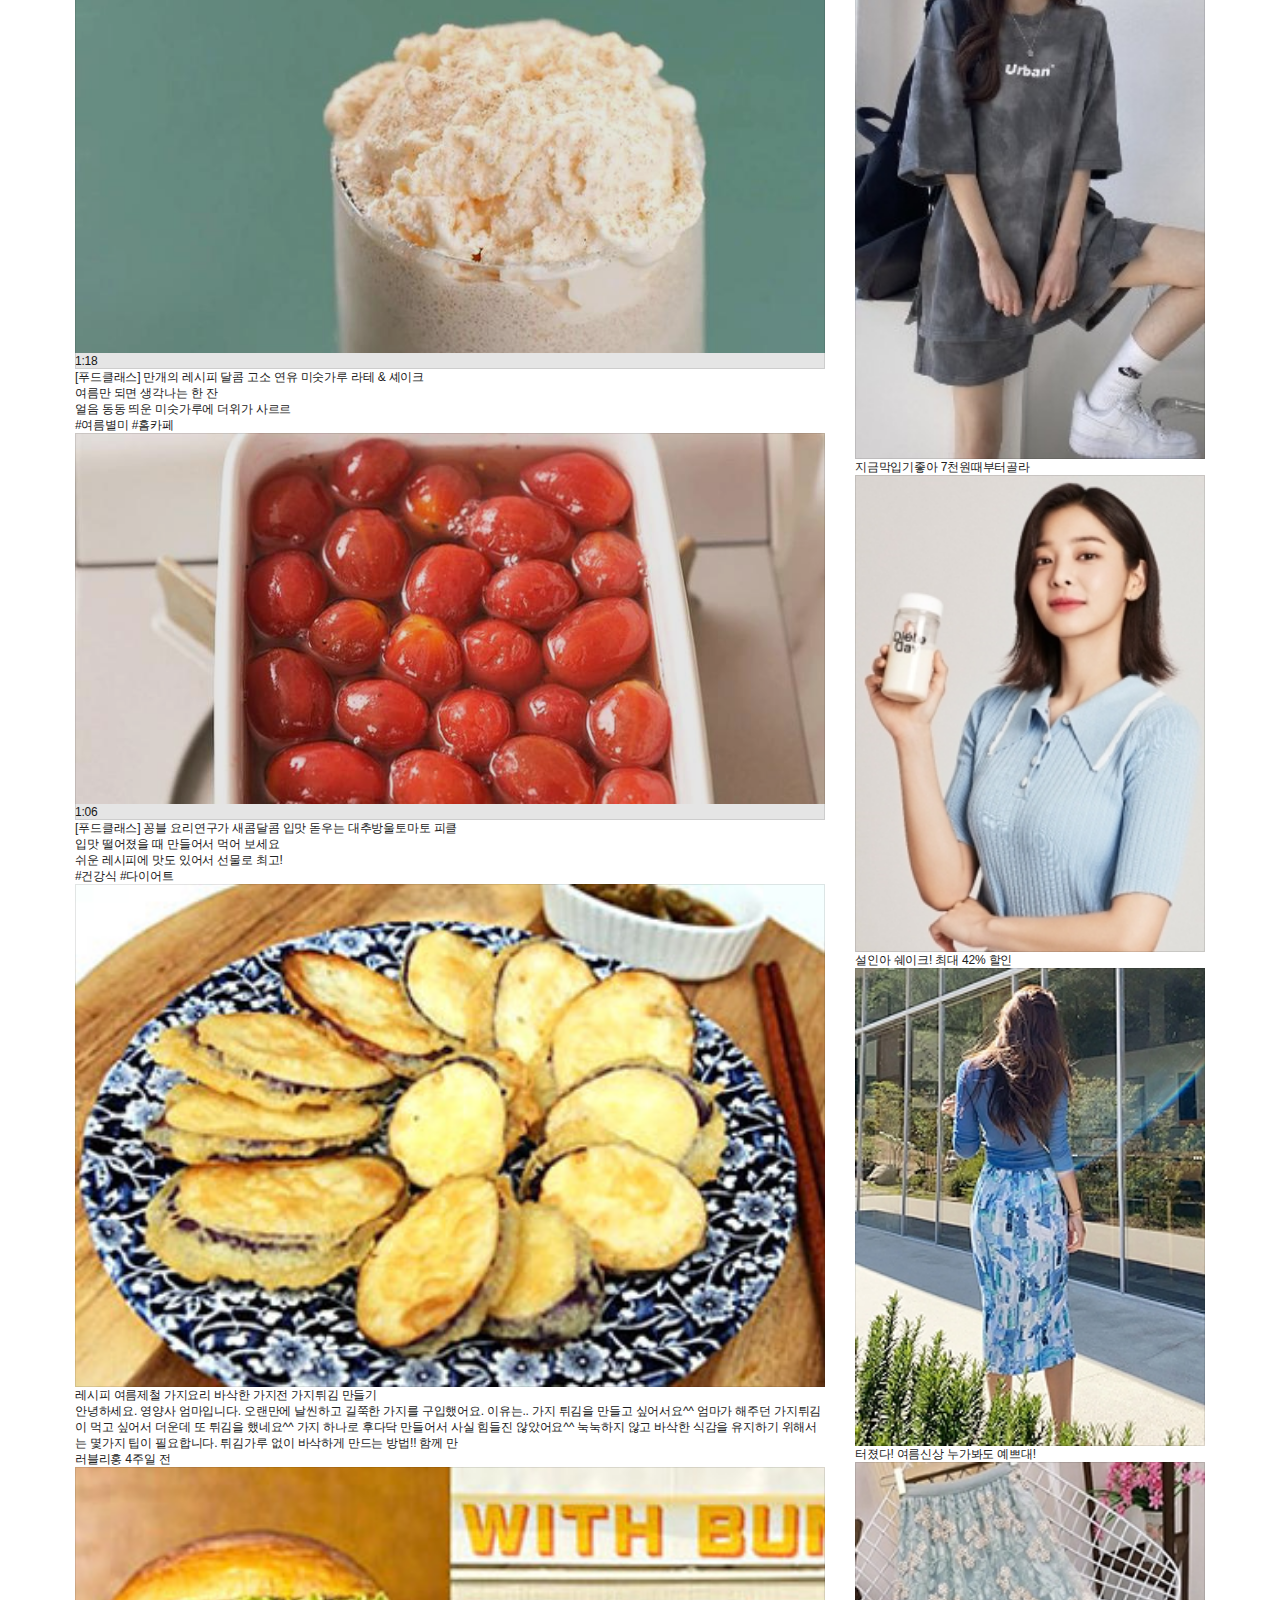
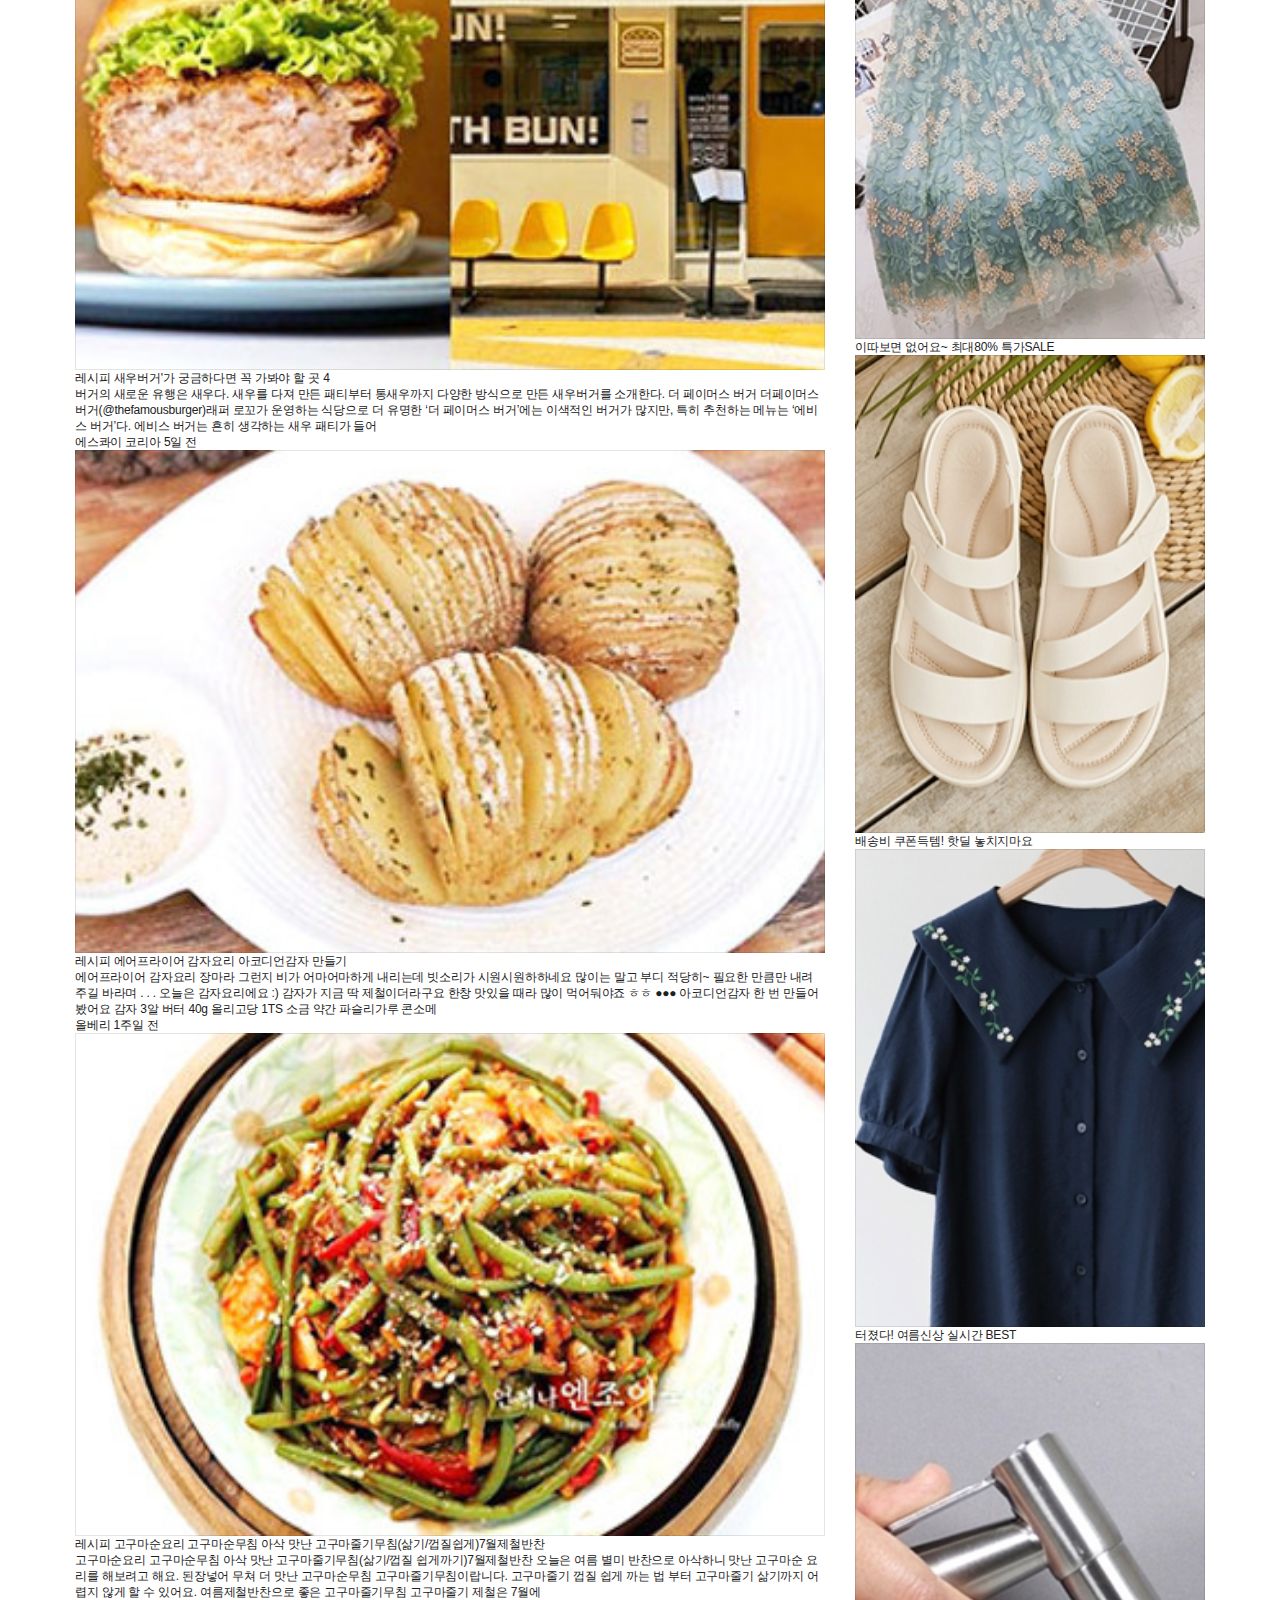
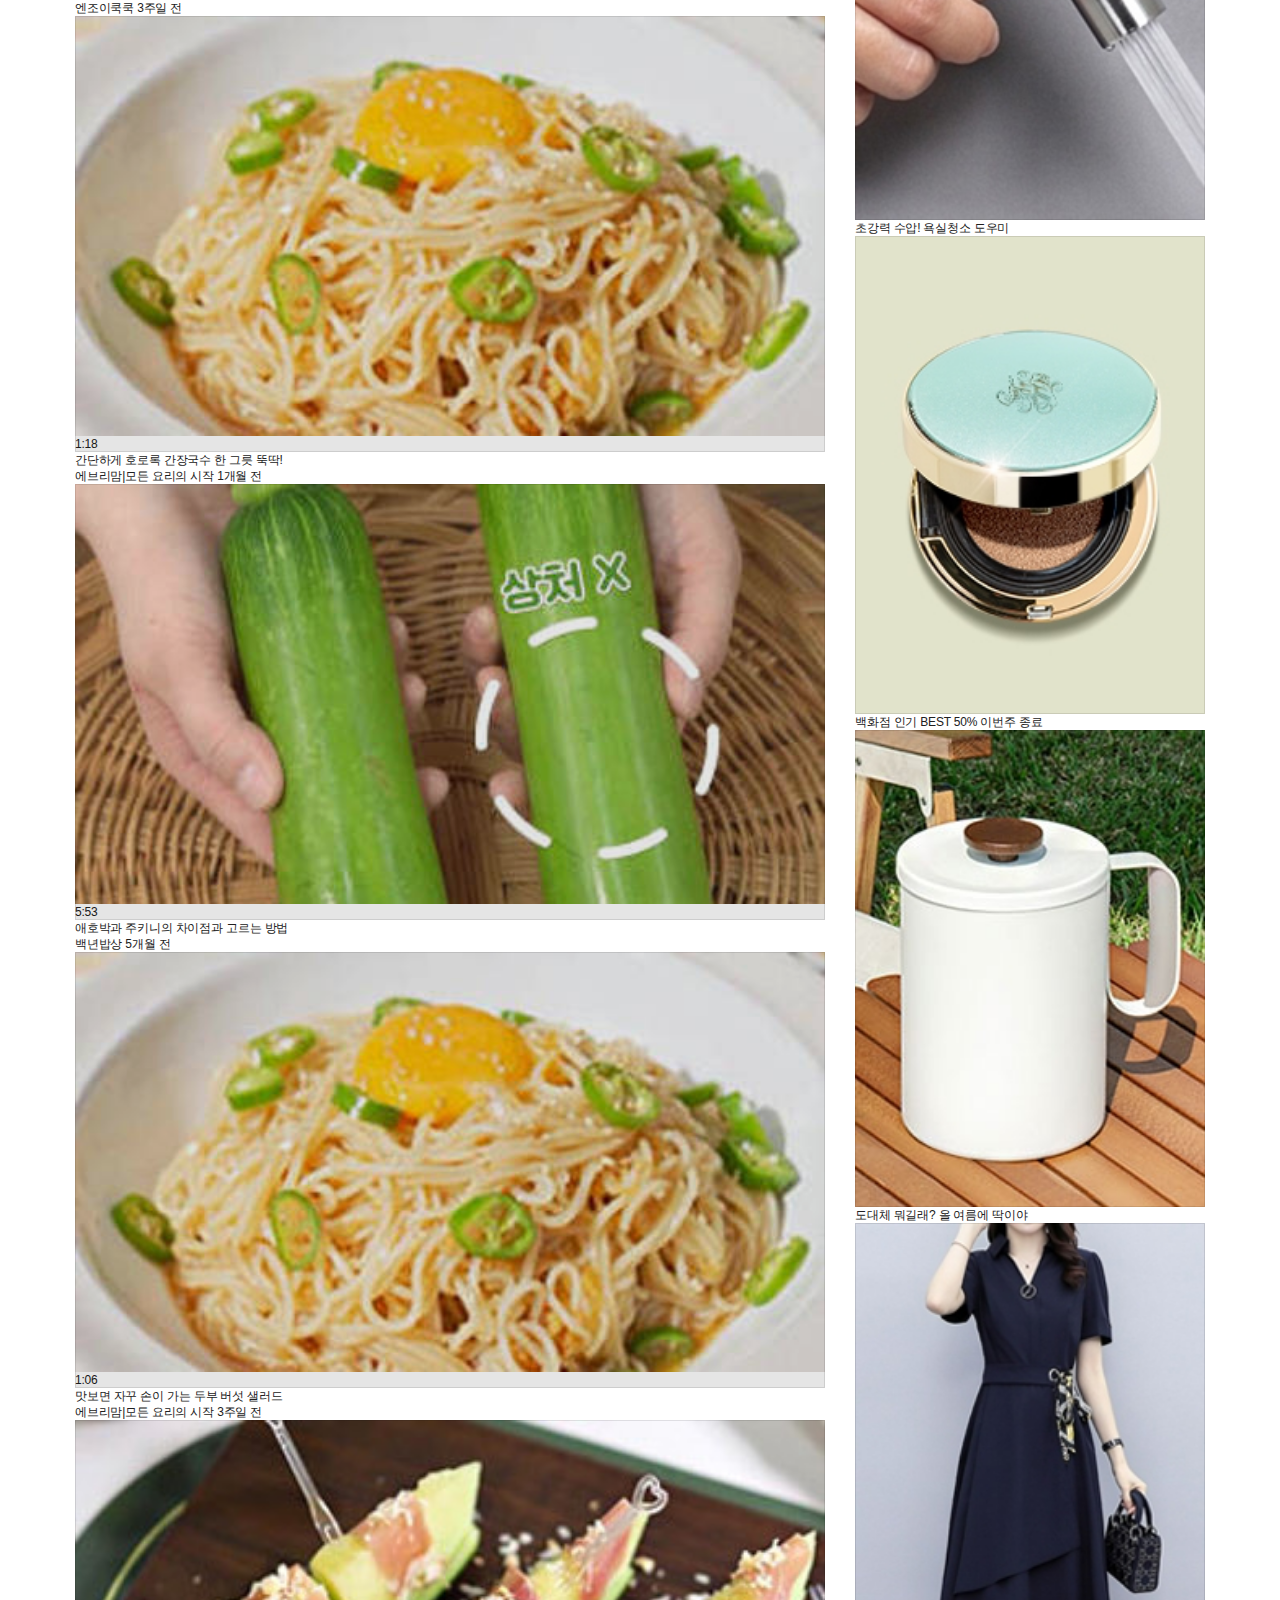
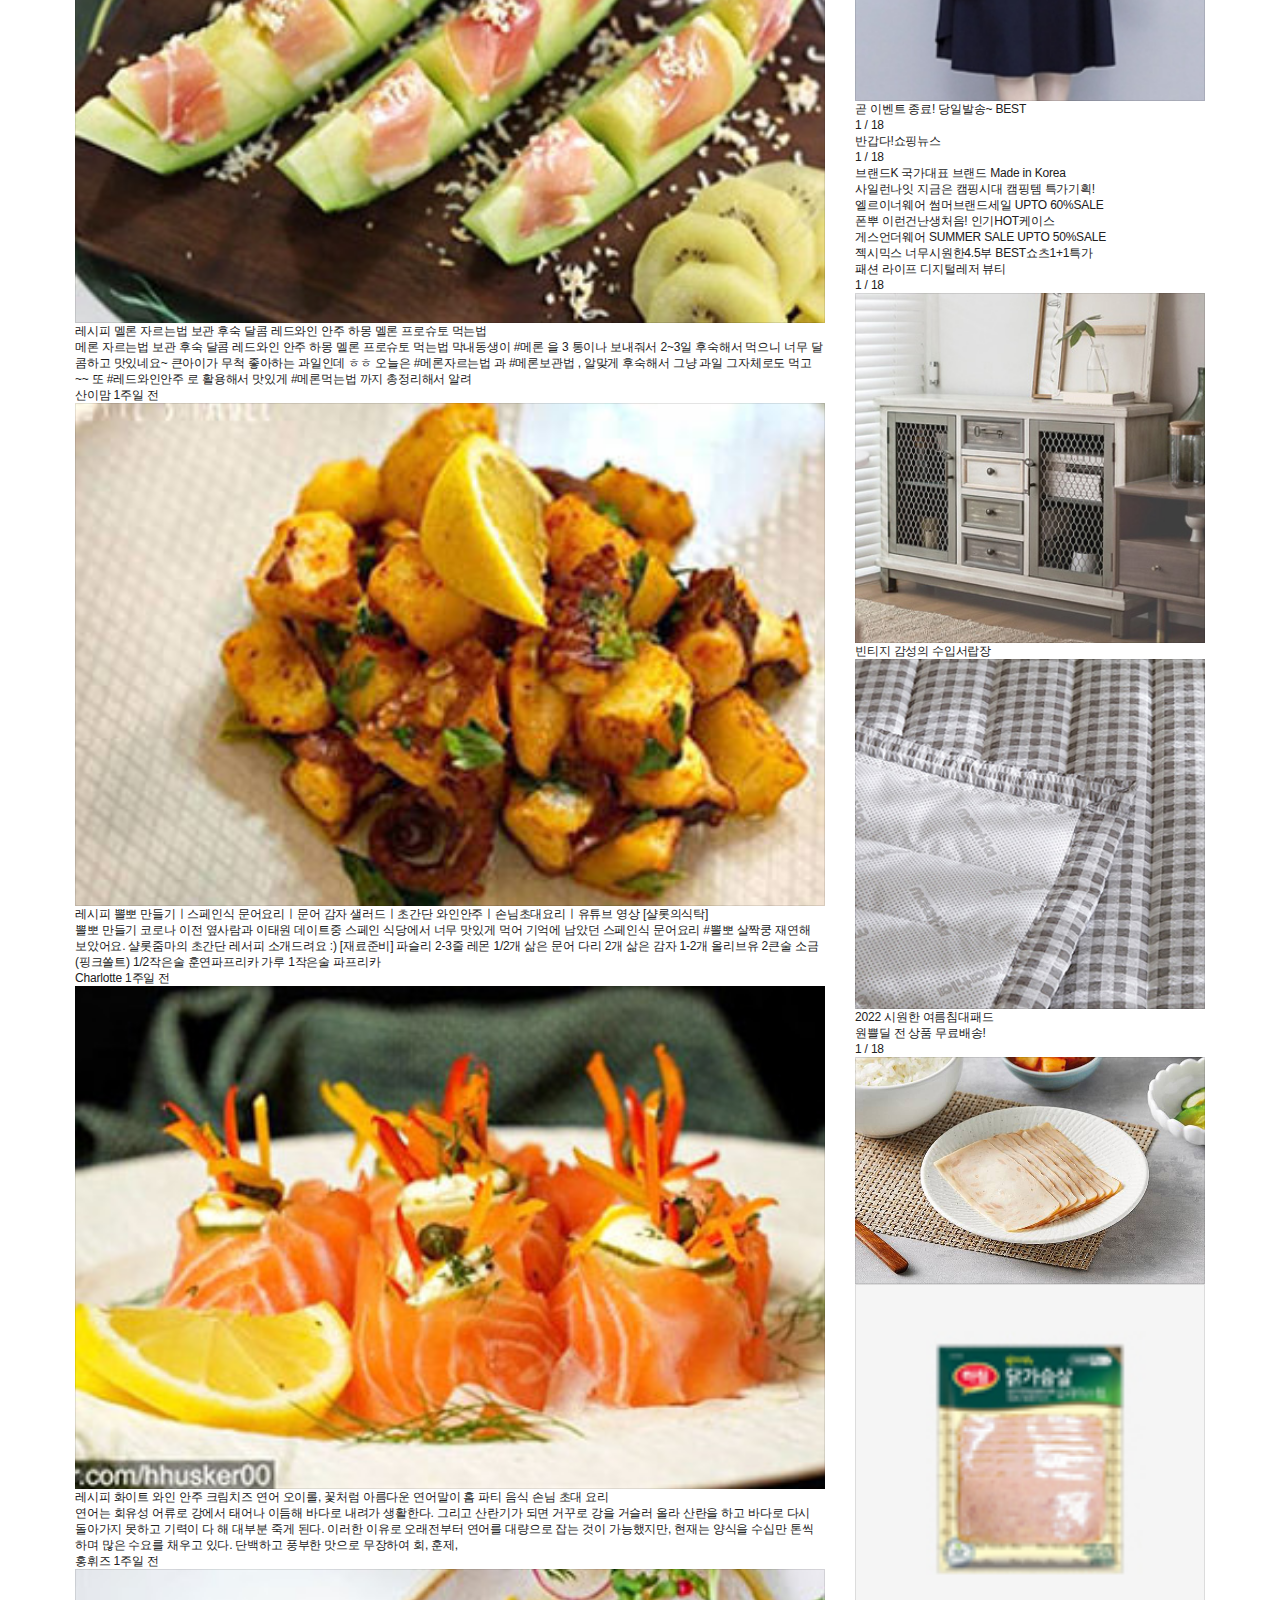
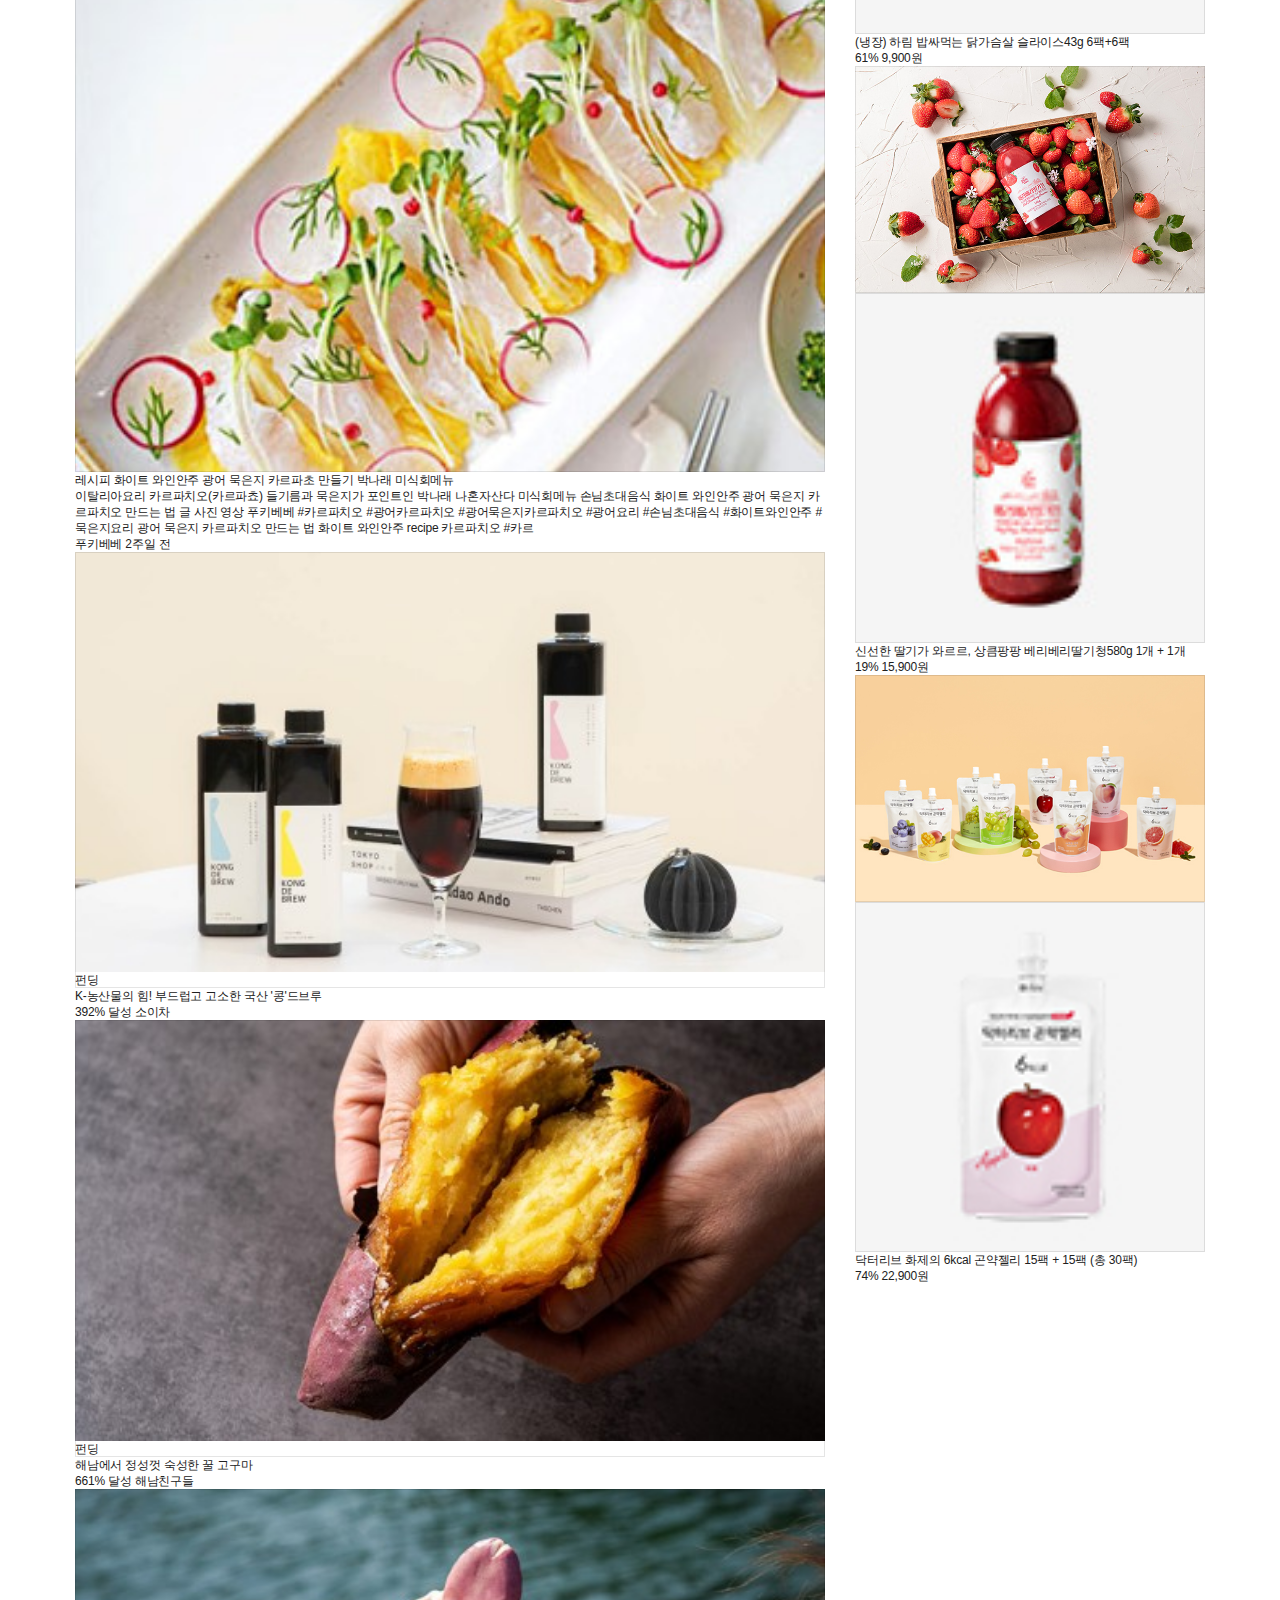
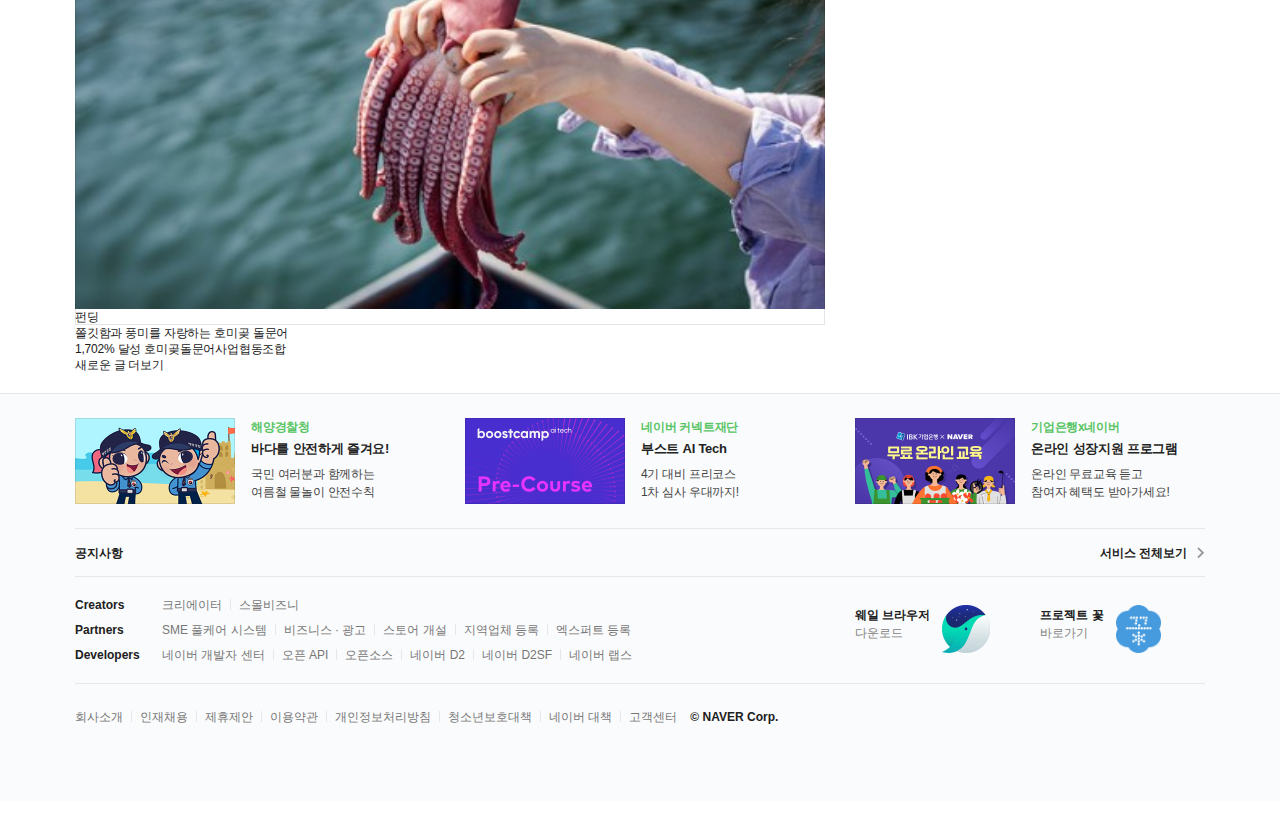
==== commit c4f46f19: "naver1 수정 + naver2 header/footer 완료" ====
--- a/index2.html
+++ b/index2.html
@@ -23,7 +23,7 @@
                         <legend class="blind">검색영역</legend>
                         <div class="search-wrap">
                             <input type="text" class="input-text">
-                            <button class="btn-submit">검색</button>
+                            <button class="btn-submit"><span class="blind">검색</span></button>
                         </div>
                     </fieldset>
                 </form>
@@ -31,8 +31,8 @@
             <div class="service-area">
                 <a href="#" class="link-start">네이버를 시작페이지로</a>
                 <i class="sidebar"></i>
-                <a href="#" class="link-junior">주니어네이버</a>
-                <a href="#" class="link-bean">해피빈</a>
+                <a href="#" class="link-junior"><span class="blind">주니어네이버</span></a>
+                <a href="#" class="link-bean"><span class="blind">해피빈</span></a>
             </div>
         </div>
         <!-- group-flex1 -->
@@ -41,44 +41,71 @@
                 <nav class="gnb-area">
                     <ul class="gnb-list1">
                         <li class="gnb-item">
-                            <a href="#" class="link-gnb">메일</a>
+                            <a href="#" class="link-gnb ic-mail">메일</a>
+                        </li>
+                        <li class="gnb-item">
                             <a href="#" class="link-gnb">카페</a>
+                        </li>
+                        <li class="gnb-item">
                             <a href="#" class="link-gnb">블로그</a>
+                        </li>
+                        <li class="gnb-item">
                             <a href="#" class="link-gnb">지식iN</a>
-                            <a href="#" class="link-gnb"><span class="blind">쇼핑</span></a>
-                            <a href="#" class="link-gnb"><span class="blind">쇼핑라이브</span></a>
+                        </li>
+                        <li class="gnb-item">
+                            <a href="#" class="link-gnb shop"><span class="blind">쇼핑</span></a>
+                        </li>
+                        <li class="gnb-item">
+                            <a href="#" class="link-gnb shoplive"><span class="blind">쇼핑라이브</span></a>
+                        </li>
+                        <li class="gnb-item">
                             <a href="#" class="link-gnb">Pay</a>
-                            <a href="#" class="link-gnb">TV</a>
+                        </li>
+                        <li class="gnb-item">
+                            <a href="#" class="link-gnb tv">TV</a>
                         </li>
                     </ul>
                     <ul class="gnb-list2">
                         <li class="gnb-item">
                             <a href="#" class="link-gnb">사전</a>
+                        </li>
+                        <li class="gnb-item">
                             <a href="#" class="link-gnb">뉴스</a>
-                            <a href="#" class="link-gnb">블로그</a>
+                        </li>
+                        <li class="gnb-item">
                             <a href="#" class="link-gnb">증권</a>
+                        </li>
+                        <li class="gnb-item">
                             <a href="#" class="link-gnb">부동산</a>
+                        </li>
+                        <li class="gnb-item">
                             <a href="#" class="link-gnb">지도</a>
+                        </li>
+                        <li class="gnb-item">
                             <a href="#" class="link-gnb">VIBE</a>
+                        </li>
+                        <li class="gnb-item">
                             <a href="#" class="link-gnb">책</a>
+                        </li>
+                        <li class="gnb-item">
                             <a href="#" class="link-gnb">웹툰</a>
                         </li>
                     </ul>
                     <a href="#" class="btn-more">더보기</a>
                 </nav>
                 <!-- nav -->
-            </div>
-            <div class="weather-area">
-                <div class="weather-wrap">
-                    <div class="current-box">
-                        <strong class="current">30.3°</strong>
-                        <strong class="state">흐림</strong>
-                    </div>
-                    <div class="degree-box">
-                        <span class="min">25.0°</span>
-                        <span class="max">32.0°</span>
-                    </div>
-                    <span class="location">행당동</span>
+                <div class="weather-area">
+                    <div class="weather-wrap">
+                        <div class="current-box">
+                            <strong class="current">30.3°</strong>
+                            <strong class="state">흐림</strong>
+                        </div>
+                        <div class="degree-box">
+                            <span class="min">25.0°</span>
+                            <span class="max">32.0°</span>
+                        </div>
+                        <span class="location">행당동</span>
+                    </div>
                 </div>
             </div>
         </div>
@@ -101,7 +128,7 @@
                             <a class="link-issue">'중징계' 이준석 "얼마나 크게 될지, 나무 베면 알 수 없어"</a>
                         </div>
                         <div class="direct-area">
-                            <a href="#" class="link-newhome">뉴스홈</a>
+                            <a href="#" class="link-newshome">뉴스홈</a>
                             <a href="#" class="link-direct">연예</a>
                             <a href="#" class="link-direct">스포츠</a>
                             <a href="#" class="link-direct">경제</a>
@@ -1084,21 +1111,21 @@
                             <div class="info-box">
                                 <em class="sub-title">해양경찰청</em>
                                 <strong class="title">바다를 안전하게 즐겨요!</strong>
-                                <span class="desc">국민 여러분과 함께하는</span>
-                                <span class="desc">여름철 물놀이 안전수칙</span>
+                                <span class="desc1">국민 여러분과 함께하는</span>
+                                <span class="desc2">여름철 물놀이 안전수칙</span>
                             </div>
                         </a>
                     </li>
                     <li class="banner-item">
                         <a href="#" class="banner-wrap">
                             <div class="thumb thumb-bd">
-                                <img src="./assets/images/footer-banner-thumb1.jpg" alt="네이버 부스트캠프">
+                                <img src="./assets/images/footer-banner-thumb2.png" alt="네이버 부스트캠프">
                             </div>
                             <div class="info-box">
                                 <em class="sub-title">네이버 커넥트재단</em>
                                 <strong class="title">부스트 AI Tech</strong>
-                                <span class="desc">4기 대비 프리코스</span>
-                                <span class="desc">1차 심사 우대까지!</span>
+                                <span class="desc1">4기 대비 프리코스</span>
+                                <span class="desc2">1차 심사 우대까지!</span>
                             </div>
                         </a>
                     </li>
@@ -1110,8 +1137,8 @@
                             <div class="info-box">
                                 <em class="sub-title">기업은행x네이버</em>
                                 <strong class="title">온라인 성장지원 프로그램</strong>
-                                <span class="desc">온라인 무료교육 듣고</span>
-                                <span class="desc">참여자 혜택도 받아가세요!</span>
+                                <span class="desc1">온라인 무료교육 듣고</span>
+                                <span class="desc2">참여자 혜택도 받아가세요!</span>
                             </div>
                         </a>
                     </li>
--- a/assets/css/layout2.css
+++ b/assets/css/layout2.css
@@ -1,2 +1,537 @@
 @import './reset.css';
-@import './common2.css';+@import './common2.css';
+
+
+/* header 시작 */
+
+.header{}
+
+/* group-flex1 시작 */
+.header .group-flex1{
+    position: relative;
+    width: 1130px;
+    height: 160px;
+    margin: 0 auto;
+}
+.header .logo-area{
+    position: absolute;
+    top: 50%;
+    left: -9px;
+    margin-top: -32px;
+}
+.header .logo-box a{
+    display: block;
+}
+.header .logo-box a::after{
+    content: '';
+    display: block;
+    width: 222px;
+    height: 52px;
+    background-position: 0 -158px;
+}
+.header .search-area{
+    position: absolute;
+    top: 50%;
+    left: 238px;
+    margin-top: -28px;
+}
+.header .search-wrap{
+    position: relative;
+    width: 582px;
+    height: 52px;
+    border: 2px solid #19ce60;
+    -webkit-border-radius: 2px;
+    border-radius: 2px;
+}
+.header .search-wrap .input-text{
+    width: 444px;
+    height: 24px;
+    padding: 13px 15px;
+    margin: 1px;
+    background-color: #fff;
+    font-size: 18px;
+    line-height: 24px;
+    color: #000;
+    font-weight: 700;
+    outline: 0;
+}
+.header .search-wrap .btn-submit{
+    position: absolute;
+    top: -2px;
+    right: 0;
+    width: 56px;
+    height: 56px;
+    background-color: #19ce60;
+    -webkit-border-radius: 0 2px 2px 0;
+    border-radius: 0 2px 2px 0;
+    cursor: pointer;
+}
+.header .search-wrap .btn-submit::after{
+    content: '';
+    display: inline-block;
+    width: 22px;
+    height: 22px;
+    background-position: -420px 0;
+    vertical-align: top;
+}
+.header .service-area{
+    position: absolute;
+    top: 12px;
+    right: 0px;
+}
+.header .link-start{
+    float: left;
+    font-size: 11px;
+    color: #404040;
+}
+.header .link-start::after{
+    content: '';
+    display: inline-block;
+    width: 26px;
+    height: 26px;
+    background-position: -308px -345px;
+    vertical-align: top;
+    margin: -3px 0 0 3px;
+}
+.header .sidebar{
+    float: left;
+    width: 1px;
+    height: 10px;
+    margin: 3px 7px;
+    background-color: #e4e8eb;
+}
+.header .link-junior{
+    float: left;
+}
+.header .link-bean{
+    float: left;
+    margin-left: 6px;
+}
+.header .link-junior::after{
+    content: '';
+    display: inline-block;
+    width: 60px;
+    height: 10px;
+    background-position: -262px -330px;
+    vertical-align: top;
+    margin: 3px;
+}
+.header .link-bean::after{
+    content: '';
+    display: inline-block;
+    width: 34px;
+    height: 11px;
+    background-position: -369px -299px;
+    vertical-align: top;
+    margin: 3px 3px 2px;
+}
+.header .link-junior:hover::after{
+    background-position: -200px -330px;
+}
+.header .link-bean:hover::after{
+    background-position: -380px -199px;
+}
+/* group-flex1 끝 */
+
+/* grop-flex2 시작 */
+.header .group-flex2{
+    border-top: 1px solid #e4e8eb;
+    box-shadow: 0 1px 3px 0 rgb(0 0 0 / 12%);
+}
+.header .group-flex2 .inner{
+    width: 1130px;
+    margin: 0 auto;
+}
+.header .group-flex2 .inner::after{
+    content: '';
+    clear: both;
+    display: block;
+}
+.header .gnb-area{
+    float: left;
+    padding: 11px 0;
+}
+.header .gnb-list1{
+    float: left;
+    font-size: 15px;
+    line-height: 30px;
+    font-weight: 700;
+    color: #03c75a;
+    letter-spacing: -.3px;
+}
+.header .gnb-list1 .gnb-item{
+    float: left;
+}
+.header .gnb-list1 .gnb-item + .gnb-item{
+    margin-left: 12px;
+}
+.header .gnb-list1 .ic-mail::before{
+    content: '';
+    display: inline-block;
+    width: 21px;
+    height: 21px;
+    background-position: -420px -73px;
+    background-repeat: no-repeat;
+    vertical-align: top;
+    margin: 3px 9px 0 0;
+}
+.header .gnb-list1 .shop::before{
+    content: '';
+    display: inline-block;
+    width: 24px;
+    height: 20px;
+    margin-top: 5px;
+    background-position: -154px -389px;
+    vertical-align: top;
+    display: block;
+}
+.header .gnb-list1 .shoplive::before{
+    content: '';
+    display: inline-block;
+    width: 54px;
+    height: 20px;
+    margin-top: 5px;
+    background-position: -202px -299px;
+    vertical-align: top;
+    display: block;
+}
+.header .gnb-list1 .tv::before{
+    content: '';
+    display: inline-block;
+    width: 12px;
+    height: 14px;
+    background-position: -444px -49px;
+    background-repeat: no-repeat;
+    vertical-align: top;
+    margin: 9px 2px 0 0;
+}
+.header .gnb-list2{
+    float: left;
+    font-size: 15px;
+    line-height: 30px;
+    font-weight: 700;
+    color: #000;
+    letter-spacing: -.3px;
+    margin-left: 12px;
+}
+.header .gnb-list2 .gnb-item{
+    float: left;
+}
+.header .gnb-list2 .gnb-item + .gnb-item{
+    margin-left: 12px;
+}
+.header .btn-more{
+    float: left;
+    margin-left: 17px;
+    font-size: 13px;
+    line-height: 30px;
+    color: #202020;
+    text-align: right;
+}
+.header .btn-more::after{
+    content: '';
+    display: inline-block;
+    width: 11px;
+    height: 7px;
+    background-position: -444px -339px;
+    background-repeat: no-repeat;
+    vertical-align: top;
+    margin-left: 7px;
+    vertical-align: 2px;
+}
+.header .weather-area{
+    float: right;
+}
+.header .weather-wrap{
+    overflow: hidden;
+    display: inline-block;
+    max-width: 100%;
+    padding: 12px 0 11px;
+    font-size: 13px;
+    line-height: 29px;
+    vertical-align: top;
+}
+.header .weather-wrap::before{
+    content: '';
+    display: inline-block;
+    float: left;
+    width: 29px;
+    height: 29px;
+    margin-right: 9px;
+    vertical-align: top;
+    background-image: url(../images/sp-weather-bg.png);
+    background-repeat: no-repeat;
+    background-size: 215px 185px;
+    background-position: 0 -63px;
+}
+.header .current-box{
+    float: left;
+}
+.header .current-box strong{
+    font-weight: bold;
+    color: #202020;
+}
+.header .current-box .current{
+    font-size: 15px;
+}
+.header .current-box .state{
+    margin-left: 5px;
+}
+.header .degree-box{
+    float: left;
+    margin-left: 9px;
+}
+.header .degree-box span{
+    float: left;
+}
+.header .degree-box .min{
+    color: #2586ee;
+}
+.header .degree-box .max{
+    color: #e9564a;
+}
+.header .degree-box .max::before{
+    content: '';
+    display: inline-block;
+    width: 5px;
+    height: 11px;
+    background-position: -444px -392px;
+    vertical-align: top;
+    margin: 0 3px;
+    vertical-align: -1px;
+}
+.header .location{
+    overflow: hidden;
+    text-overflow: ellipsis;
+    white-space: nowrap;
+    display: block;
+    padding-left: 9px;
+    font-size: 12px;
+    color: grey;
+    text-align: right;
+}
+/* group-flex2 끝 */
+/* header 끝 */
+
+/* container 시작 */
+
+.container{
+    width: 1130px;
+    margin: 0 auto;
+    padding: 20px 30px;
+    letter-spacing: -.2px;
+}
+.container::after{
+    content: '';
+    clear: both;
+    display: block;
+}
+/* container 끝 */
+
+/* footer 시작 */
+.footer{
+    background-color: #fafbfc;
+    border-top: 1px solid #e4e8eb;
+}
+.footer .group-flex{
+    width: 1130px;
+    margin: 0 auto;
+    padding: 0 30px 92px;
+}
+.footer .banner-area{
+    padding: 24px 0;
+    background-color: #fafbfc;
+    border-bottom: 1px solid #e4e8eb;
+}
+.footer .banner-list{}
+.footer .banner-list::after{
+    content: '';
+    clear: both;
+    display: block;
+}
+.footer .banner-item{
+    float: left;
+    width: calc((100% - 80px) / 3);
+}
+.footer .banner-item + li{
+    margin-left: 40px;
+}
+.footer .banner-wrap{
+    overflow: hidden;
+}
+.footer .banner-wrap .thumb{
+    float: left;
+    width: 160px;
+    height: 86px;
+}
+.footer .banner-wrap .info-box{
+    overflow: hidden;
+    height: 86px;
+    padding: 2px 2px 0 16px;
+    font-size: 12px;
+    line-height: 1.25;
+    box-sizing: border-box;
+    text-align: left;
+}
+.footer .banner-wrap .info-box > *{
+    display: block;
+}
+.footer .banner-wrap .sub-title{
+    overflow: hidden;
+    font-weight: 700;
+    letter-spacing: -0.25px;
+    color: #58c464;
+    white-space: nowrap;
+}
+.footer .banner-wrap .title{
+    margin-top: 6px;
+    font-size: 13px;
+    font-weight: 700;
+    line-height: 1.25;
+    letter-spacing: -0.26px;
+    color: #242424;
+    white-space: nowrap;
+}
+.footer .banner-wrap .desc1,
+.footer .banner-wrap .desc2{
+    overflow: hidden;
+    line-height: 18px;
+    letter-spacing: -0.25px;
+    color: #424242;
+    white-space: nowrap;
+}
+.footer .banner-wrap .desc1{
+    margin-top: 8px;
+}
+.footer .notice-area{
+    overflow: hidden;
+    padding: 16px 0 15px;
+    border-bottom: 1px solid #e4e8eb;
+}
+.footer .notice-area > *{
+    font-weight: bold;
+}
+.footer .notice-area .title{
+    float: left;
+}
+.footer .link-sitemap{
+    float: right;
+}
+.footer .link-sitemap::after{
+    content: '';
+    display: inline-block;
+    width: 8px;
+    height: 12px;
+    background-position: -444px -268px;
+    background-repeat: no-repeat;
+    vertical-align: top;
+    margin-left: 10px;
+    vertical-align: -2px;
+}
+.footer .aside-area{
+    border-bottom: 1px solid #e4e8eb;
+}
+.footer .aside-area::after{
+    content: '';
+    clear: both;
+    display: block;
+}
+.footer .aside-left{
+    float: left;
+    width: 780px;
+    padding: 20px 0;
+}
+.footer .partner-box{
+    overflow: hidden;
+}
+.footer .partner-box + div{
+    margin-top: 9px;
+}
+.footer .partner-box .title{
+    float: left;
+    font-weight: bold;
+    width: 87px;
+}
+.footer .partner-box a{
+    float: left;
+    color: #777;
+}
+.footer .partner-box .bar::after{
+    content: '';
+    display: inline-block;
+    width: 1px;
+    height: 11px;
+    background-color: #e4e8eb;
+    vertical-align: -1px;
+    margin: 0 8px;
+}
+.footer .aside-right{
+    float: right;
+    overflow: hidden;
+    width: 350px;
+    padding: 28px 0;
+}
+.footer .service-box{
+    float: left;
+    overflow: hidden;
+    max-width: 150px;
+}
+.footer .service-box + div{
+    margin-left: 50px;
+}
+.footer .service-logo{
+    float: right;
+    margin-left: 12px;
+    width: 48px;
+    height: 48px;
+}
+.footer .service-logo img{
+    height: 100%;
+}
+.footer .service-box .info-box{
+    overflow: hidden;
+}
+.footer .service-box .title{
+    overflow: hidden;
+    text-overflow: ellipsis;
+    white-space: nowrap;
+    display: block;
+    padding-top: 2px;
+    font-weight: bold;
+}
+.footer .service-box .info-box a{
+    overflow: hidden;
+    text-overflow: ellipsis;
+    white-space: nowrap;
+    display: block;
+    padding-top: 2px;
+    color: grey;
+}
+.footer .corp-area{
+    padding-top: 25px;
+}
+.footer .corp-list{
+    overflow: hidden;
+    float: left;
+    margin-right: 13px;
+}
+.footer .corp-item{
+    float: left;
+    color: #777;
+}
+.footer .corp-item + li::before{
+    content: "";
+    display: inline-block;
+    width: 1px;
+    height: 11px;
+    margin: 0 8px;
+    background-color: #e4e8eb;
+    vertical-align: -1px;
+}
+.footer .corp-item strong{
+}
+.footer .addr{
+    float: left;
+    font-weight: bold;
+}
+/* footer 끝 */--- a/assets/css/main2.css
+++ b/assets/css/main2.css
@@ -0,0 +1,59 @@
+/* main 시작 */
+
+.column-left{
+    float: left;
+    width: 750px;
+}
+
+/* sc-news 시작 */
+
+.sc-news{
+    margin-top: 12px;
+}
+.sc-news .group-issue{
+    padding: 12px 15px 11px 15px;
+    background-color: #f7f9fa;
+    border: 1px solid #dae1e6;
+    line-height: 24px;
+}
+.sc-news .group-issue::after{
+    content: '';
+    clear: both;
+    display: block;
+}
+.sc-news .issue-area{
+    float: left;
+}
+.sc-news .issue-area .link-media{
+    font-weight: bold;
+    float: left;
+}
+.sc-news .issue-area .link-media::after{
+    content: '';
+    display: inline-block;
+    width: 6px;
+    height: 10px;
+    background-position: -444px -380px;
+    margin: 0 5px;
+}
+.sc-news .issue-area .link-issue{
+    overflow: hidden;
+    text-overflow: ellipsis;
+    white-space: nowrap;
+    display: block;
+    width: 310px;
+    font-size: 13px;
+}
+.sc-news .direct-area{
+    float: right;
+}
+.sc-news .link-news
+.sc-news .group-title{
+}
+.sc-news .content{}
+/* sc-news 끝 */
+.column-right{
+    float: right;
+    width: 350px;
+}
+/* main 끝 */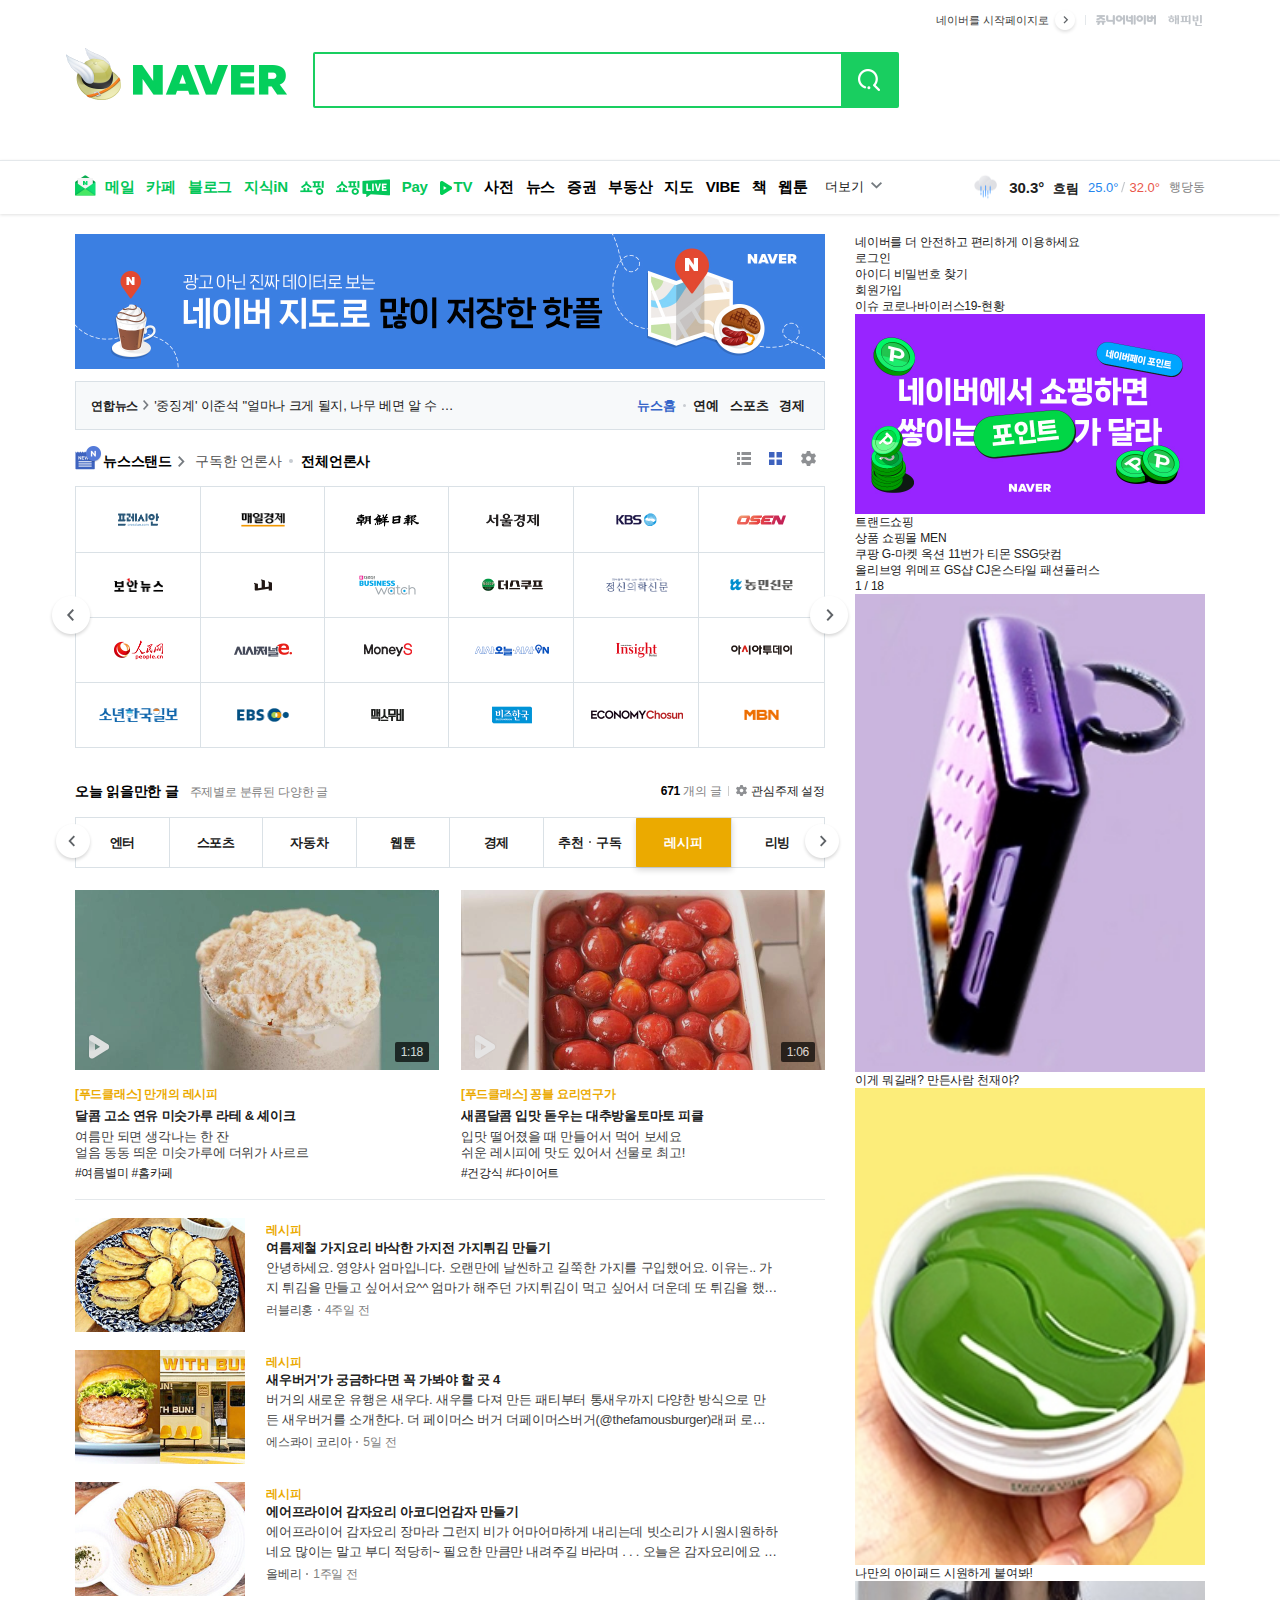
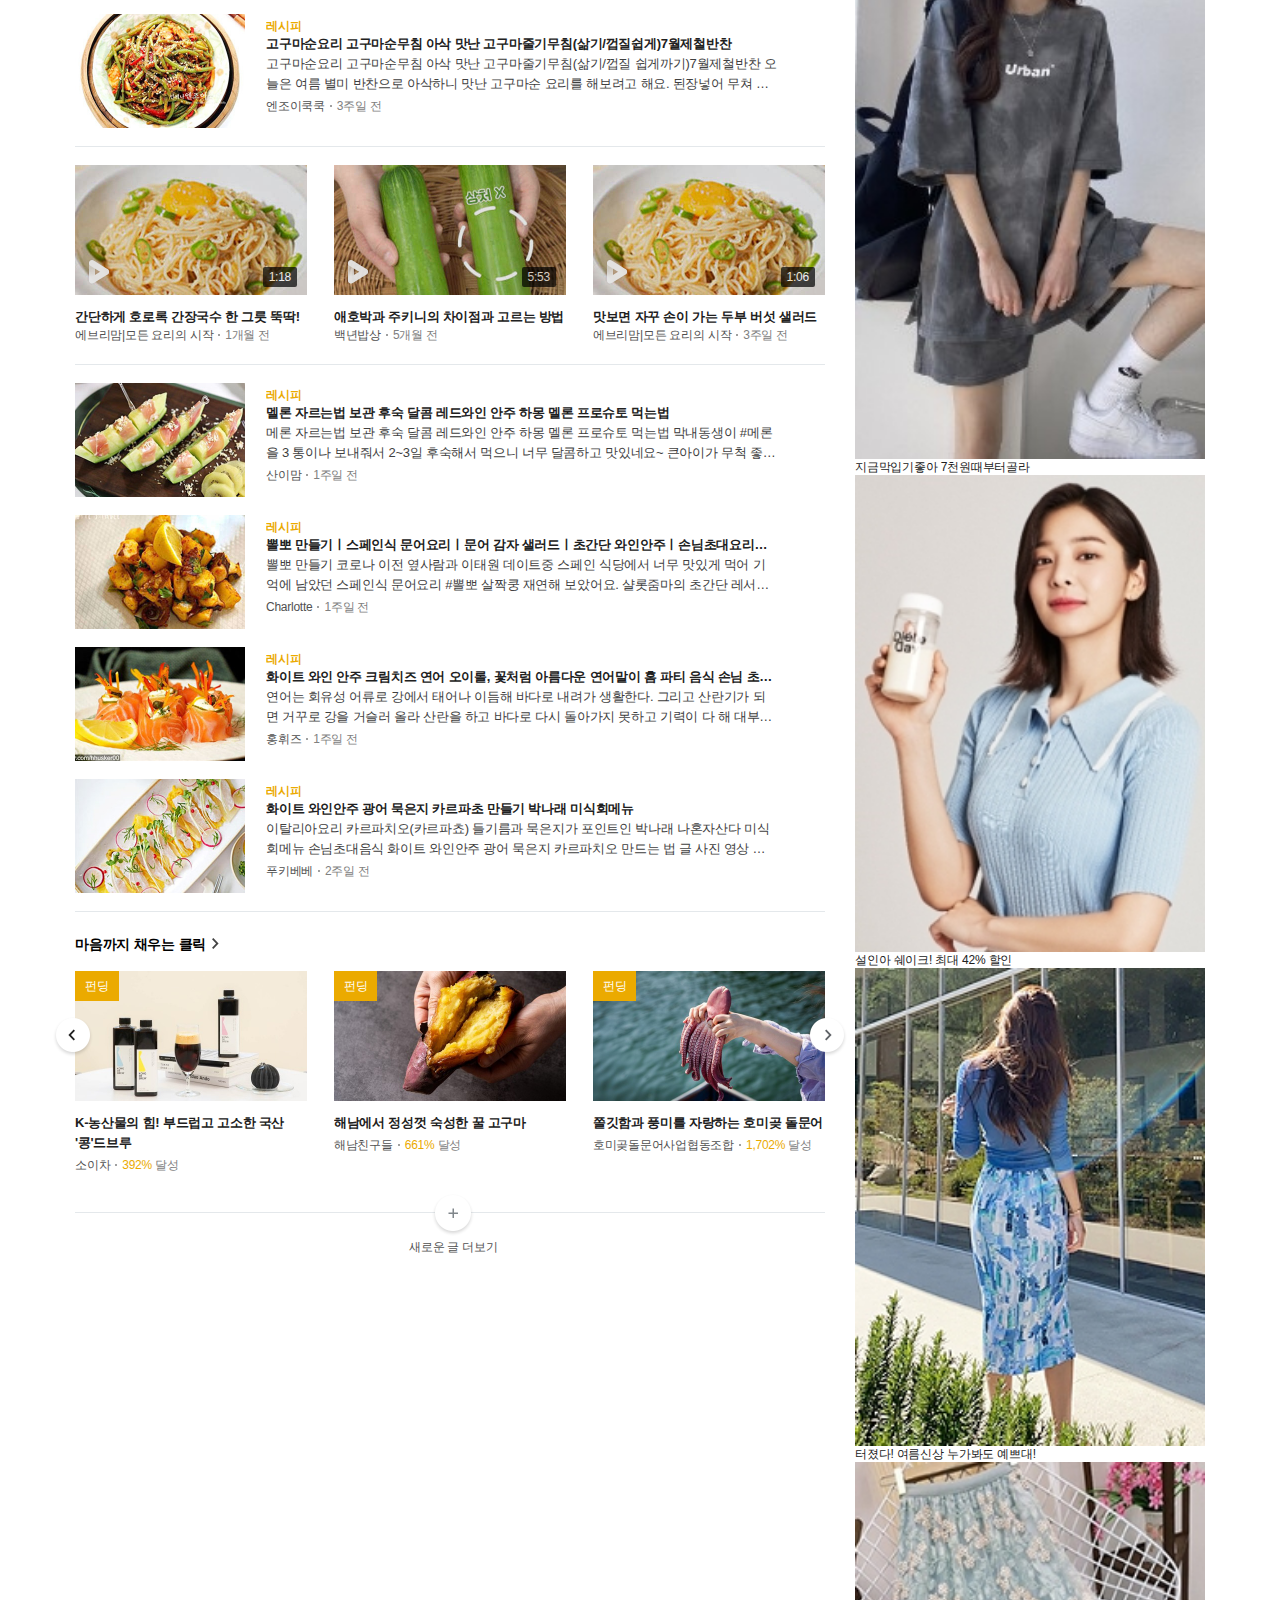
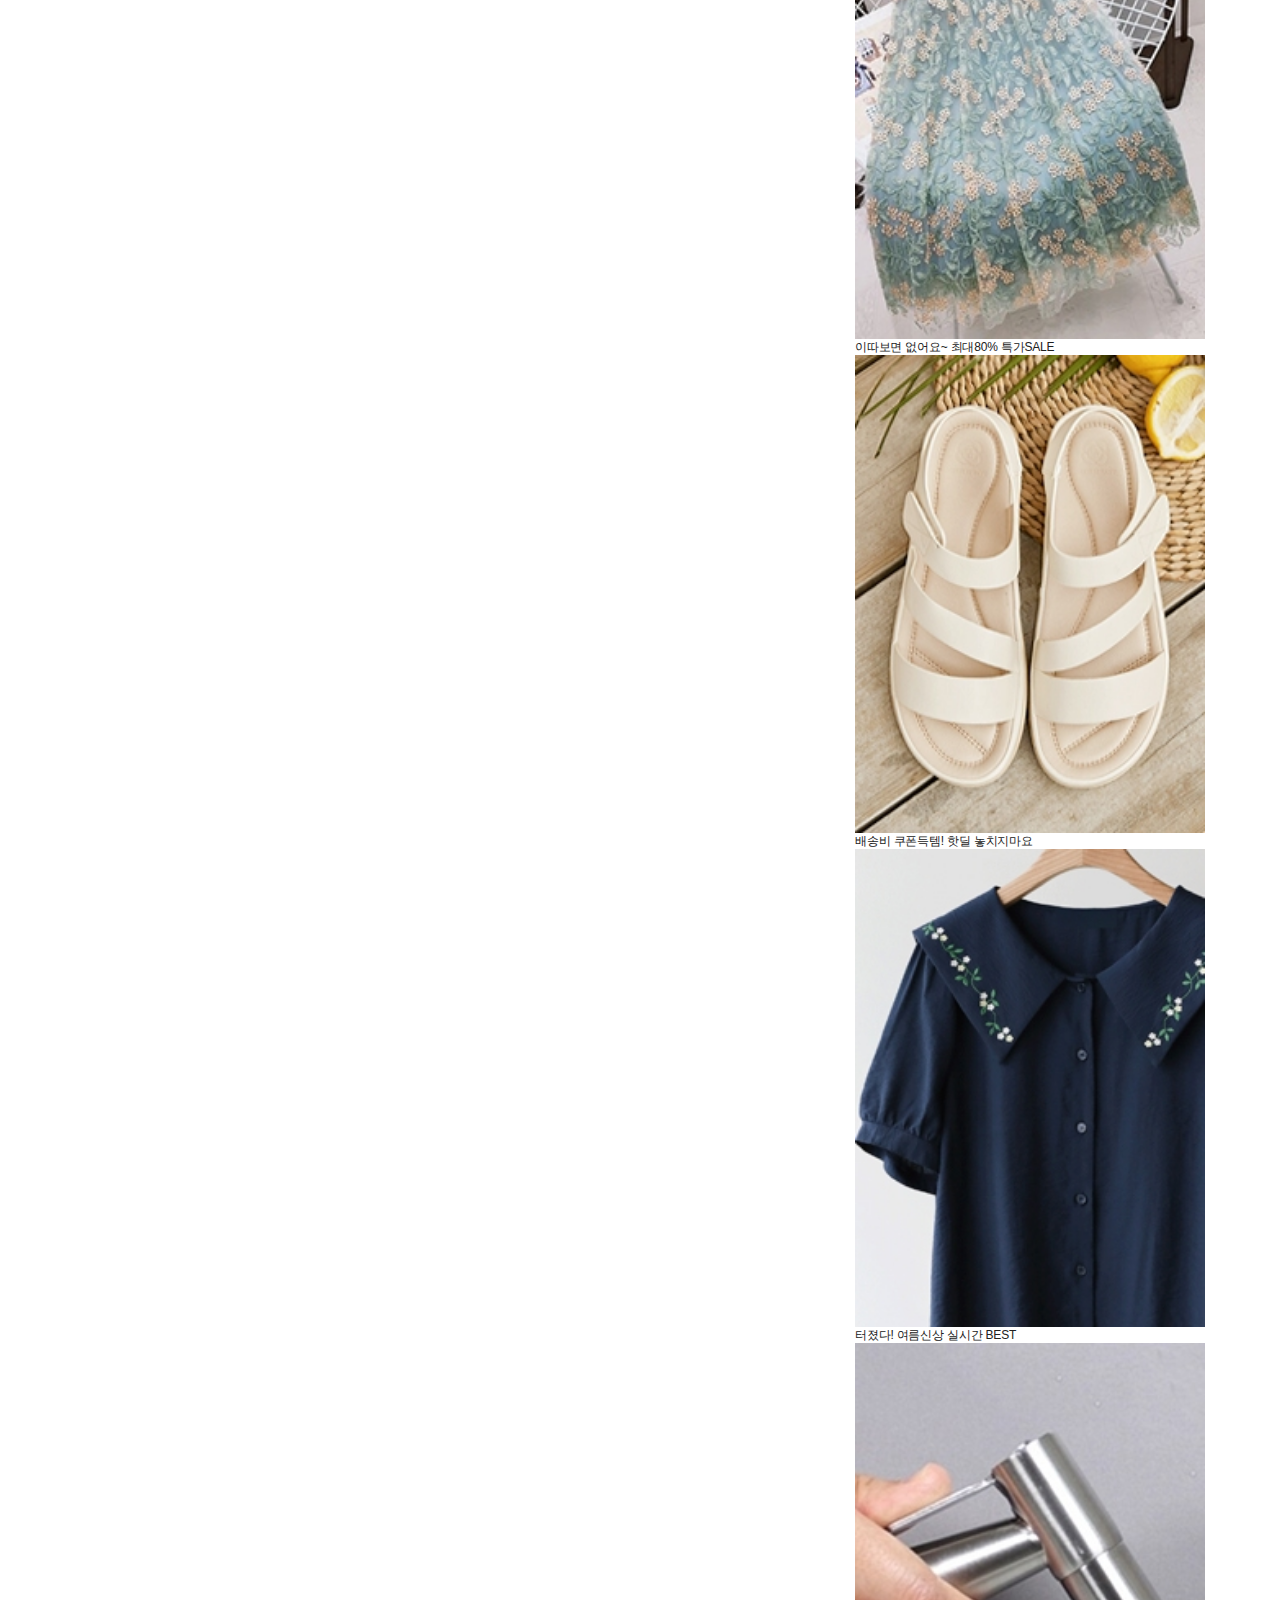
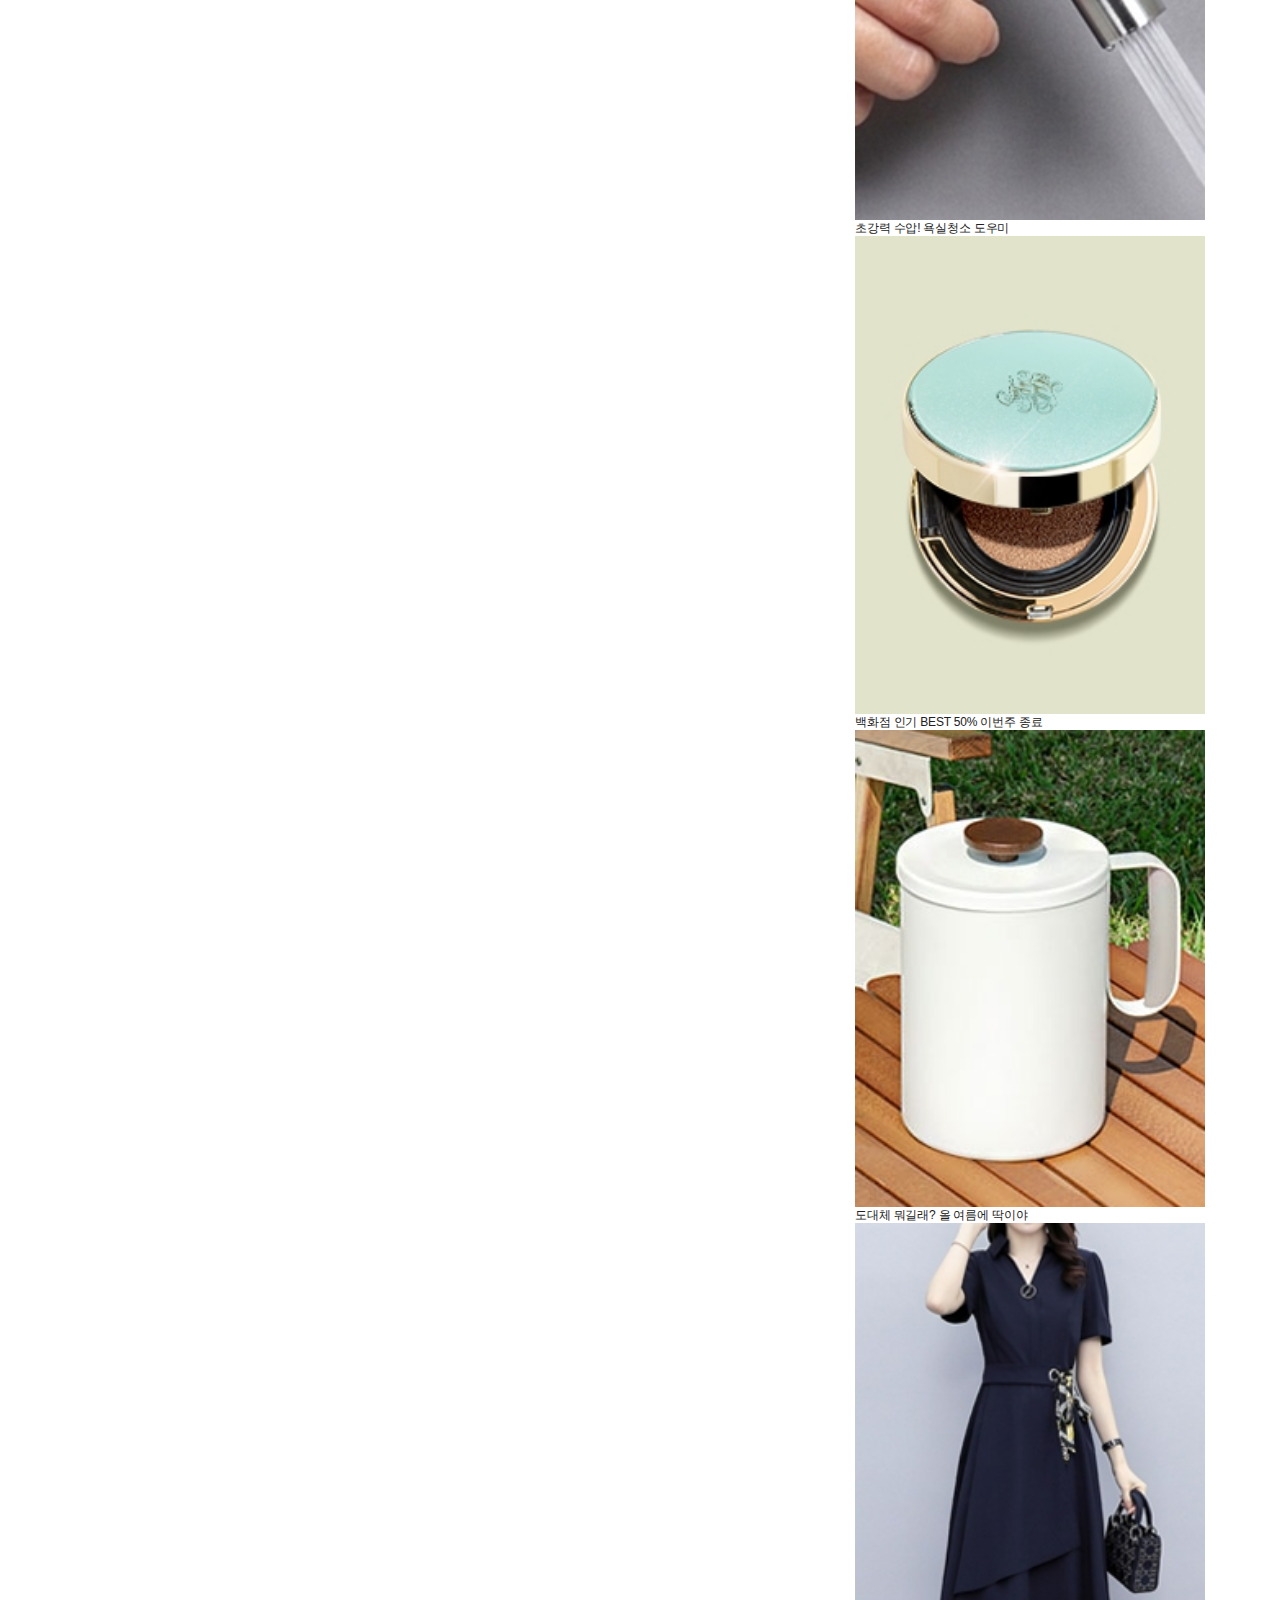
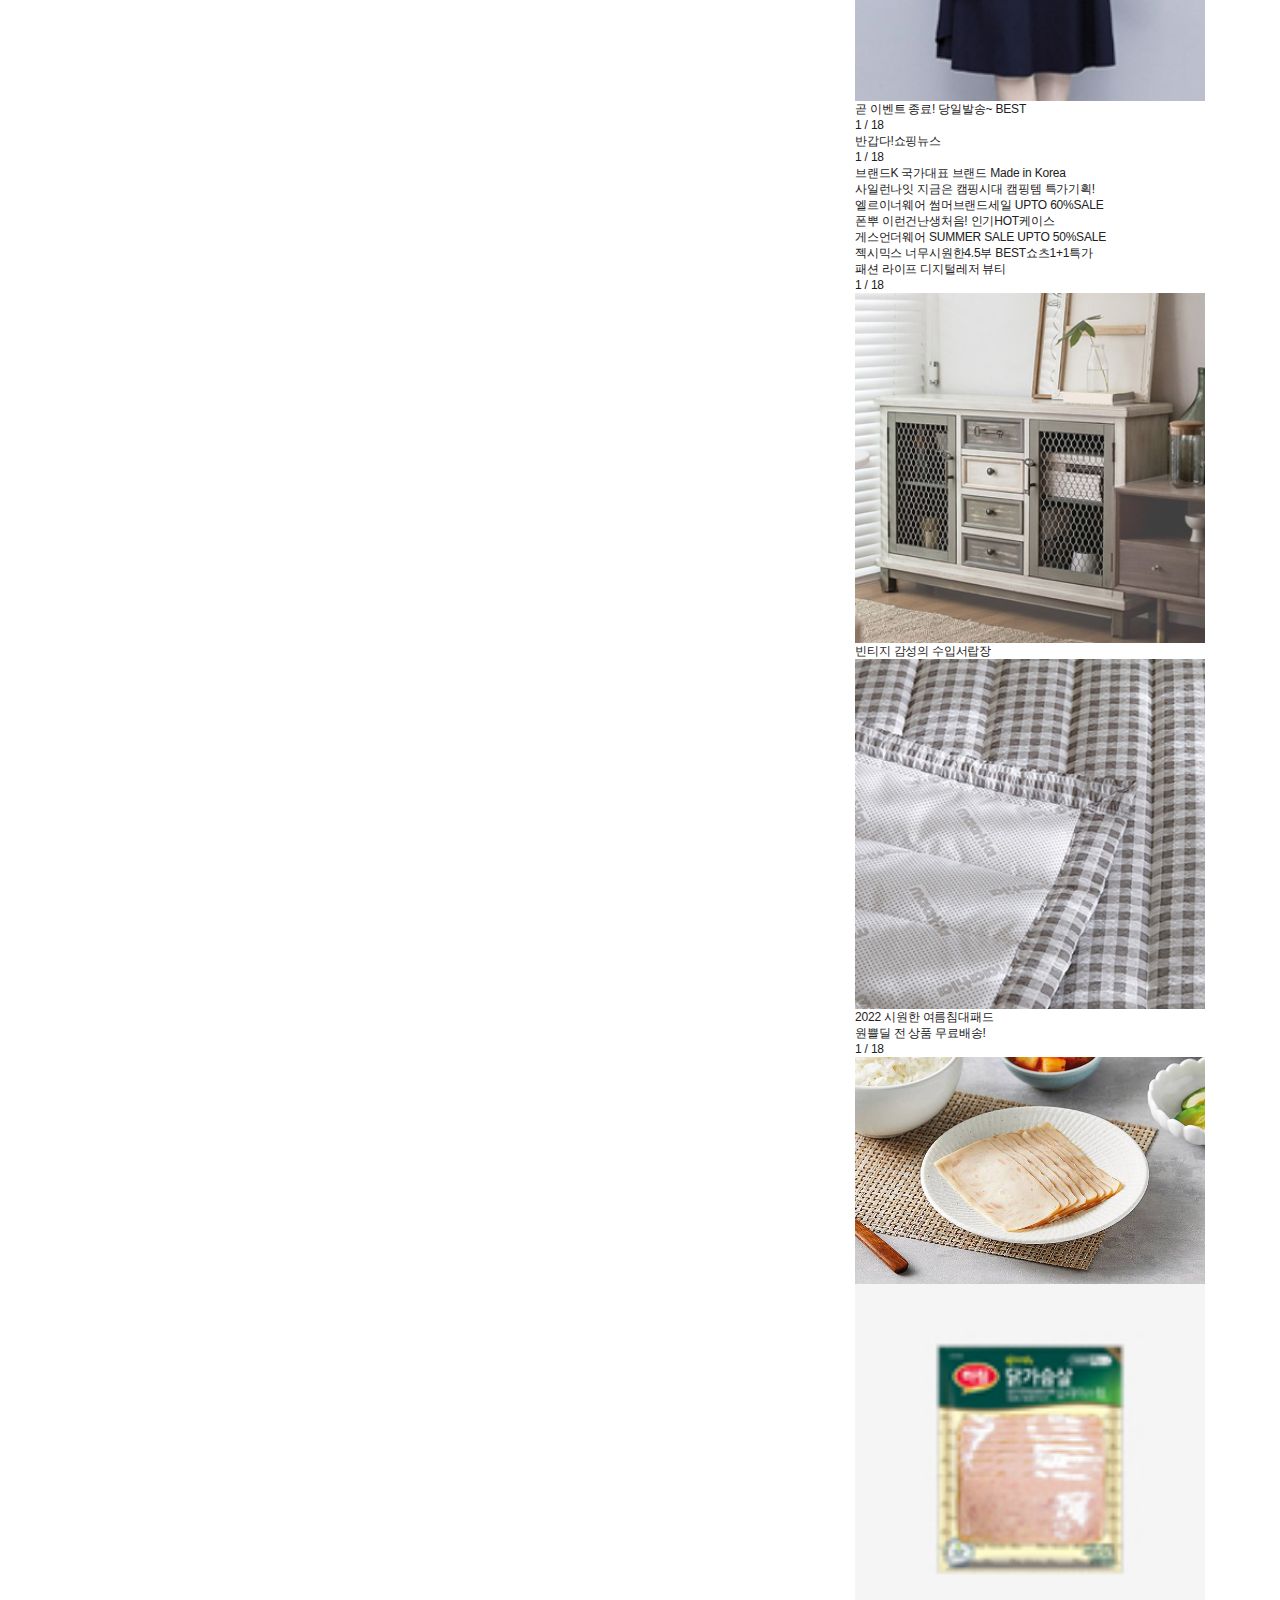
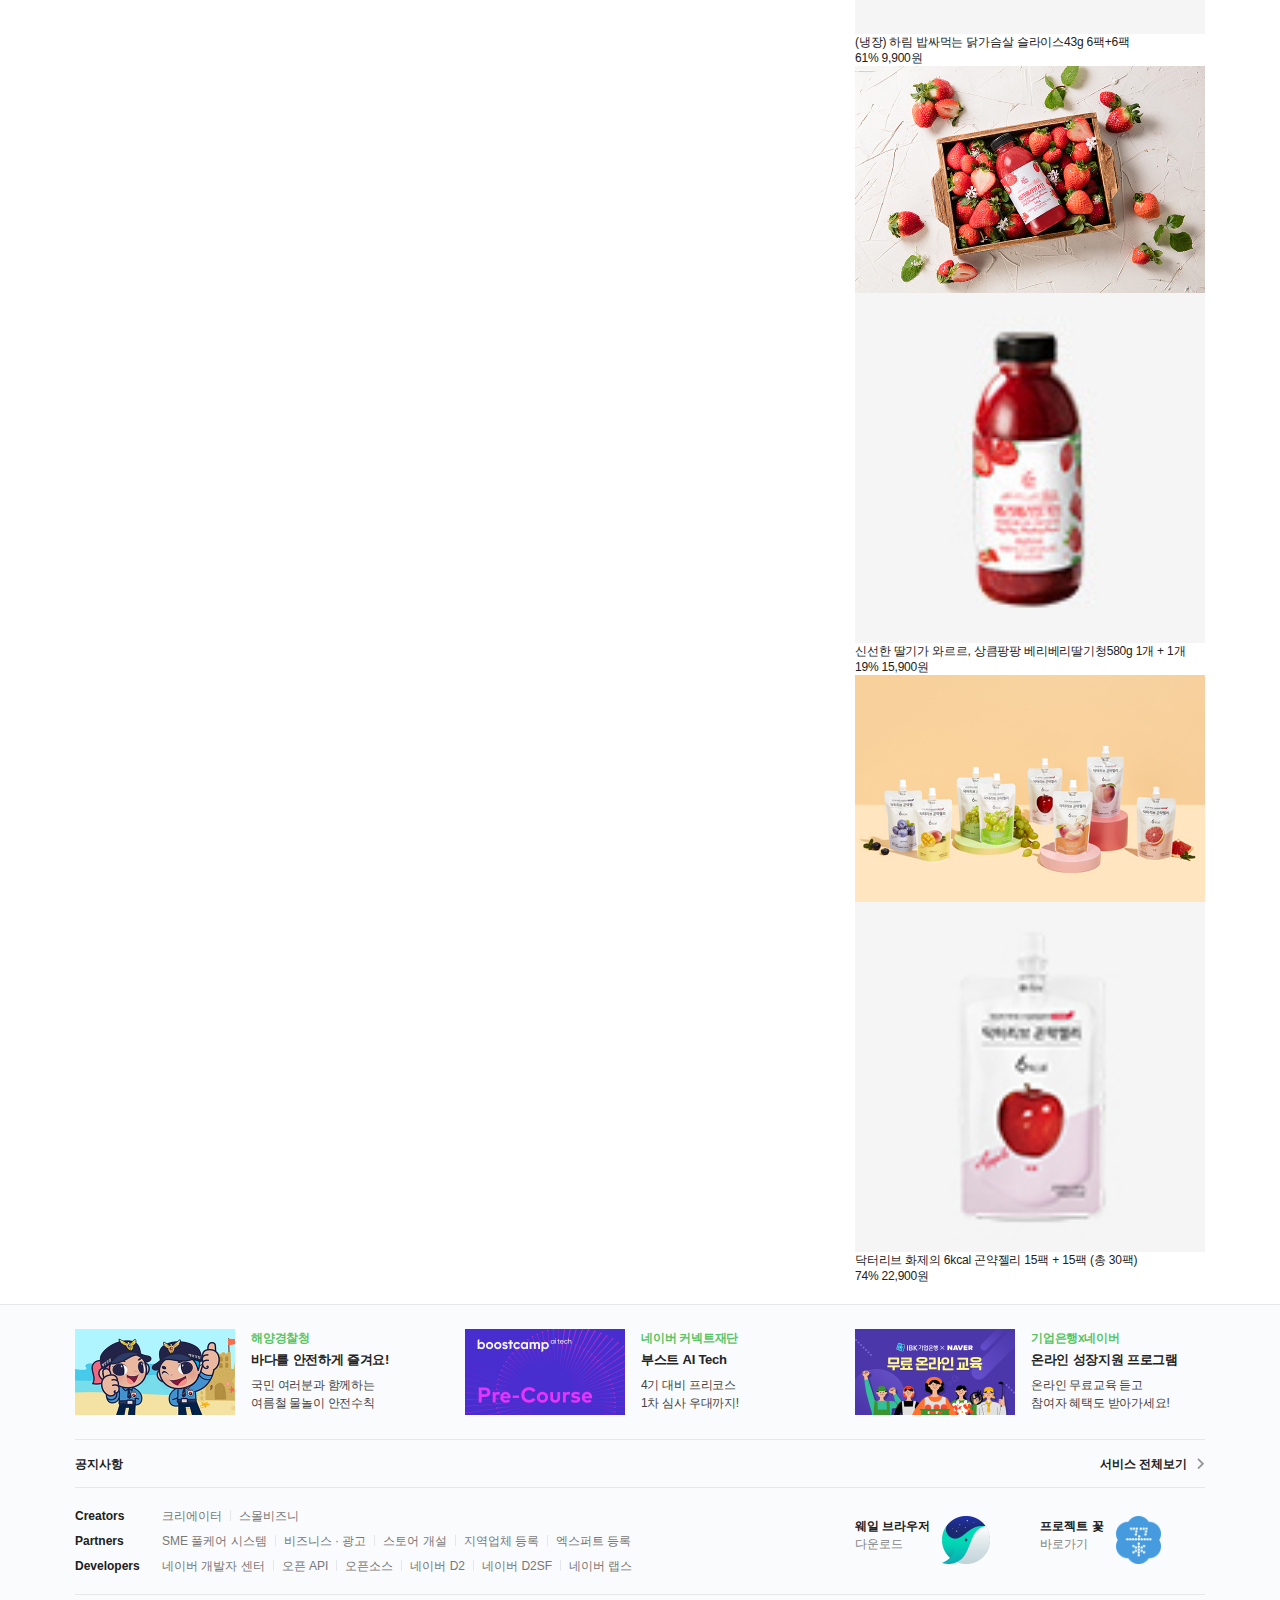
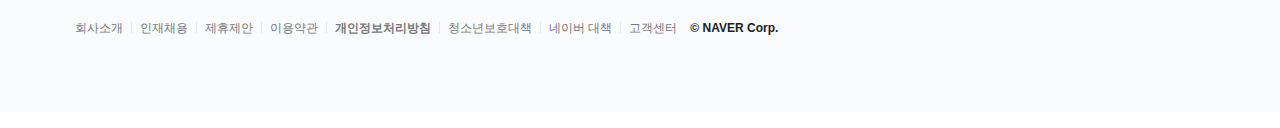
==== commit 8b4b7dee: "naver2 column-left 100% 완료" ====
--- a/index2.html
+++ b/index2.html
@@ -138,7 +138,7 @@
                         <a href="" class="link-title">뉴스스탠드</a>
                         <div class="sort-area">
                             <a href="#" class="btn-sort">구독한 언론사</a>
-                            <a href="#" class="btn-sort active">전체 언론사</a>
+                            <a href="#" class="btn-sort active">전체언론사</a>
                         </div>
                         <div class="set-area">
                             <a href="#" class="link-set ic-list"><span class="blind">리스트형</span></a>
@@ -271,17 +271,17 @@
                                     </a>
                                 </li>
                             </ul>
-                        </div>
-                        <i class="vt-line vt1"></i>
-                        <i class="vt-line vt2"></i>
-                        <i class="vt-line vt3"></i>
-                        <i class="vt-line vt4"></i>
-                        <i class="vt-line vt5"></i>
-                        <i class="hr-line hr5"></i>
-                        <i class="hr-line hr5"></i>
-                        <i class="hr-line hr5"></i>
-                        <a href="#" class="btn prev"><span class="blind">이전</span></a>
-                        <a href="#" class="btn next"><span class="blind">다음</span></a>
+                            <i class="vt-line vt1"></i>
+                            <i class="vt-line vt2"></i>
+                            <i class="vt-line vt3"></i>
+                            <i class="vt-line vt4"></i>
+                            <i class="vt-line vt5"></i>
+                            <i class="hr-line hr1"></i>
+                            <i class="hr-line hr2"></i>
+                            <i class="hr-line hr3"></i>
+                            <a href="#" class="btn prev"><span class="blind">이전</span></a>
+                            <a href="#" class="btn next"><span class="blind">다음</span></a>
+                        </div>
                     </div>
                 </section>
                 <section class="sc-themepost">
@@ -289,13 +289,14 @@
                     <div class="group-title">
                         <div class="title-area">
                             <strong class="title">오늘 읽을만한 글</strong>
-                            <span class="desc">주제별로 분류된 다양한 글 음</span>
+                            <span class="desc">주제별로 분류된 다양한 글</span>
                         </div>
                         <div class="list-area">
                             <span class="info">
                                 <strong class="total">671</strong>
                                 개의 글
                             </span>
+                            <i class="bar"></i>
                             <a href="#" class="btn-set">관심주제 설정</a>
                         </div>
                     </div>
@@ -319,7 +320,7 @@
                             <li class="theme-item">
                                 <a href="#" class="link-theme">
                                     추천
-                                    <i class="ic-dot"></i>
+                                    <i class="ic-middot"></i>
                                     구독
                                 </a>
                             </li>
@@ -330,13 +331,6 @@
                                 <a href="#" class="link-theme">리빙</a>
                             </li>
                         </ul>
-                        <i class="vt-line vt1"></i>
-                        <i class="vt-line vt2"></i>
-                        <i class="vt-line vt3"></i>
-                        <i class="vt-line vt4"></i>
-                        <i class="vt-line vt5"></i>
-                        <i class="vt-line vt6"></i>
-                        <i class="vt-line vt7"></i>
                         <a href="#" class="btn prev"><span class="blind">prev</span></a>
                         <a href="#" class="btn next"><span class="blind">next</span></a>
                         </ul>
@@ -350,7 +344,10 @@
                                             <img src="./assets/images/topstory-thumb1.jpg" alt="미숫가루라떼">
                                             <i class="ic-play"></i>
                                             <span class="dim"></span>
-                                            <span class="runtime">1:18</span>
+                                            <span class="runtime">
+                                                <span class="blind">재생시간</span>
+                                                1:18
+                                            </span>
                                         </div>
                                         <div class="info-box">
                                             <em class="category">[푸드클래스] 만개의 레시피</em>
@@ -371,7 +368,10 @@
                                             <img src="./assets/images/topstory-thumb2.jpg" alt="대추방울토마토">
                                             <i class="ic-play"></i>
                                             <span class="dim"></span>
-                                            <span class="runtime">1:06</span>
+                                            <span class="runtime">
+                                                <span class="blind">재생시간</span>
+                                                1:06
+                                            </span>
                                         </div>
                                         <div class="info-box">
                                             <em class="category">[푸드클래스] 꽁블 요리연구가</em>
@@ -596,70 +596,75 @@
                             </ul>
                         </div>
                         <div class="group-list5 type2">
-                            <ul class="funding-list">
-                                <li class="funding-item">
-                                    <a href="#" class="funding-wrap">
-                                        <div class="thumb-box thumb-bd">
-                                            <img src="./assets/images/funding-thumb1.jpg" alt="고소한 국산 콩드부르">
-                                            <span class="badge">펀딩</span>
-                                        </div>
-                                        <div class="info-box">
-                                            <strong class="title">K-농산물의 힘! 부드럽고 고소한 국산 '콩'드브루</strong>
-                                            <div class="source-box">
-                                                <span class="desc">
-                                                    <em>392%</em>
-                                                    달성
-                                                </span>
-                                                <span class="source">소이차</span>
-                                            </div>
-                                        </div>
-                                    </a>
-                                </li>
-                                <li class="funding-item">
-                                    <a href="#" class="funding-wrap">
-                                        <div class="thumb-box thumb-bd">
-                                            <img src="./assets/images/funding-thumb2.jpg" alt="해남꿀고구마">
-                                            <span class="badge">펀딩</span>
-                                        </div>
-                                        <div class="info-box">
-                                            <strong class="title">해남에서 정성껏 숙성한 꿀 고구마</strong>
-                                            <div class="source-box">
-                                                <span class="desc">
-                                                    <em>661%</em>
-                                                    달성
-                                                </span>
-                                                <span class="source">해남친구들</span>
-                                            </div>
-                                        </div>
-                                    </a>
-                                </li>
-                                <li class="funding-item">
-                                    <a href="#" class="funding-wrap">
-                                        <div class="thumb-box thumb-bd">
-                                            <img src="./assets/images/funding-thumb3.jpg" alt="호미곶">
-                                            <span class="badge">펀딩</span>
-                                        </div>
-                                        <div class="info-box">
-                                            <strong class="title">쫄깃함과 풍미를 자랑하는 호미곶 돌문어</strong>
-                                            <div class="source-box">
-                                                <span class="desc">
-                                                    <em>1,702%</em>
-                                                    달성
-                                                </span>
-                                                <span class="source">호미곶돌문어사업협동조합</span>
-                                            </div>
-                                        </div>
-                                    </a>
-                                </li>
-                            </ul>
-                        </div>
-                        <a href="#" class="btn prev"><span class="blind">이전</span></a>
-                        <a href="#" class="btn next"><span class="blind">다음</span></a>
-                    </div>
-                    <div class="group-more">
-                        <div class="more-wrap">
-                            <a href="#" class="btn-more"><span class="blind">더보기</span></a>
-                            <a href="#" class="text">새로운 글 더보기</a>
+                            <div class="funding-title">
+                                <a href="#" class="link-funding">마음까지 채우는 클릭</a>
+                            </div>
+                            <div class="funding-area">
+                                <ul class="funding-list">
+                                    <li class="funding-item">
+                                        <a href="#" class="funding-wrap">
+                                            <div class="thumb-box thumb-bd">
+                                                <img src="./assets/images/funding-thumb1.jpg" alt="고소한 국산 콩드부르">
+                                                <span class="badge">펀딩</span>
+                                            </div>
+                                            <div class="info-box">
+                                                <strong class="title">K-농산물의 힘! 부드럽고 고소한 국산 '콩'드브루</strong>
+                                                <div class="source-box">
+                                                    <span class="source">소이차</span>
+                                                    <span class="desc">
+                                                        <em>392%</em>
+                                                        달성
+                                                    </span>
+                                                </div>
+                                            </div>
+                                        </a>
+                                    </li>
+                                    <li class="funding-item">
+                                        <a href="#" class="funding-wrap">
+                                            <div class="thumb-box thumb-bd">
+                                                <img src="./assets/images/funding-thumb2.jpg" alt="해남꿀고구마">
+                                                <span class="badge">펀딩</span>
+                                            </div>
+                                            <div class="info-box">
+                                                <strong class="title">해남에서 정성껏 숙성한 꿀 고구마</strong>
+                                                <div class="source-box">
+                                                    <span class="desc">
+                                                        <em>661%</em>
+                                                        달성
+                                                    </span>
+                                                    <span class="source">해남친구들</span>
+                                                </div>
+                                            </div>
+                                        </a>
+                                    </li>
+                                    <li class="funding-item">
+                                        <a href="#" class="funding-wrap">
+                                            <div class="thumb-box thumb-bd">
+                                                <img src="./assets/images/funding-thumb3.jpg" alt="호미곶">
+                                                <span class="badge">펀딩</span>
+                                            </div>
+                                            <div class="info-box">
+                                                <strong class="title">쫄깃함과 풍미를 자랑하는 호미곶 돌문어</strong>
+                                                <div class="source-box">
+                                                    <span class="desc">
+                                                        <em>1,702%</em>
+                                                        달성
+                                                    </span>
+                                                    <span class="source">호미곶돌문어사업협동조합</span>
+                                                </div>
+                                            </div>
+                                        </a>
+                                    </li>
+                                </ul>
+                                <a href="#" class="btn prev"><span class="blind">이전</span></a>
+                                <a href="#" class="btn next"><span class="blind">다음</span></a>
+                            </div>
+                        </div>
+                        <div class="group-more">
+                            <div class="more-wrap">
+                                <a href="#" class="btn-more"><span class="blind">더보기</span></a>
+                                <a href="#" class="text">새로운 글 더보기</a>
+                            </div>
                         </div>
                     </div>
                 </section>
--- a/assets/css/layout2.css
+++ b/assets/css/layout2.css
@@ -392,6 +392,9 @@
     color: #242424;
     white-space: nowrap;
 }
+.footer .banner-wrap:hover .title{
+    text-decoration: underline;
+}
 .footer .banner-wrap .desc1,
 .footer .banner-wrap .desc2{
     overflow: hidden;
@@ -435,6 +438,9 @@
     content: '';
     clear: both;
     display: block;
+}
+.footer .aside-area a:hover{
+    text-decoration: underline;
 }
 .footer .aside-left{
     float: left;
@@ -510,6 +516,9 @@
 .footer .corp-area{
     padding-top: 25px;
 }
+.footer .corp-area a:hover{
+    text-decoration: underline;
+}
 .footer .corp-list{
     overflow: hidden;
     float: left;
@@ -529,6 +538,7 @@
     vertical-align: -1px;
 }
 .footer .corp-item strong{
+    font-weight: bold;
 }
 .footer .addr{
     float: left;
--- a/assets/css/main2.css
+++ b/assets/css/main2.css
@@ -44,16 +44,731 @@
     width: 310px;
     font-size: 13px;
 }
+.sc-news .issue-area .link-issue:hover{
+    text-decoration: underline;
+}
 .sc-news .direct-area{
     float: right;
 }
-.sc-news .link-news
+.sc-news .direct-area a{
+    float: left;
+    height: 24px;
+    font-size: 13px;
+    text-decoration: none;
+    font-weight: bold;
+}
+.sc-news .link-newshome{
+    color: #3565c9;
+}
+.sc-news .link-newshome::after{
+    content: '';
+    display: inline-block;
+    width: 3px;
+    height: 3px;
+    margin-left: 8px;
+    background-color: #c8ccd1;
+    -webkit-border-radius: 50%;
+    border-radius: 50%;
+    vertical-align: 3px;
+}
+.sc-news .link-direct{
+    margin: 0 4px 0 7px;
+    color: #202020;
+}
 .sc-news .group-title{
+    padding: 22px 0 16px;
+    font-size: 14px;
+    line-height: 18px;
+}
+.sc-news .group-title::after{
+    content: '';
+    clear: both;
+    display: block;
+}
+.sc-news .link-title{
+    float: left;
+    color: #000;
+    font-weight: 700;
+    white-space: nowrap;
+}
+.sc-news .link-title::before{
+    content: '';
+    display: inline-block;
+    width: 27px;
+    height: 24px;
+    margin: -6px 1px 0 0;
+    background-position: -336px -345px;
+    background-repeat: no-repeat;
+    vertical-align: top;
+}
+.sc-news .link-title::after{
+    content: '';
+    display: inline-block;
+    width: 7px;
+    height: 11px;
+    margin-left: 6px;
+    background-position: -444px -317px;
+    background-repeat: no-repeat;
+    vertical-align: top;
+    vertical-align: -1px;
+}
+.sc-news .sort-area{
+    float: left;
+    margin-left: 10px;
+}
+.sc-news .btn-sort{
+    font-size: 14px;
+    color: #505050;
+}
+.sc-news .btn-sort.active{
+    color: #000;
+    font-weight: 700;
+}
+.sc-news .btn-sort:last-child:before{
+    content: '';
+    background-color: #c7ccd1;
+    display: inline-block;
+    width: 4px;
+    height: 4px;
+    margin: 0 8px 0 4px;
+    -webkit-border-radius: 50%;
+    border-radius: 50%;
+    vertical-align: 3px;
+}
+.sc-news .set-area{
+    float: right;
+}
+.sc-news .link-set{
+    float: left;
+    padding: 0 9px;
+}
+.sc-news .link-set::after{
+    content: '';
+    display: inline-block;
+    width: 14px;
+    height: 13px;
+    background-position: -49px -419px;
+    vertical-align: top;
+    opacity: .7;
+}
+.sc-news .ic-tile::after{
+    background-position: -444px -19px;
+    opacity: 1;
+}
+.sc-news .ic-set::after{
+    display: inline-block;
+    width: 15px;
+    height: 15px;
+    background-position: 0 -419px;
+    vertical-align: top;
+    opacity: .7;
+    filter: alpha(opacity=70);
+    margin: -1px 0 1px;
+}
+.sc-news .link-set:hover::after{
+    opacity: 1;
 }
 .sc-news .content{}
+.sc-news .group-tile{
+    position: relative;
+    /* 수직 수평선 */
+    height: 260px;
+    border: 1px solid #dae1e6;
+}
+.sc-news .group-tile .btn{
+    position: absolute;
+    top: 50%;
+    transform: translateY(-50%);
+}
+.sc-news .group-tile .btn::after{
+    content: '';
+    display: inline-block;
+    width: 44px;
+    height: 44px;
+    background-position: 0 -299px;
+    vertical-align: top;
+}
+.sc-news .group-tile .btn.next::after{
+    background-position: -224px -158px;
+}
+.sc-news .group-tile .btn.prev{
+    left: -27px;
+}
+.sc-news .group-tile .btn.next{
+    right: -27px;
+}
+.sc-news .media-list{}
+.sc-news .media-list::after{
+    content: '';
+    clear: both;
+    display: block;
+}
+.sc-news .media-item{
+    float: left;
+    width: calc(100% / 6);
+    height: 65px;
+    text-align: center;
+}
+.sc-news .media-item .link-media{
+    display: block;
+    padding: 23px 0 22px;
+}
+.sc-news .media-item .link-media img{
+    height: 20px;
+}
+/* 수직선 수평선 */
+.sc-news .vt-line{
+    position: absolute;
+    top: 0;
+    width: 1px;
+    height: 100%;
+    background-color: #dae1e6;
+}
+.sc-news .vt-line.vt1{
+    left: 124px;
+}
+.sc-news .vt-line.vt2{
+    left: 248px;
+}
+.sc-news .vt-line.vt3{
+    left: 372px;
+}
+.sc-news .vt-line.vt4{
+    left: 497px;
+}
+.sc-news .vt-line.vt5{
+    left: 622px;
+}
+.sc-news .hr-line{
+    position: absolute;
+    top: 0;
+    width: 100%;
+    height: 1px;
+    background-color: #dae1e6;
+}
+.sc-news .hr-line.hr1{
+    top: 65px;
+}
+.sc-news .hr-line.hr2{
+    top: 130px;
+}
+.sc-news .hr-line.hr3{
+    top: 195px;
+}
+
 /* sc-news 끝 */
+
+/* sc-themepost 시작 */
+
+.sc-themepost{
+    padding: 35px 0 27px;
+    letter-spacing: -.25px;
+}
+.sc-themepost .group-title{
+    overflow: hidden;
+    padding-bottom: 17px;
+}
+.sc-themepost .title-area{
+    float: left;
+}
+.sc-themepost .title-area .title{
+    font-size: 14px;
+    color: #000;
+    font-weight: bold;
+}
+.sc-themepost .title-area .desc{
+    margin-left: 8px;
+    color: grey;
+}
+.sc-themepost .list-area{
+    float: right;
+}
+.sc-themepost .list-area .info{
+    float: left;
+    color: grey;
+}
+.sc-themepost .list-area .total{
+    font-weight: bold;
+    color: #000;
+}
+.sc-themepost .list-area .bar{
+        float: left;
+        width: 1px;
+        height: 10px;
+        margin: 3px 7px;
+        background-color: #ccc;
+}
+.sc-themepost .list-area .btn-set::before{
+    content: '';
+    display: inline-block;
+    width: 11px;
+    height: 11px;
+    background-position: -444px -194px;
+    vertical-align: top;
+    margin-right: 4px;
+    vertical-align: -1px;
+    opacity: .7;
+}
+.sc-themepost .group-theme{
+    position: relative;
+    border: 1px solid #dae1e6;
+}
+.sc-themepost .group-theme .btn{
+    position: absolute;
+    top: 50%;
+    transform: translateY(-50%);
+}
+.sc-themepost .group-theme .btn::after{
+    content: "";
+    display: inline-block;
+    width: 40px;
+    height: 40px;
+    background-position: -128px -345px;
+    vertical-align: top;
+}
+.sc-themepost .group-theme .btn.next::after{
+    background-position: -86px -345px;
+}
+.sc-themepost .group-theme .btn.prev{
+    left: -23px;
+}
+.sc-themepost .group-theme .btn.next{
+    right: -18px;
+}
+.sc-themepost .theme-list{}
+.sc-themepost .theme-list::after{
+    content: '';
+    clear: both;
+    display: block;
+}
+.sc-themepost .theme-item{
+    float: left;
+    width: calc(100% / 8);
+}
+.sc-themepost .link-theme{
+    display: block;
+    border-right: 1px solid #dae1e6;
+    font-size: 13px;
+    line-height: 49px;
+    font-weight: 700;
+    text-align: center;
+}
+.sc-themepost .link-theme .ic-middot{
+    width: 2px;
+    height: 2px;
+    display: inline-block;
+    margin: 0 2px;
+    background-color: rgba(32,32,32,.8);
+    -webkit-border-radius: 50%;
+    border-radius: 50%;
+    vertical-align: 4px;
+}
+.sc-themepost .theme-item:last-child .link-theme{
+    border-right: 0;
+}
+.sc-themepost .link-theme.active{
+    margin: 0 -1px;
+    -webkit-border-radius: 1px;
+    border-radius: 1px;
+    -webkit-box-shadow: 0 3px 6px 0 rgb(0 0 0 / 16%);
+    box-shadow: 0 3px 6px 0 rgb(0 0 0 / 16%);
+    background-color: #ebaa00;
+    color: #fff;
+}
+.sc-themepost .content{
+    margin-top: 4px;
+}
+.sc-themepost .group-list1{
+    padding: 18px 0;
+    border-bottom: 1px solid #e4e8eb;
+}
+.sc-themepost .topstory-list{}
+.sc-themepost .topstory-list::after{
+    content: '';
+    clear: both;
+    display: block;
+}
+.sc-themepost .topstory-item{
+    float: left;
+    width: calc((100% - 22px) / 2);
+}
+.sc-themepost .topstory-item + li{
+    margin-left: 22px;
+}
+.sc-themepost .topstory-wrap{}
+.sc-themepost .topstory-wrap .thumb-box{}
+.sc-themepost .topstory-wrap .ic-play{
+    position: absolute;
+    bottom: 9px;
+    left: 12px;
+    display: inline-block;
+    width: 24px;
+    height: 28px;
+    background-position: 0 -389px;
+    vertical-align: top;
+}
+.sc-themepost .topstory-wrap .runtime{
+    position: absolute;
+    right: 10px;
+    bottom: 8px;
+    display: inline-block;
+    padding: 3px 6px;
+    border-radius: 2px;
+    line-height: 14px;
+    background-color: #000;
+    color: #fff;
+    opacity: .7;
+}
+.sc-themepost .topstory-wrap .info-box{
+    padding: 16px 18px 0 0;
+}
+.sc-themepost .topstory-wrap .info-box > *{
+    display: block;
+    overflow: hidden;
+    text-overflow: ellipsis;
+    white-space: nowrap;
+}
+.sc-themepost .topstory-wrap .category{
+    font-weight: 700;
+    color: #ebaa00;
+}
+.sc-themepost .topstory-wrap .title{
+    margin-top: 6px;
+    font-size: 13px;
+    font-weight: bold;
+}
+.sc-themepost .topstory-wrap .desc{
+    -webkit-line-clamp: 2;
+    -webkit-box-orient: vertical;
+    margin-top: 5px;
+    font-size: 13px;
+    color: #404040;
+}
+.sc-themepost .topstory-wrap .hashtag{
+    max-width: 100%;
+    margin-top: 4px;
+    vertical-align: top;
+}
+/* group-list1 */
+.sc-themepost .type1{
+    padding: 18px 0;
+    border-bottom: 1px solid #e4e8eb;
+}
+.sc-themepost .type1 .recipe-list{}
+.sc-themepost .type1 .recipe-item{
+    overflow: hidden;
+}
+.sc-themepost .type1 .recipe-item + li{
+    margin-top: 18px;
+}
+.sc-themepost .type1 .recipe-wrap{
+    float: left;
+}
+.sc-themepost .type1 .thumb-box{
+    float: left;
+    width: 170px;
+    height: 114px;
+    margin-right: 21px;
+}
+.sc-themepost .type1 .info-box{
+    overflow: hidden;
+    padding: 4px 47px 0 0;
+    text-decoration: none;
+}
+.sc-themepost .type1 .recipe{
+    overflow: hidden;
+    text-overflow: ellipsis;
+    white-space: nowrap;
+    display: block;
+    font-weight: 700;
+    color: #ebaa00;
+}
+.sc-themepost .type1 .title{
+    overflow: hidden;
+    text-overflow: ellipsis;
+    white-space: nowrap;
+    display: block;
+    height: auto;
+    margin-top: 2px;
+    font-weight: bold;
+    font-size: 13px;
+}
+.sc-themepost .type1 .desc{
+    display: block;
+    display: -webkit-box;
+    overflow: hidden;
+    max-height: 40px;
+    line-height: 20px;
+    text-overflow: ellipsis;
+    -webkit-line-clamp: 2;
+    -webkit-box-orient: vertical;
+    margin-top: 2px;
+    font-size: 13px;
+    color: #404040;
+}
+.sc-themepost .type1 .source-box{
+    overflow: hidden;
+    text-overflow: ellipsis;
+    white-space: nowrap;
+    color: #505050;
+    margin-top: 4px;
+}
+.sc-themepost .type1 .source{
+    float: left;
+    color: #505050;
+}
+.sc-themepost .type1 .date{
+    float: left;
+    color: grey;
+}
+.sc-themepost .type1 .date::before{
+    content: '';
+    display: inline-block;
+    width: 2px;
+    height: 2px;
+    -webkit-border-radius: 50%;
+    border-radius: 50%;
+    vertical-align: top;
+    margin: 0 5px;
+    vertical-align: 3px;
+    background-color: grey;
+}
+/* group-list2 group-list4 100% 레이아웃/디자인 동일*/
+
+.sc-themepost .type2 ul{}
+.sc-themepost .type2 ul::after{
+    content: '';
+    clear: both;
+    display: block;
+}
+.sc-themepost .type2 li{
+    float: left;
+    width: calc((100% - 54px) / 3);
+}
+.sc-themepost .type2 li + li{
+    margin-left: 27px;
+}
+/* group-list3 group-list5 레이아웃 동일 */
+
+.sc-themepost .group-list3{
+    padding: 18px 0 17px;
+    border-bottom: 1px solid #e4e8eb;
+}
+.sc-themepost .media-wrap{}
+.sc-themepost .media-wrap .thumb-box{
+    position: relative;
+}
+.sc-themepost .media-wrap .ic-play{
+    position: absolute;
+    bottom: 9px;
+    left: 12px;
+    display: inline-block;
+    width: 24px;
+    height: 28px;
+    background-position: 0 -389px;
+    vertical-align: top;
+}
+.sc-themepost .media-wrap .runtime{
+    position: absolute;
+    right: 10px;
+    bottom: 8px;
+    display: inline-block;
+    padding: 3px 6px;
+    border-radius: 2px;
+    line-height: 14px;
+    background-color: #000;
+    color: #fff;
+    opacity: .7;
+}
+.sc-themepost .media-wrap .info-box{
+    padding-top: 12px;
+}
+.sc-themepost .media-wrap .title{
+    display: -webkit-box;
+    overflow: hidden;
+    max-height: 40px;
+    line-height: 20px;
+    text-overflow: ellipsis;
+    -webkit-line-clamp: 2;
+    -webkit-box-orient: vertical;
+    font-size: 13px;
+    font-weight: bold;
+}
+.sc-themepost .media-wrap .source-box{
+    display: inline-block;
+    overflow: hidden;
+    text-overflow: ellipsis;
+    white-space: nowrap;
+    color: #505050;
+}
+.sc-themepost .media-wrap .source{
+    float: left;
+    color: #505050;
+}
+.sc-themepost .media-wrap .date{
+    float: left;
+    color: grey;
+}
+.sc-themepost .media-wrap .date::before{
+    content: '';
+    display: inline-block;
+    width: 2px;
+    height: 2px;
+    margin: 0 5px;
+    background-color: grey;
+    -webkit-border-radius: 50%;
+    border-radius: 50%;
+    vertical-align: top;
+    vertical-align: 3px;
+}
+/* group-list3  */
+
+.sc-themepost .group-list5{}
+.sc-themepost .funding-area{
+    position: relative;
+}
+.sc-themepost .funding-area .btn{
+    position: absolute;
+    top: 84px;
+    transform: translateY(-50%);
+}
+.sc-themepost .funding-area .btn::after{
+    content: '';
+    display: inline-block;
+    width: 40px;
+    height: 40px;
+    background-position: -44px -345px;
+    vertical-align: top;
+}
+.sc-themepost .funding-area .btn.next::after{
+    background-position: -86px -345px;
+}
+.sc-themepost .funding-area .btn.prev{
+    left: -22px;
+}
+.sc-themepost .funding-area .btn.next{
+    right: -22px;
+}
+.sc-themepost .funding-title{
+    padding-top: 24px;
+    
+}
+.sc-themepost .link-funding{
+    font-weight: bold;
+    font-size: 14px;
+    color: #000;
+}
+.sc-themepost .link-funding::after{
+    content: '';
+    display: inline-block;
+    width: 7px;
+    height: 11px;
+    margin-left: 6px;
+    background-position: -444px -304px;
+    vertical-align: 0;
+}
+.sc-themepost .funding-list{
+    padding: 18px 0 17px;
+}
+.sc-themepost .funding-wrap{}
+.sc-themepost .funding-wrap .thumb-box{
+    position: relative;
+}
+.sc-themepost .funding-wrap .badge{
+    position: absolute;
+    top: 0;
+    left: 0;
+    display: block;
+    height: 30px;
+    padding: 0 10px;
+    line-height: 30px;
+    background-color: #ebaa00;
+    font-size: 12px;
+    color: #fff;
+}
+.sc-themepost .funding-wrap .info-box{
+    display: block;
+    padding-top: 12px;
+}
+.sc-themepost .funding-wrap .title{
+    display: block;
+    display: -webkit-box;
+    overflow: hidden;
+    max-height: 40px;
+    line-height: 20px;
+    text-overflow: ellipsis;
+    -webkit-line-clamp: 2;
+    -webkit-box-orient: vertical;
+    font-size: 13px;
+    font-weight: bold;
+}
+.sc-themepost .funding-wrap .source-box{
+    display: inline-block;
+    overflow: hidden;
+    text-overflow: ellipsis;
+    white-space: nowrap;
+    color: #505050;
+    margin-top: 4px;
+}
+.sc-themepost .funding-wrap .source{
+    float: left;
+    color: #505050;
+}
+.sc-themepost .funding-wrap .desc{
+    color: #808080;
+}
+.sc-themepost .funding-wrap .desc em{
+    color: #ebaa00;
+}
+.sc-themepost .funding-wrap .source::after{
+    content: '';
+    display: inline-block;
+    width: 2px;
+    height: 2px;
+    margin: 0 5px;
+    background-color: grey;
+    -webkit-border-radius: 50%;
+    border-radius: 50%;
+    vertical-align: top;
+    vertical-align: 3px;
+}
+/* group-list5 */
+
+.sc-themepost .group-more{
+    position: relative;
+    padding-top: 18px;
+    margin-bottom: 42px;
+    border-bottom: 1px solid #e4e8eb;
+}
+.sc-themepost .more-wrap{
+    position: absolute;
+    top: 0;
+    left: 334px;
+    display: inline-block;
+    text-align: center;
+    color: #505050;
+    cursor: pointer;
+}
+.sc-themepost .more-wrap > *{
+    display: block;
+}
+.sc-themepost .btn-more{}
+.sc-themepost .btn-more::before{
+    content: '';
+    display: inline-block;
+    width: 42px;
+    height: 42px;
+    margin: 0 auto 3px;
+    background-position: 0 -345px;
+    vertical-align: top;
+}
+
+/* sc-themepost 끝 */
+
+/* column-right 시작 */
 .column-right{
     float: right;
     width: 350px;
 }
+/* column-right 끝 */
 /* main 끝 */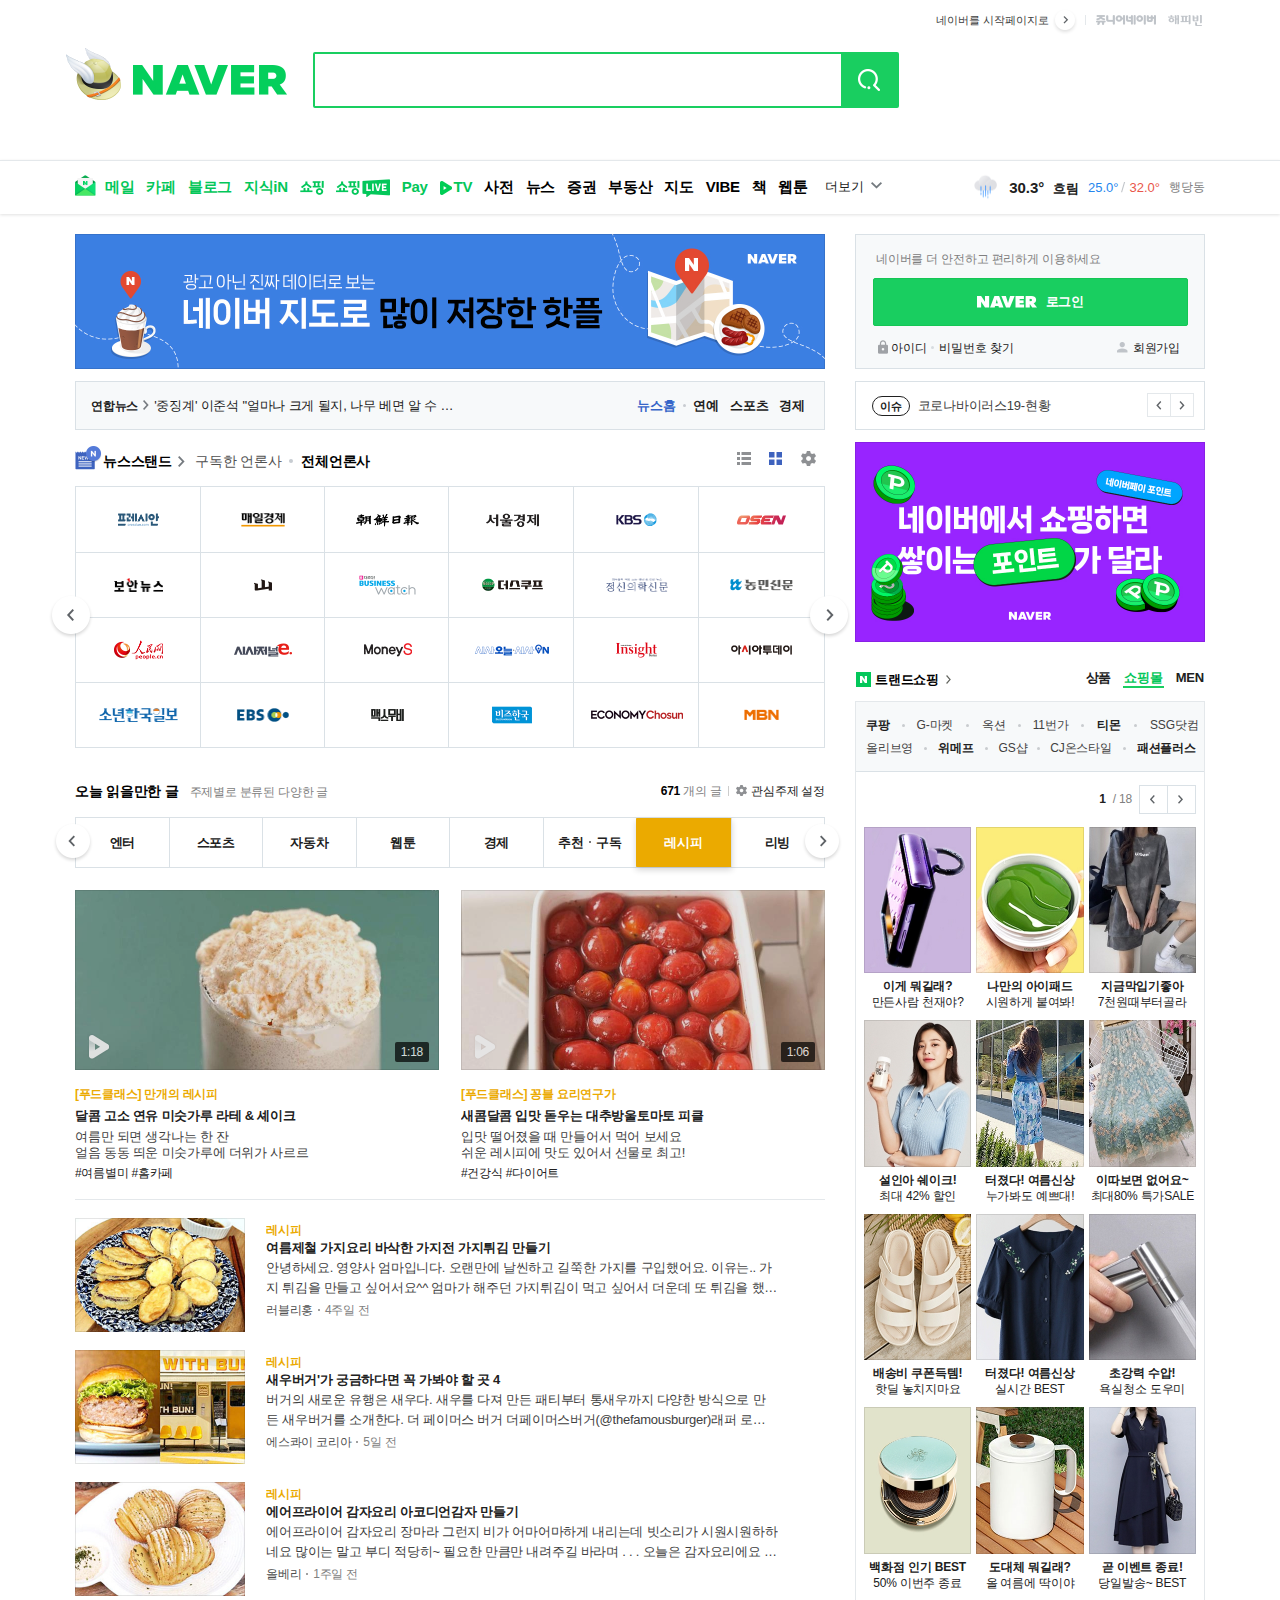
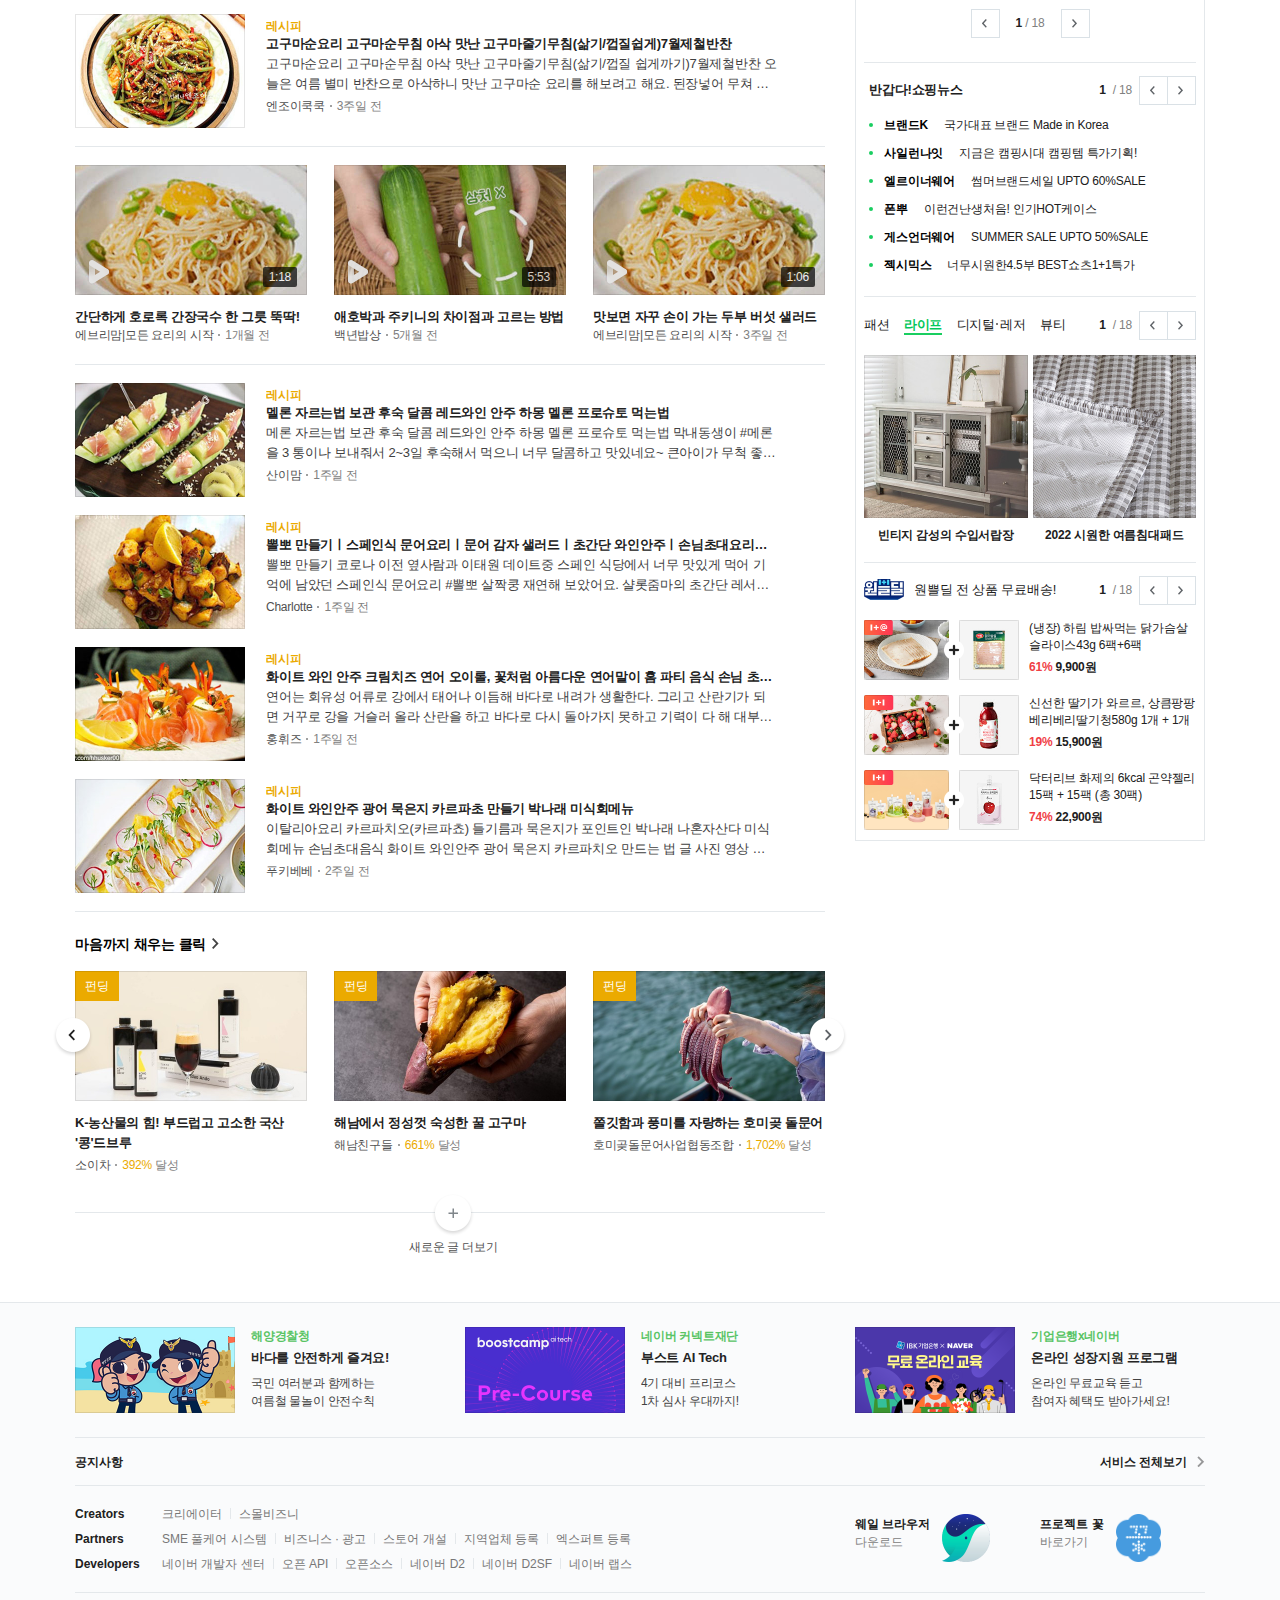
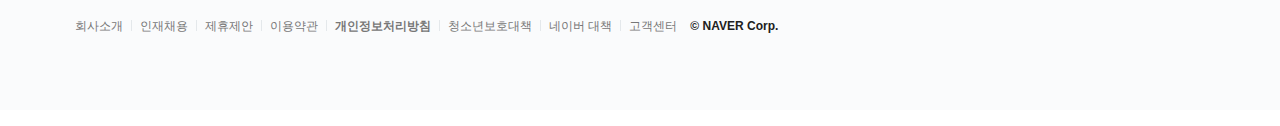
==== commit baed4498: "naver1 수정 + naver2 완료" ====
--- a/index2.html
+++ b/index2.html
@@ -707,14 +707,15 @@
                 <section class="sc-shop">
                     <div class="group-title">
                         <h2 class="title">트랜드쇼핑</h2>
-                    </div>
-                    <div class="tab-area">
-                        <a href="#" class="tab active">상품</a>
-                        <a href="#" class="tab">쇼핑몰</a>
-                        <a href="#" class="tab">MEN</a>
+                        <div class="tab-area">
+                            <a href="#" class="tab">상품</a>
+                            <a href="#" class="tab active">쇼핑몰</a>
+                            <a href="#" class="tab">MEN</a>
+                        </div>
                     </div>
                     <div class="content">
                         <div class="group-list1">
+                            <h3 class="blind">쇼핑몰 바로가기</h3>
                             <div class="mall-top">
                                 <a href="#" class="link-mall dot lr12"><strong>쿠팡</strong></a>
                                 <a href="#" class="link-mall dot lr13">G-마켓</a>
@@ -724,11 +725,11 @@
                                 <a href="#" class="link-mall">SSG닷컴</a>
                             </div>
                             <div class="mall-bottom">
-                                <a href="#" class="link-mall dot">올리브영</a>
-                                <a href="#" class="link-mall dot"><strong>위메프</strong></a>
-                                <a href="#" class="link-mall dot">GS샵</a>
-                                <a href="#" class="link-mall dot">CJ온스타일</a>
-                                <a href="#" class="link-mall dot"><strong>패션플러스</strong></a>
+                                <a href="#" class="link-mall lr11 dot">올리브영</a>
+                                <a href="#" class="link-mall lr11 dot"><strong>위메프</strong></a>
+                                <a href="#" class="link-mall lr10 dot">GS샵</a>
+                                <a href="#" class="link-mall lr11 dot">CJ온스타일</a>
+                                <a href="#" class="link-mall"><strong>패션플러스</strong></a>
                             </div>
                         </div>
                         <div class="group-list2">
@@ -749,7 +750,7 @@
                             <ul class="goods-list">
                                 <li class="goods-item">
                                     <a href="#" class="goods-wrap">
-                                        <div class="thumb thumb-bd">
+                                        <div class="thumb-box thumb-bd">
                                             <img src="./assets/images/goods-thumb1.jpg" alt="핸드폰">
                                         </div>
                                         <div class="info-box">
@@ -760,7 +761,7 @@
                                 </li>
                                 <li class="goods-item">
                                     <a href="#" class="goods-wrap">
-                                        <div class="thumb thumb-bd">
+                                        <div class="thumb-box thumb-bd">
                                             <img src="./assets/images/goods-thumb2.jpg" alt="아이패드">
                                         </div>
                                         <div class="info-box">
@@ -771,7 +772,7 @@
                                 </li>
                                 <li class="goods-item">
                                     <a href="#" class="goods-wrap">
-                                        <div class="thumb thumb-bd">
+                                        <div class="thumb-box thumb-bd">
                                             <img src="./assets/images/goods-thumb3.jpg" alt="7천원상품">
                                         </div>
                                         <div class="info-box">
@@ -782,7 +783,7 @@
                                 </li>
                                 <li class="goods-item">
                                     <a href="#" class="goods-wrap">
-                                        <div class="thumb thumb-bd">
+                                        <div class="thumb-box thumb-bd">
                                             <img src="./assets/images/goods-thumb4.jpg" alt="설인아쉐이크">
                                         </div>
                                         <div class="info-box">
@@ -793,7 +794,7 @@
                                 </li>
                                 <li class="goods-item">
                                     <a href="#" class="goods-wrap">
-                                        <div class="thumb thumb-bd">
+                                        <div class="thumb-box thumb-bd">
                                             <img src="./assets/images/goods-thumb5.jpg" alt="여름신상">
                                         </div>
                                         <div class="info-box">
@@ -804,7 +805,7 @@
                                 </li>
                                 <li class="goods-item">
                                     <a href="#" class="goods-wrap">
-                                        <div class="thumb thumb-bd">
+                                        <div class="thumb-box thumb-bd">
                                             <img src="./assets/images/goods-thumb6.jpg" alt="치마">
                                         </div>
                                         <div class="info-box">
@@ -815,7 +816,7 @@
                                 </li>
                                 <li class="goods-item">
                                     <a href="#" class="goods-wrap">
-                                        <div class="thumb thumb-bd">
+                                        <div class="thumb-box thumb-bd">
                                             <img src="./assets/images/goods-thumb7.jpg" alt="핫딜">
                                         </div>
                                         <div class="info-box">
@@ -826,7 +827,7 @@
                                 </li>
                                 <li class="goods-item">
                                     <a href="#" class="goods-wrap">
-                                        <div class="thumb thumb-bd">
+                                        <div class="thumb-box thumb-bd">
                                             <img src="./assets/images/goods-thumb8.jpg" alt="여름신상옷">
                                         </div>
                                         <div class="info-box">
@@ -837,7 +838,7 @@
                                 </li>
                                 <li class="goods-item">
                                     <a href="#" class="goods-wrap">
-                                        <div class="thumb thumb-bd">
+                                        <div class="thumb-box thumb-bd">
                                             <img src="./assets/images/goods-thumb9.jpg" alt="욕실기구">
                                         </div>
                                         <div class="info-box">
@@ -848,7 +849,7 @@
                                 </li>
                                 <li class="goods-item">
                                     <a href="#" class="goods-wrap">
-                                        <div class="thumb thumb-bd">
+                                        <div class="thumb-box thumb-bd">
                                             <img src="./assets/images/goods-thumb10.jpg" alt="화장품">
                                         </div>
                                         <div class="info-box">
@@ -859,7 +860,7 @@
                                 </li>
                                 <li class="goods-item">
                                     <a href="#" class="goods-wrap">
-                                        <div class="thumb thumb-bd">
+                                        <div class="thumb-box thumb-bd">
                                             <img src="./assets/images/goods-thumb11.jpg" alt="주전자">
                                         </div>
                                         <div class="info-box">
@@ -870,7 +871,7 @@
                                 </li>
                                 <li class="goods-item">
                                     <a href="#" class="goods-wrap">
-                                        <div class="thumb thumb-bd">
+                                        <div class="thumb-box thumb-bd">
                                             <img src="./assets/images/goods-thumb12.jpg" alt="원피스신상">
                                         </div>
                                         <div class="info-box">
@@ -881,20 +882,84 @@
                                 </li>
                             </ul>
                             <div class="page">
-                                <a href="#" class="btn prev"><span class="blind">이전</span></a>
-                                <div class="num-box">
-                                    <em class="current-box">
-                                        1
-                                        <span class="blind">현재</span>
-                                    </em>
-                                    <span class="blind">전체</span>
-                                    / 18
+                                <div class="btn-box">
+                                    <a href="#" class="btn prev"><span class="blind">이전</span></a>
+                                    <div class="num-box">
+                                        <em class="current-box">
+                                            1
+                                            <span class="blind">현재</span>
+                                        </em>
+                                        <span class="blind">전체</span>
+                                        / 18
+                                    </div>
+                                    <a href="#" class="btn next"><span class="blind">다음</span></a>
                                 </div>
-                                <a href="#" class="btn next"><span class="blind">다음</span></a>
                             </div>
                         </div>
                         <div class="group-list3">
-                            <strong class="title">반갑다!쇼핑뉴스</strong>
+                            <div class="post-title">
+                                <strong class="title">반갑다!쇼핑뉴스</strong>
+                                <div class="control">
+                                    <div class="num-box">
+                                        <em class="current-box">
+                                            1
+                                            <span class="blind">현재</span>
+                                        </em>
+                                        <span class="blind">전체</span>
+                                        / 18
+                                    </div>
+                                    <div class="btn-box">
+                                        <a href="#" class="btn prev"><span class="blind">이전</span></a>
+                                        <a href="#" class="btn next"><span class="blind">다음</span></a>
+                                    </div>
+                                </div>
+                            </div>
+                            <ul class="post-list">
+                                <li class="post-item">
+                                    <a href="#" class="post-wrap">
+                                        <em class="title">브랜드K</em>
+                                        <span class="desc">국가대표 브랜드&nbsp;Made in Korea</span>
+                                    </a>
+                                </li>
+                                <li class="post-item">
+                                    <a href="#" class="post-wrap">
+                                        <em class="title">사일런나잇</em>
+                                        <span class="desc">지금은 캠핑시대&nbsp;캠핑템 특가기획!</span>
+                                    </a>
+                                </li>
+                                <li class="post-item">
+                                    <a href="#" class="post-wrap">
+                                        <em class="title">엘르이너웨어</em>
+                                        <span class="desc">썸머브랜드세일&nbsp;UPTO 60%SALE</span>
+                                    </a>
+                                </li>
+                                <li class="post-item">
+                                    <a href="#" class="post-wrap">
+                                        <em class="title">폰뿌</em>
+                                        <span class="desc">이런건난생처음!&nbsp;인기HOT케이스</span>
+                                    </a>
+                                </li>
+                                <li class="post-item">
+                                    <a href="#" class="post-wrap">
+                                        <em class="title">게스언더웨어</em>
+                                        <span class="desc">SUMMER SALE&nbsp;UPTO 50%SALE</span>
+                                    </a>
+                                </li>
+                                <li class="post-item">
+                                    <a href="#" class="post-wrap">
+                                        <em class="title">젝시믹스</em>
+                                        <span class="desc">너무시원한4.5부&nbsp;BEST쇼츠1+1특가</span>
+                                    </a>
+                                </li>
+                            </ul>
+                        </div>
+                        <div class="group-list4">
+                            <div class="cate-area">
+                                <a href="#">패션</a>
+                                <a href="#" class="active">라이프</a>
+                                <a href="#">디지털<i class="ic-dot"></i>레저</a>
+                                <a href="#">뷰티</a>
+                            </div>
                             <div class="control">
                                 <div class="num-box">
                                     <em class="current-box">
@@ -909,70 +974,10 @@
                                     <a href="#" class="btn next"><span class="blind">다음</span></a>
                                 </div>
                             </div>
-                            <ul class="post-list">
-                                <li class="post-item">
-                                    <a href="#" class="post-wrap">
-                                        <em class="title">브랜드K</em>
-                                        <span class="desc">국가대표 브랜드&nbsp;Made in Korea</span>
-                                    </a>
-                                </li>
-                                <li class="post-item">
-                                    <a href="#" class="post-wrap">
-                                        <em class="title">사일런나잇</em>
-                                        <span class="desc">지금은 캠핑시대&nbsp;캠핑템 특가기획!</span>
-                                    </a>
-                                </li>
-                                <li class="post-item">
-                                    <a href="#" class="post-wrap">
-                                        <em class="title">엘르이너웨어</em>
-                                        <span class="desc">썸머브랜드세일&nbsp;UPTO 60%SALE</span>
-                                    </a>
-                                </li>
-                                <li class="post-item">
-                                    <a href="#" class="post-wrap">
-                                        <em class="title">폰뿌</em>
-                                        <span class="desc">이런건난생처음!&nbsp;인기HOT케이스</span>
-                                    </a>
-                                </li>
-                                <li class="post-item">
-                                    <a href="#" class="post-wrap">
-                                        <em class="title">게스언더웨어</em>
-                                        <span class="desc">SUMMER SALE&nbsp;UPTO 50%SALE</span>
-                                    </a>
-                                </li>
-                                <li class="post-item">
-                                    <a href="#" class="post-wrap">
-                                        <em class="title">젝시믹스</em>
-                                        <span class="desc">너무시원한4.5부&nbsp;BEST쇼츠1+1특가</span>
-                                    </a>
-                                </li>
-                            </ul>
-                        </div>
-                        <div class="group-list4">
-                            <div class="cate-area">
-                                <a href="#">패션</a>
-                                <a href="#" class="active">라이프</a>
-                                <a href="#">디지털<i class="ic-dot"></i>레저</a>
-                                <a href="#">뷰티</a>
-                            </div>
-                            <div class="control">
-                                <div class="num-box">
-                                    <em class="current-box">
-                                        1
-                                        <span class="blind">현재</span>
-                                    </em>
-                                    <span class="blind">전체</span>
-                                    / 18
-                                </div>
-                                <div class="btn-box">
-                                    <a href="#" class="btn prev"><span class="blind">이전</span></a>
-                                    <a href="#" class="btn next"><span class="blind">다음</span></a>
-                                </div>
-                            </div>
                             <ul class="plus-list">
                                <li class="plus-item">
                                     <a href="#" class="plus-wrap">
-                                        <div class="thumb thumb-bd">
+                                        <div class="thumb-box thumb-bd">
                                             <img src="./assets/images/plus-thumb1.jpg" alt="빈티지 감성의 수입서랍장">
                                         </div>
                                         <div class="text-box">
@@ -982,7 +987,7 @@
                                </li> 
                                <li class="plus-item">
                                     <a href="#" class="plus-wrap">
-                                        <div class="thumb thumb-bd">
+                                        <div class="thumb-box thumb-bd">
                                             <img src="./assets/images/plus-thumb2.jpg" alt="여름침대패드">
                                         </div>
                                         <div class="text-box">
@@ -993,24 +998,26 @@
                             </ul>
                         </div>
                         <div class="group-list5">
-                            <strong class="title">
-                                <a href="#" class="link-logo">
-                                    <span class="blind">원쁠딜</span>
-                                </a>
-                                원쁠딜 전 상품 무료배송!
-                            </strong>
-                            <div class="control">
-                                <div class="num-box">
-                                    <em class="current-box">
-                                        1
-                                        <span class="blind">현재</span>
-                                    </em>
-                                    <span class="blind">전체</span>
-                                    / 18
-                                </div>
-                                <div class="btn-box">
-                                    <a href="#" class="btn prev"><span class="blind">이전</span></a>
-                                    <a href="#" class="btn next"><span class="blind">다음</span></a>
+                            <div class="deal-title">
+                                <strong class="title">
+                                    <a href="#" class="link-logo">
+                                        <span class="blind">원쁠딜</span>
+                                    </a>
+                                    원쁠딜 전 상품 무료배송!
+                                </strong>
+                                <div class="control">
+                                    <div class="num-box">
+                                        <em class="current-box">
+                                            1
+                                            <span class="blind">현재</span>
+                                        </em>
+                                        <span class="blind">전체</span>
+                                        / 18
+                                    </div>
+                                    <div class="btn-box">
+                                        <a href="#" class="btn prev"><span class="blind">이전</span></a>
+                                        <a href="#" class="btn next"><span class="blind">다음</span></a>
+                                    </div>
                                 </div>
                             </div>
                             <ul class="plusdeal-list">
--- a/assets/css/layout2.css
+++ b/assets/css/layout2.css
@@ -3,8 +3,6 @@
 
 
 /* header 시작 */
-
-.header{}
 
 /* group-flex1 시작 */
 .header .group-flex1{
@@ -343,7 +341,6 @@
     background-color: #fafbfc;
     border-bottom: 1px solid #e4e8eb;
 }
-.footer .banner-list{}
 .footer .banner-list::after{
     content: '';
     clear: both;
@@ -414,6 +411,9 @@
 .footer .notice-area > *{
     font-weight: bold;
 }
+.footer .notice-area a:hover{
+    text-decoration: underline;
+}
 .footer .notice-area .title{
     float: left;
 }
--- a/assets/css/main2.css
+++ b/assets/css/main2.css
@@ -168,7 +168,6 @@
 .sc-news .link-set:hover::after{
     opacity: 1;
 }
-.sc-news .content{}
 .sc-news .group-tile{
     position: relative;
     /* 수직 수평선 */
@@ -197,7 +196,6 @@
 .sc-news .group-tile .btn.next{
     right: -27px;
 }
-.sc-news .media-list{}
 .sc-news .media-list::after{
     content: '';
     clear: both;
@@ -335,7 +333,6 @@
 .sc-themepost .group-theme .btn.next{
     right: -18px;
 }
-.sc-themepost .theme-list{}
 .sc-themepost .theme-list::after{
     content: '';
     clear: both;
@@ -382,7 +379,6 @@
     padding: 18px 0;
     border-bottom: 1px solid #e4e8eb;
 }
-.sc-themepost .topstory-list{}
 .sc-themepost .topstory-list::after{
     content: '';
     clear: both;
@@ -395,8 +391,6 @@
 .sc-themepost .topstory-item + li{
     margin-left: 22px;
 }
-.sc-themepost .topstory-wrap{}
-.sc-themepost .topstory-wrap .thumb-box{}
 .sc-themepost .topstory-wrap .ic-play{
     position: absolute;
     bottom: 9px;
@@ -437,6 +431,9 @@
     font-size: 13px;
     font-weight: bold;
 }
+.sc-themepost .topstory-wrap:hover .title{
+    text-decoration: underline;
+}
 .sc-themepost .topstory-wrap .desc{
     -webkit-line-clamp: 2;
     -webkit-box-orient: vertical;
@@ -454,7 +451,6 @@
     padding: 18px 0;
     border-bottom: 1px solid #e4e8eb;
 }
-.sc-themepost .type1 .recipe-list{}
 .sc-themepost .type1 .recipe-item{
     overflow: hidden;
 }
@@ -463,6 +459,9 @@
 }
 .sc-themepost .type1 .recipe-wrap{
     float: left;
+}
+.sc-themepost .type1 .recipe-wrap:hover .title{
+    text-decoration: underline;
 }
 .sc-themepost .type1 .thumb-box{
     float: left;
@@ -535,7 +534,6 @@
 }
 /* group-list2 group-list4 100% 레이아웃/디자인 동일*/
 
-.sc-themepost .type2 ul{}
 .sc-themepost .type2 ul::after{
     content: '';
     clear: both;
@@ -554,7 +552,6 @@
     padding: 18px 0 17px;
     border-bottom: 1px solid #e4e8eb;
 }
-.sc-themepost .media-wrap{}
 .sc-themepost .media-wrap .thumb-box{
     position: relative;
 }
@@ -594,6 +591,9 @@
     font-size: 13px;
     font-weight: bold;
 }
+.sc-themepost .media-wrap:hover .title{
+    text-decoration: underline;
+}
 .sc-themepost .media-wrap .source-box{
     display: inline-block;
     overflow: hidden;
@@ -623,7 +623,6 @@
 }
 /* group-list3  */
 
-.sc-themepost .group-list5{}
 .sc-themepost .funding-area{
     position: relative;
 }
@@ -670,7 +669,6 @@
 .sc-themepost .funding-list{
     padding: 18px 0 17px;
 }
-.sc-themepost .funding-wrap{}
 .sc-themepost .funding-wrap .thumb-box{
     position: relative;
 }
@@ -701,6 +699,9 @@
     -webkit-box-orient: vertical;
     font-size: 13px;
     font-weight: bold;
+}
+.sc-themepost .funding-wrap:hover .title{
+    text-decoration: underline;
 }
 .sc-themepost .funding-wrap .source-box{
     display: inline-block;
@@ -752,7 +753,6 @@
 .sc-themepost .more-wrap > *{
     display: block;
 }
-.sc-themepost .btn-more{}
 .sc-themepost .btn-more::before{
     content: '';
     display: inline-block;
@@ -770,5 +770,557 @@
     float: right;
     width: 350px;
 }
+.sc-login{
+    padding: 16px 16px 12px 17px;
+    background-color: #f7f9fa;
+    border: 1px solid #dae1e6;
+}
+.sc-login .login-msg{
+    padding-left: 3px;
+    color: grey;
+}
+.sc-login .link-login{
+    display: block;
+    padding: 15px 0;
+    margin-top: 11px;
+    background-color: #19ce60;
+    border: 1px solid #15c654;
+    -webkit-border-radius: 2px;
+    border-radius: 2px;
+    font-size: 13px;
+    color: #fff;
+    font-weight: 700;
+    text-align: center;
+}
+.sc-login .link-login .ic-naver{
+    display: inline-block;
+    width: 60px;
+    height: 12px;
+    background-position: -138px -330px;
+    background-repeat: no-repeat;
+    vertical-align: top;
+    margin: 2px 5px 0 0;
+}
+.sc-login .sub-area{
+    margin: 14px 8px 0 4px;
+    overflow: hidden;
+}
+.sc-login .look-wrap{
+    float: left;
+}
+.sc-login .look-wrap::before{
+    content: '';
+    float: left;
+    display: inline-block;
+    width: 10px;
+    height: 14px;
+    margin: 0px 3px 1px 1px;
+    background-position: -444px -98px;
+    background-repeat: no-repeat;
+    vertical-align: top;
+}
+.sc-login .look-wrap .link-id{
+    float: left;
+}
+.sc-login .look-wrap .link-find{
+    float: left;
+}
+.sc-login .look-wrap .link-find::before{
+    content: '';
+    display: inline-block;
+    width: 3px;
+    height: 3px;
+    -webkit-border-radius: 50%;
+    background-color: #d7dce0;
+    border-radius: 50%;
+    vertical-align: top;
+    margin: 0 5px;
+    vertical-align: 3px;
+}
+.sc-login .link-join{
+    float: right;
+}
+.sc-login .link-join::before{
+    content: '';
+    display: inline-block;
+    width: 11px;
+    height: 11px;
+    margin: 2px 5px 0 0;
+    background-position: -444px -129px;
+    background-repeat: no-repeat;
+    vertical-align: top;
+}
+.sc-cardnews{
+    position: relative;
+    height: 47px;
+    margin: 12px 0;
+    border: 1px solid #dae1e6;
+    letter-spacing: -.25px;
+}
+.sc-cardnews .link-box{
+    overflow: hidden;
+    display: block;
+    padding: 14px 0 13px 16px;
+}
+.sc-cardnews .link-box .badge{
+    float: left;
+    height: 18px;
+    padding: 0 7px;
+    margin-right: 8px;
+    border: 1px solid #202020;
+    -webkit-border-radius: 10px;
+    border-radius: 10px;
+    font-size: 11px;
+    line-height: 18px;
+    color: #202020;
+    font-weight: 700;
+    vertical-align: top;
+}
+.sc-cardnews .link-box .text{
+    overflow: hidden;
+    text-overflow: ellipsis;
+    white-space: nowrap;
+    display: block;
+    font-size: 13px;
+    line-height: 20px;
+    color: #404040;
+}
+.sc-cardnews .link-box:hover .text{
+    text-decoration: underline;
+    cursor: pointer;
+}
+.sc-cardnews .navi{
+    position: absolute;
+    top: 11px;
+    right: 10px;
+    overflow: hidden;
+}
+.sc-cardnews .navi .btn{
+    float: left;
+    background-color: #fff;
+    border: 1px solid #e4e8eb;
+}
+.sc-cardnews .navi .btn::after{
+    display: inline-block;
+    width: 6px;
+    height: 9px;
+    background-position: -408px -74px;
+    vertical-align: top;
+    content: '';
+    margin: 7px 8px 6px;
+}
+.sc-cardnews .navi .btn.next::after{
+    background-position: -451px -392px;
+}
+.sc-cardnews .navi .btn.next{
+    margin-left: -1px;
+}
+.sc-shop{
+    margin-top: 15px;
+}
+.sc-shop .group-title{
+    padding: 12px 0 13px;
+    line-height: 17px;
+}
+.sc-shop .group-title::after{
+    content: '';
+    clear: both;
+    display: block;
+}
+.sc-shop .group-title .title{
+    float: left;
+    margin: 2px 0 0 1px;
+    font-size: 13px;
+    line-height: 17px;
+    color: #000;
+    font-weight: bold;
+}
+.sc-shop .group-title:hover .title{
+    text-decoration: underline;
+}
+.sc-shop .group-title .title::before{
+    content: '';
+    display: inline-block;
+    width: 15px;
+    height: 15px;
+    margin-right: 4px;
+    background-position: -48px -77px;
+    vertical-align: top;
+    vertical-align: -3px;
+}
+.sc-shop .group-title .title::after{
+    content: '';
+    display: inline-block;
+    width: 5px;
+    height: 9px;
+    margin-left: 7px;
+    background-position: -65px -77px;
+    vertical-align: 0;
+}
+.sc-shop .tab-area{
+    float: right;
+}
+.sc-shop .tab-area .tab{
+    float: left;
+    padding: 0 1px;
+    border-bottom: 2px solid transparent;
+    color: #202020;
+    font-size: 13px;
+    font-weight: bold;
+}
+.sc-shop .tab-area .tab + .tab{
+    margin-left: 11px;
+}
+.sc-shop .tab-area a.active{
+    border-color: #19ce60;
+    color: #03c75a;
+}
+.sc-shop .content{
+    overflow: hidden;
+    padding-bottom: 10px;
+    border: 1px solid #e4e8eb;
+}
+.sc-shop .group-list1{
+    overflow: hidden;
+    padding: 12px 4px 11px 10px;
+    background-color: #f7f9fa;
+    border-bottom: 1px solid #dae1e6;
+}
+.sc-shop .mall-top,
+.sc-shop .mall-bottom{
+    overflow: hidden;
+}
+.sc-shop .mall-top a:hover,
+.sc-shop .mall-bottom a:hover{
+    text-decoration: underline;
+}
+.sc-shop .mall-top a,
+.sc-shop .mall-bottom a{
+    float: left;
+    line-height: 23px;
+    color: #404040;
+}
+.sc-shop .mall-top strong,
+.sc-shop .mall-bottom strong{
+    font-weight: bold;
+    color: #202020;
+}
+.sc-shop .mall-top a.dot::after,
+.sc-shop .mall-bottom a.dot::after{
+    content: '';
+    background-color: #c9cccf;
+    display: inline-block;
+    width: 3px;
+    height: 3px;
+    -webkit-border-radius: 50%;
+    border-radius: 50%;
+    vertical-align: top;
+}
+.sc-shop .mall-top a.lr12::after{
+    margin: 10px 12px 0;
+}
+.sc-shop .mall-top a.lr13::after{
+    margin: 10px 13px 0;
+}
+.sc-shop .mall-bottom a.lr10::after{
+    margin: 10px 10px 0;
+}
+.sc-shop .mall-bottom a.lr11::after{
+    margin: 10px 11px 0;
+}
+.sc-shop .group-list2{
+    position: relative;
+    padding: 55px 8px 20px;
+}
+.sc-shop .group-list2 .control{
+    top: 13px;
+    right: 8px;
+}
+.sc-shop .goods-list::after{
+    content: '';
+    clear: both;
+    display: block;
+}
+.sc-shop .goods-item{
+    float: left;
+    margin-right: 5px;
+    width: calc((100% - 10px) / 3);
+}
+.sc-shop .goods-item:nth-child(3n){
+    margin-right: 0;
+}
+.sc-shop .goods-item:nth-child(n+4){
+    margin-top: 10px;
+}
+.sc-shop .goods-wrap .info-box{
+    margin-top: 5px;
+}
+.sc-shop .goods-wrap .info-box > *{
+    display: block;
+    text-align: center;
+}
+.sc-shop .goods-wrap .info-box .title.bold{
+    font-weight: bold;
+}
+.sc-shop .goods-wrap:hover .title{
+    text-decoration: underline;
+}
+.sc-shop .page{
+    margin-top: 18px;
+    text-align: center;
+}
+.sc-shop .page .btn-box{
+    display: inline-block;
+}
+.sc-shop .page .btn{
+    float: left;
+    background-color: #fff;
+    border: 1px solid #dae1e6;
+}
+.sc-shop .page .btn::after{
+    content: '';
+    display: inline-block;
+    width: 5px;
+    height: 9px;
+    background-position: -93px -77px;
+    background-repeat: no-repeat;
+    vertical-align: top;
+    margin: 9px 12px 9px 10px;
+}
+.sc-shop .page .btn.next::after{
+    background-position: -79px -77px;
+}
+.sc-shop .page .num-box{
+    display: inline-block;
+    float: left;
+    min-width: 61px;
+    line-height: 29px;
+    color: grey;
+    text-align: center;
+    vertical-align: top;
+}
+.sc-shop .page .current-box{
+    color: #202020;
+    font-weight: bold;
+}
+.sc-shop .group-list3{
+    margin: 0 8px;
+    padding: 19px 0 17px;
+    border-top: 1px solid #e4e8eb;
+}
+.sc-shop .post-title{
+    position: relative;
+    padding-left: 5px;
+}
+.sc-shop .post-title .title{
+    font-size: 13px;
+    font-weight: bold;
+}
+.sc-shop .group-list3 .control{
+    top: -6px;
+    right: 0;
+}
+.sc-shop .post-list{
+    margin: 13px 5px 0;
+    line-height: 28px;
+}
+.sc-shop .post-wrap{
+    overflow: hidden;
+    text-overflow: ellipsis;
+    white-space: nowrap;
+    display: block;
+    color: #202020;
+}
+.sc-shop .post-wrap::before{
+    content: '';
+    display: inline-block;
+    width: 4px;
+    height: 4px;
+    margin-right: 8px;
+    background-color: #1ace61;
+    -webkit-border-radius: 50%;
+    border-radius: 50%;
+    vertical-align: top;
+    vertical-align: 2px;
+}
+.sc-shop .post-wrap:hover > *{
+    text-decoration: underline;
+}
+.sc-shop .post-wrap .title{
+    font-weight: bold;
+    margin-right: 13px;
+    color: #000;
+}
+.sc-shop .group-list4{
+    position: relative;
+    padding: 19px 0;
+    margin: 0 8px;
+    border-top: 1px solid #e4e8eb;
+}
+.sc-shop .group-list4 .control{
+    top: 14px;
+    right: 0;
+}
+.sc-shop .cate-area a{
+    display: inline-block;
+    vertical-align: 0;
+    font-size: 13px;
+    line-height: 17px;
+    font-weight: 500;
+    letter-spacing: -.5px;
+    border-bottom: 2px solid transparent;
+}
+.sc-shop .cate-area a + a{
+    margin-left: 12px;
+}
+.sc-shop .cate-area .ic-dot{
+    width: 2px;
+    height: 2px;
+    display: inline-block;
+    margin: 0 2px;
+    background-color: rgba(32,32,32,.8);
+    -webkit-border-radius: 50%;
+    border-radius: 50%;
+    vertical-align: 4px;
+}
+.sc-shop .cate-area a.active{
+    font-weight: bold;
+    color: #03c75a;
+    border-color: #19ce60;
+}
+.sc-shop .plus-list{
+    overflow: hidden;
+    padding-top: 20px;
+}
+.sc-shop .plus-item{
+    float: left;
+    width: calc(50% - 2.5px);
+}
+.sc-shop .plus-item + li{
+    margin-left: 5px;
+}
+.sc-shop .plus-wrap .text-box{
+    margin-top: 9px;
+    text-align: center;
+}
+.sc-shop .plus-wrap .text-box .title{
+    font-weight: bold;
+}
+.sc-shop .group-list5{
+    position: relative;
+    padding-top: 16px;
+    margin: 0 8px;
+    border-top: 1px solid #e4e8eb;
+}
+.sc-shop .deal-title{
+    position: relative;
+}
+.sc-shop .deal-title .title{
+    font-size: 13px;
+    font-weight: 500;
+    line-height: 21px;
+}
+.sc-shop .deal-title .title a::before{
+    display: inline-block;
+    width: 40px;
+    height: 21px;
+    background-position: 0 -54px;
+    background-repeat: no-repeat;
+    vertical-align: top;
+    content: '';
+    margin-right: 7px;
+}
+.sc-shop .deal-title .control{
+    top: -3px;
+    right: 0;
+}
+.sc-shop .plusdeal-list{
+    margin-top: 20px;
+}
+.sc-shop .plusdeal-item + li{
+    margin-top: 15px;
+}
+.sc-shop .plusdeal-wrap:hover .title{
+    text-decoration: underline;
+}
+.sc-shop .plusdeal-wrap::after{
+    content: '';
+    clear: both;
+    display: block;
+}
+.sc-shop .deal-thumb{
+    float: left;
+    margin-right: 10px;
+}
+.sc-shop .deal-thumb .thumb{
+    float: left;
+}
+.sc-shop .deal-thumb .thumb-bd{
+    -webkit-border-radius: 4px;
+    border-radius: 4px;
+}
+.sc-shop .deal-thumb .thumb img{
+    -webkit-border-radius: 4px;
+    border-radius: 4px;
+    height: 100%;
+}
+.sc-shop .deal-thumb .thumb{
+    position: relative;
+    width: 85px;
+    height: 60px;
+}
+.sc-shop .deal-thumb .thumb + .thumb{
+    width: 60px;
+    height: 60px;
+    margin-left: 10px;
+}
+.sc-shop .deal-thumb .thumb + .thumb::before{
+    position: absolute;
+    top: 20px;
+    left: -15px;
+    display: inline-block;
+    width: 20px;
+    height: 20px;
+    background-position: -26px -77px;
+    background-repeat: no-repeat;
+    vertical-align: top;
+    content: '';
+    z-index: 1;
+}
+.sc-shop .deal-thumb .ic-oneplus{
+    position: absolute;
+    top: 0;
+    left: 0;
+    display: inline-block;
+    width: 30px;
+    height: 15px;
+    background-position: -42px -54px;
+    background-repeat: no-repeat;
+    vertical-align: top;
+}
+.sc-shop .plusdeal-item:first-child .ic-oneplus{
+    background-position: -74px -54px;
+}
+.sc-shop .title-box{
+    overflow: hidden;
+}
+.sc-shop .title-box .title{
+    display: block;
+    display: -webkit-box;
+    overflow: hidden;
+    max-height: 34px;
+    line-height: 17px;
+    text-overflow: ellipsis;
+    -webkit-line-clamp: 2;
+    -webkit-box-orient: vertical;
+    font-weight: 500;
+}
+.sc-shop .title-box .price-wrap{
+    margin-top: 5px;
+    font-weight: 700;
+}
+.sc-shop .title-box .discount{
+    color: #f04045;
+}
 /* column-right 끝 */
 /* main 끝 */